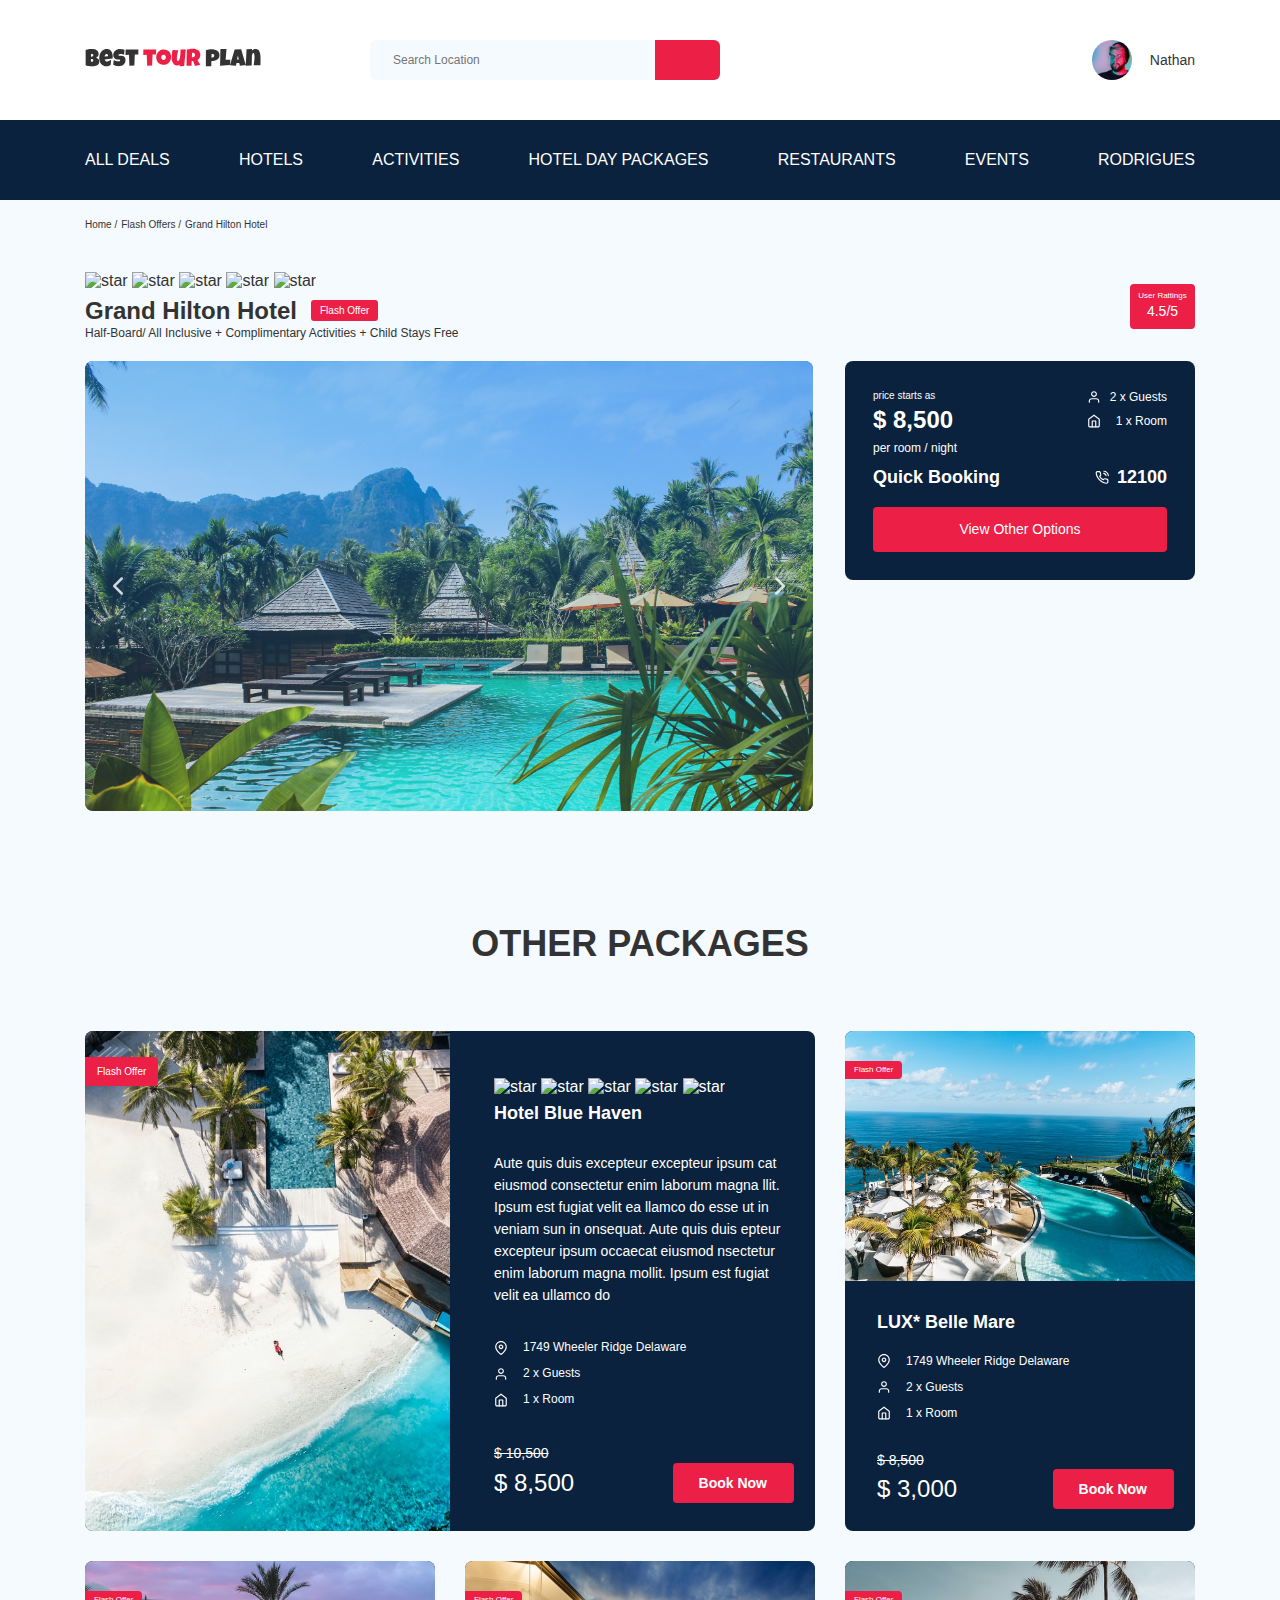
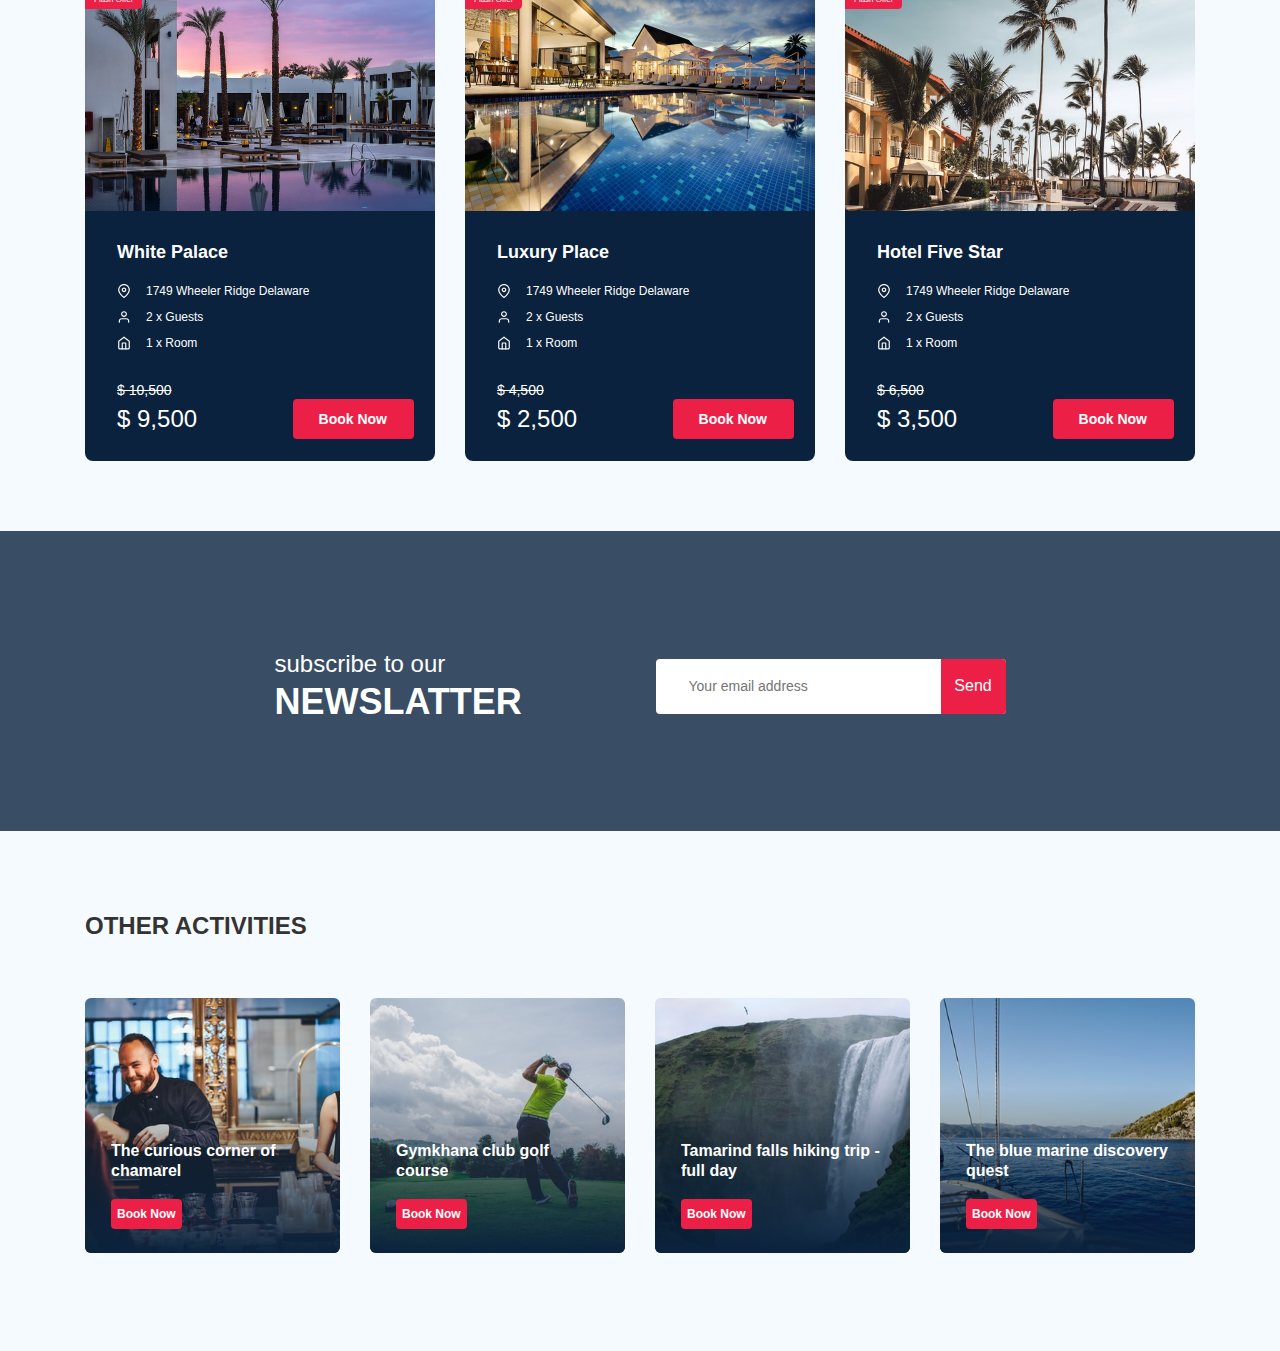
==== index.html @ 00c12ff8 "create: grid packages section with styles" ====
<!DOCTYPE html>
<html lang="en">
  <head>
    <meta charset="UTF-8" />
    <meta name="viewport" content="width=device-width, initial-scale=1.0" />
    <link rel="icon" href="favicon.ico" type="image/x-icon">
    <link rel="shortcut icon" href="favicon.ico" type="image/x-icon">
    <title>Best Tour Plan - Hotel Booking</title>
    <link rel="icon" href="favicon.ico" type="image/x-icon">
    <link rel="shortcut icon" href="favicon.ico" type="image/x-icon">
    <link
      href="https://fonts.googleapis.com/css2?family=Nunito:wght@400;700;800&display=swap"
      rel="stylesheet"
    />
    <link rel="stylesheet" href="css/swiper-bundle.min.css" />
    <link rel="stylesheet" href="css/style.css" />
    
  </head>
  <body>
    <header class="navbar">
      <div class="container">
        <div class="navbar-top">
          <a href="#" class="logo">
            <img
              src="img/horizontal-logo.svg"
              alt="Logo: Best Tour Plan"
              class="logo__image"
          /></a>

          <form action="#" class="search navbar__search">
            <input
              type="text"
              class="search__input"
              placeholder="Search Location"
            />
            <button class="search__button">
              <img
                src="img/search.svg"
                alt="Icon: search"
                class="search__icon"
              />
            </button>
          </form>

          <a href="#" class="user navbar__user">
            <img
              src="img/user-avatar.jpg"
              alt="avatar: Nathan"
              class="user__avatar"
            />
            <span class="user__name">Nathan</span>
          </a>

          <button class="menu-button navbar-top__menu-button">
            <span class="menu-button__line"></span>
            <span class="menu-button__line"></span>
            <span class="menu-button__line"></span>
          </button>
          <!-- /.navbar-top__menu-button -->
          <!-- /.user -->
        </div>
        <!-- /.navbar-top -->
      </div>
      <!-- /.container -->

      <div class="navbar-bottom">
        <div class="container">
          <nav class="navbar-menu">
            <a href="#" class="navbar-menu__link">All Deals</a>
            <a href="#" class="navbar-menu__link">Hotels</a>
            <a href="#" class="navbar-menu__link">Activities</a>
            <a href="#" class="navbar-menu__link">Hotel Day Packages</a>
            <a href="#" class="navbar-menu__link">Restaurants</a>
            <a href="#" class="navbar-menu__link">Events</a>
            <a href="#" class="navbar-menu__link">Rodrigues</a>
          </nav>
          <!-- /.navbar-menu -->
        </div>
        <!-- /.container -->
      </div>
      <!-- /.navbar-bottom -->
    </header>
    <nav class="breadcrumb">
      <div class="container">
        <ul class="breadcrumb-list">
          <li class="breadcrumb-list__item">
            <a class="breadcrumb-list__link" href="#">Home</a>
          </li>
          <li class="breadcrumb-list__item">
            <a class="breadcrumb-list__link" href="#">Flash Offers</a>
          </li>
          <li class="breadcrumb-list__item">Grand Hilton Hotel</li>
        </ul>
      </div>
      <!-- /.container -->
    </nav>
    <!-- /.breadcrumb -->
    <section class="hotel">
      <div class="container">
        <div class="hotel-info">
          <div class="hotel-info__text">
            <div class="hotel-wrapper">
              <div class="stars">
                <img src="img/Star.svg" alt="star" />
                <img src="img/Star.svg" alt="star" />
                <img src="img/Star.svg" alt="star" />
                <img src="img/Star.svg" alt="star" />
                <img src="img/Star.svg" alt="star" />
              </div>
              <h1 class="hotel-name hotel-info__name">Grand Hilton Hotel</h1>
              <span class="offer hotel-info__offer">Flash Offer</span>
            </div>
            <!-- /.hotel-wrapper -->
            <p class="hotel-description hotel-info__description">
              Half-Board/ All Inclusive + Complimentary Activities + Child Stays
              Free
            </p>
          </div>
          <!-- /.hotel-info__text -->
          <div class="rating hotel-info__rating">
            <span class="rating__text">User Rattings</span>
            <span class="rating__counter">4.5/5</span>
          </div>
          <!-- /.hotel-info__rating -->
        </div>
        <!-- /.hotel-info -->
        <div class="hotel-grid">
          <div class="slider hotel__slider">
            <!-- Slider main container -->
            <div class="swiper-container">
              <!-- Additional required wrapper -->
              <div class="swiper-wrapper">
                <!-- Slides -->
                <div class="swiper-slide first-image">
                  <img class="swiper-slide__image" src="img/slide-1.jpg" alt="hotel-bathroom" />
                </div>
                <div class="swiper-slide">
                  <img class="swiper-slide__image" src="img/slide-2.jpg" alt="hotel-restaurant" />
                </div>
                <div class="swiper-slide">
                  <img class="swiper-slide__image" src="img/slide-3.jpg" alt="hotel-building" />
                </div>
              </div>

              <!-- If we need navigation buttons -->
              <button class="slider-button slider-button__prev"></button>
              <button class="slider-button slider-button__next"></button>
            </div>
          </div>
          <!-- /.slider -->
          <div class="hotel-unit">
            <div class="booking">
              <div class="booking__info">
            <div class="booking__price">
              <span class="booking__start">price starts as</span>
              <strong class="booking__pricetag">$ 8,500</strong>
              <span class="booking__per-room">per room / night</span>
            </div>
            <!-- /.booking__price -->
            <div class="booking__room">
              <div class="booking__text">
                <img src="img/user.svg" alt="Icon:user" class="booking__icon">
                <span class="booking__description">2 x Guests</span>
              </div>
              <div class="booking__text">
                <img src="img/home.svg" alt="Icon:home" class="booking__icon">
                <span class="booking__description">1 x Room</span>
              </div>
            </div>
            <!-- /.booking__room -->
          </div>
          <!-- /.booking__info -->
          <div class="booking__call-center">
            <span class="booking__heading">Quick Booking</span>
            <a class="booking__number" href="tel:12100">
              <img src="img/phone-call.svg" alt="Icon: phone-call">
              <span class="booking__num">12100</span>
            </a>
          </div>
          <!-- /.booking_call-center -->
          <button class="button booking__button">View Other Options</button>
        </div>
        <!-- /.booking -->
        <div class="map">
          <iframe
            src="https://www.google.com/maps/embed?pb=!1m18!1m12!1m3!1d3162.9930053962426!2d126.97359001525719!3d37.55522857979992!2m3!1f0!2f0!3f0!3m2!1i1024!2i768!4f13.1!3m3!1m2!1s0x357ca25e29fbe843%3A0xcc66e35fd94ed149!2sMillennium%20Hilton%20Seoul!5e0!3m2!1sru!2sru!4v1595955848795!5m2!1sru!2sru"
            width="100%" height="213" frameborder="0" style="border:0;" allowfullscreen="" aria-hidden="false"
            tabindex="0"></iframe>
        </div>
        <!-- /.map -->
        </div>
        <!-- /.hotel-grid -->
      </div>
      <!-- /.container -->
    </section>
    <!-- /.hotel -->
    <section class="packages">
      <div class="container">
        <h2 class="packages__title">Other Packages</h2>
        <div class="packages-grid">
          <div class="packages__haven haven">
            <div class="packages__image-wrapper">
              <img src="img/grid-1.jpg" alt="first package photo" class="packages__image">
              <span class="offer packages__offer">Flash Offer</span>
            </div>
            <div class="packages__heaven-content">
              <div class="packages__hotel">
                <div class="stars">
                  <img src="img/Star.svg" alt="star" />
                  <img src="img/Star.svg" alt="star" />
                  <img src="img/Star.svg" alt="star" />
                  <img src="img/Star.svg" alt="star" />
                  <img src="img/Star.svg" alt="star" />
                </div>
                <h2 class="packages__hotel-title">Hotel Blue Haven</h2>
              </div>
              <!-- ./packages__hotel -->
              <p class="packages__article">Aute quis duis excepteur excepteur ipsum cat eiusmod consectetur enim laborum magna llit. Ipsum est fugiat velit ea
              llamco do esse ut in veniam sun in onsequat. Aute quis duis epteur excepteur ipsum occaecat eiusmod nsectetur enim
              laborum magna mollit. Ipsum est fugiat velit ea ullamco do
              </p>
              <div class="packages__info">
                <div class="packages__text">
                  <img src="img/map-pin.svg" alt="Icon:map-pin" class="packages__icon">
                  <span class="packages__description">1749 Wheeler Ridge Delaware</span>
                </div>
                <div class="packages__text">
                  <img src="img/user.svg" alt="Icon:user" class="packages__icon">
                  <span class="packages__description">2 x Guests</span>
                </div>
                <div class="packages__text">
                  <img src="img/home.svg" alt="Icon:home" class="packages__icon">
                  <span class="packages__description">1 x Room</span>
                </div>
              </div>
              <!-- /.packages__info -->
              <span class="packages__old-price">$ 10,500</span>
              <div class="packages__price">
                <span class="packages__new-price">$ 8,500</span>
                <button class="packages__button button">Book Now</button>
              </div>
              <!-- /.packages__price -->
            </div>
            <!-- /.packages__heaven-content -->
          </div>
          <div class="packages-item grid-item">
            <div class="packages__image-wrapper">
              <img src="img/grid-2.jpg" alt="second package photo" class="packages__image">
              <span class="offer packages__offer packages-item__offer">Flash Offer</span>
            </div>
            <div class="packages-item__content">
              <h2 class="packages-item__title">LUX* Belle Mare</h2>
              <div class="packages__info packages-item__info ">
                <div class="packages__text">
                  <img src="img/map-pin.svg" alt="Icon:map-pin" class="packages__icon">
                  <span class="packages__description">1749 Wheeler Ridge Delaware</span>
                </div>
                <div class="packages__text">
                  <img src="img/user.svg" alt="Icon:user" class="packages__icon">
                  <span class="packages__description">2 x Guests</span>
                </div>
                <div class="packages__text">
                  <img src="img/home.svg" alt="Icon:home" class="packages__icon">
                  <span class="packages__description">1 x Room</span>
                </div>
              </div>
              <!-- /.packages__info -->
              <span class="packages__old-price">$ 8,500</span>
              <div class="packages__price">
                <span class="packages__new-price">$ 3,000</span>
                <button class="packages__button button">Book Now</button>
              </div>
              <!-- /.packages__price -->
            </div>
            <!-- /.packages-item__content -->
          </div>
          <div class="packages-item grid-item">
            <div class="packages__image-wrapper">
              <img src="img/grid-3.jpg" alt="third package photo" class="packages__image">
              <span class="offer packages__offer packages-item__offer">Flash Offer</span>
            </div>
            <div class="packages-item__content">
              <h2 class="packages-item__title">White Palace</h2>
              <div class="packages__info packages-item__info ">
                <div class="packages__text">
                  <img src="img/map-pin.svg" alt="Icon:map-pin" class="packages__icon">
                  <span class="packages__description">1749 Wheeler Ridge Delaware</span>
                </div>
                <div class="packages__text">
                  <img src="img/user.svg" alt="Icon:user" class="packages__icon">
                  <span class="packages__description">2 x Guests</span>
                </div>
                <div class="packages__text">
                  <img src="img/home.svg" alt="Icon:home" class="packages__icon">
                  <span class="packages__description">1 x Room</span>
                </div>
              </div>
              <!-- /.packages__info -->
              <span class="packages__old-price">$ 10,500</span>
              <div class="packages__price">
                <span class="packages__new-price">$ 9,500</span>
                <button class="packages__button button">Book Now</button>
              </div>
              <!-- /.packages__price -->
            </div>
            <!-- /.packages-item__content -->
          </div>
          <div class="packages-item grid-item">
            <div class="packages__image-wrapper">
              <img src="img/grid-4.jpg" alt="fourth package photo" class="packages__image">
              <span class="offer packages__offer packages-item__offer">Flash Offer</span>
            </div>
            <div class="packages-item__content">
              <h2 class="packages-item__title">Luxury Place</h2>
              <div class="packages__info packages-item__info ">
                <div class="packages__text">
                  <img src="img/map-pin.svg" alt="Icon:map-pin" class="packages__icon">
                  <span class="packages__description">1749 Wheeler Ridge Delaware</span>
                </div>
                <div class="packages__text">
                  <img src="img/user.svg" alt="Icon:user" class="packages__icon">
                  <span class="packages__description">2 x Guests</span>
                </div>
                <div class="packages__text">
                  <img src="img/home.svg" alt="Icon:home" class="packages__icon">
                  <span class="packages__description">1 x Room</span>
                </div>
              </div>
              <!-- /.packages__info -->
              <span class="packages__old-price">$ 4,500</span>
              <div class="packages__price">
                <span class="packages__new-price">$ 2,500</span>
                <button class="packages__button button">Book Now</button>
              </div>
              <!-- /.packages__price -->
            </div>
            <!-- /.packages-item__content -->
          </div>
          <div class="packages-item grid-item">
            <div class="packages__image-wrapper">
              <img src="img/grid-5.jpg" alt="fifth package photo" class="packages__image">
              <span class="offer packages__offer packages-item__offer">Flash Offer</span>
            </div>
            <div class="packages-item__content">
              <h2 class="packages-item__title">Hotel Five Star</h2>
              <div class="packages__info packages-item__info ">
                <div class="packages__text">
                  <img src="img/map-pin.svg" alt="Icon:map-pin" class="packages__icon">
                  <span class="packages__description">1749 Wheeler Ridge Delaware</span>
                </div>
                <div class="packages__text">
                  <img src="img/user.svg" alt="Icon:user" class="packages__icon">
                  <span class="packages__description">2 x Guests</span>
                </div>
                <div class="packages__text">
                  <img src="img/home.svg" alt="Icon:home" class="packages__icon">
                  <span class="packages__description">1 x Room</span>
                </div>
              </div>
              <!-- /.packages__info -->
              <span class="packages__old-price">$ 6,500</span>
              <div class="packages__price">
                <span class="packages__new-price">$ 3,500</span>
                <button class="packages__button button">Book Now</button>
              </div>
              <!-- /.packages__price -->
            </div>
            <!-- /.packages-item__content -->
          </div>
        </div>
        <!-- /.packages-grid -->
      </div>
      <!-- /.container -->
    </section>
    <!-- /.packages -->
    <section class="newsletter">
      <div class="newsletter-wrapper">
        <h2 class="newsletter-title newsletter__title">
          subscribe to our
          <span class="newsletter-title__strong">newslatter</span>
        </h2>
        <form action="#" class="subscribe newsletter__subscribe">
          <input type="text" class="subscribe__input" placeholder="Your email address" />
          <button class="subscribe__button">Send</button>
        </form>
      </div>
    </section>
    <section class="activities">
      <div class="container">
        <h2 class="activities__title">Other Activities</h2>
        <div class="activities-wrapper">
          <div class="card activities__card">
            <img src="img/activity-1.jpg" alt="The curious corner of chamarel" class="card__image">
            <h3 class="card__title">The curious corner
            of chamarel</h3>
            <button class="card__button">Book Now</button>
          </div>
          <!-- /.card -->
          <div class="card activities__card">
            <img src="img/activity-2.jpg" alt="Gymkhana club golfcourse" class="card__image">
            <h3 class="card__title">Gymkhana club golf course</h3>
            <button class="card__button">Book Now</button>
          </div>
          <!-- /.card -->
          <div class="card activities__card">
            <img src="img/activity-3.jpg" alt="Tamarind falls hiking trip - full day" class="card__image">
            <h3 class="card__title">Tamarind falls hiking trip - full day</h3>
            <button class="card__button">Book Now</button>
          </div>
          <!-- /.card -->
          <div class="card activities__card">
            <img src="img/activity-4.jpg" alt="The blue marine discovery quest" class="card__image">
            <h3 class="card__title">The blue marine discovery quest</h3>
            <button class="card__button">Book Now</button>
          </div>
          <!-- /.card -->
        </div>
    </section>
    <script src="js/swiper-bundle.min.js"></script>
    <script src="js/main.js"></script>
  </body>
</html>
---- css/style.css ----
/*! normalize.css v8.0.1 | MIT License | github.com/necolas/normalize.css */
/* Document
   ========================================================================== */
/**
 * 1. Correct the line height in all browsers.
 * 2. Prevent adjustments of font size after orientation changes in iOS.
 */
html {
  line-height: 1.15;
  /* 1 */
  -webkit-text-size-adjust: 100%;
  /* 2 */
}

/* Sections
   ========================================================================== */
/**
 * Remove the margin in all browsers.
 */
body {
  margin: 0;
}

/**
 * Render the `main` element consistently in IE.
 */
main {
  display: block;
}

/**
 * Correct the font size and margin on `h1` elements within `section` and
 * `article` contexts in Chrome, Firefox, and Safari.
 */
h1 {
  font-size: 2em;
  margin: 0.67em 0;
}

/* Grouping content
   ========================================================================== */
/**
 * 1. Add the correct box sizing in Firefox.
 * 2. Show the overflow in Edge and IE.
 */
hr {
  -webkit-box-sizing: content-box;
          box-sizing: content-box;
  /* 1 */
  height: 0;
  /* 1 */
  overflow: visible;
  /* 2 */
}

/**
 * 1. Correct the inheritance and scaling of font size in all browsers.
 * 2. Correct the odd `em` font sizing in all browsers.
 */
pre {
  font-family: monospace, monospace;
  /* 1 */
  font-size: 1em;
  /* 2 */
}

/* Text-level semantics
   ========================================================================== */
/**
 * Remove the gray background on active links in IE 10.
 */
a {
  background-color: transparent;
}

/**
 * 1. Remove the bottom border in Chrome 57-
 * 2. Add the correct text decoration in Chrome, Edge, IE, Opera, and Safari.
 */
abbr[title] {
  border-bottom: none;
  /* 1 */
  text-decoration: underline;
  /* 2 */
  -webkit-text-decoration: underline dotted;
          text-decoration: underline dotted;
  /* 2 */
}

/**
 * Add the correct font weight in Chrome, Edge, and Safari.
 */
b,
strong {
  font-weight: bolder;
}

/**
 * 1. Correct the inheritance and scaling of font size in all browsers.
 * 2. Correct the odd `em` font sizing in all browsers.
 */
code,
kbd,
samp {
  font-family: monospace, monospace;
  /* 1 */
  font-size: 1em;
  /* 2 */
}

/**
 * Add the correct font size in all browsers.
 */
small {
  font-size: 80%;
}

/**
 * Prevent `sub` and `sup` elements from affecting the line height in
 * all browsers.
 */
sub,
sup {
  font-size: 75%;
  line-height: 0;
  position: relative;
  vertical-align: baseline;
}

sub {
  bottom: -0.25em;
}

sup {
  top: -0.5em;
}

/* Embedded content
   ========================================================================== */
/**
 * Remove the border on images inside links in IE 10.
 */
img {
  border-style: none;
}

/* Forms
   ========================================================================== */
/**
 * 1. Change the font styles in all browsers.
 * 2. Remove the margin in Firefox and Safari.
 */
button,
input,
optgroup,
select,
textarea {
  font-family: inherit;
  /* 1 */
  font-size: 100%;
  /* 1 */
  line-height: 1.15;
  /* 1 */
  margin: 0;
  /* 2 */
}

/**
 * Show the overflow in IE.
 * 1. Show the overflow in Edge.
 */
button,
input {
  /* 1 */
  overflow: visible;
}

/**
 * Remove the inheritance of text transform in Edge, Firefox, and IE.
 * 1. Remove the inheritance of text transform in Firefox.
 */
button,
select {
  /* 1 */
  text-transform: none;
}

/**
 * Correct the inability to style clickable types in iOS and Safari.
 */
button,
[type="button"],
[type="reset"],
[type="submit"] {
  -webkit-appearance: button;
}

/**
 * Remove the inner border and padding in Firefox.
 */
button::-moz-focus-inner,
[type="button"]::-moz-focus-inner,
[type="reset"]::-moz-focus-inner,
[type="submit"]::-moz-focus-inner {
  border-style: none;
  padding: 0;
}

/**
 * Restore the focus styles unset by the previous rule.
 */
button:-moz-focusring,
[type="button"]:-moz-focusring,
[type="reset"]:-moz-focusring,
[type="submit"]:-moz-focusring {
  outline: 1px dotted ButtonText;
}

/**
 * Correct the padding in Firefox.
 */
fieldset {
  padding: 0.35em 0.75em 0.625em;
}

/**
 * 1. Correct the text wrapping in Edge and IE.
 * 2. Correct the color inheritance from `fieldset` elements in IE.
 * 3. Remove the padding so developers are not caught out when they zero out
 *    `fieldset` elements in all browsers.
 */
legend {
  -webkit-box-sizing: border-box;
          box-sizing: border-box;
  /* 1 */
  color: inherit;
  /* 2 */
  display: table;
  /* 1 */
  max-width: 100%;
  /* 1 */
  padding: 0;
  /* 3 */
  white-space: normal;
  /* 1 */
}

/**
 * Add the correct vertical alignment in Chrome, Firefox, and Opera.
 */
progress {
  vertical-align: baseline;
}

/**
 * Remove the default vertical scrollbar in IE 10+.
 */
textarea {
  overflow: auto;
}

/**
 * 1. Add the correct box sizing in IE 10.
 * 2. Remove the padding in IE 10.
 */
[type="checkbox"],
[type="radio"] {
  -webkit-box-sizing: border-box;
          box-sizing: border-box;
  /* 1 */
  padding: 0;
  /* 2 */
}

/**
 * Correct the cursor style of increment and decrement buttons in Chrome.
 */
[type="number"]::-webkit-inner-spin-button,
[type="number"]::-webkit-outer-spin-button {
  height: auto;
}

/**
 * 1. Correct the odd appearance in Chrome and Safari.
 * 2. Correct the outline style in Safari.
 */
[type="search"] {
  -webkit-appearance: textfield;
  /* 1 */
  outline-offset: -2px;
  /* 2 */
}

/**
 * Remove the inner padding in Chrome and Safari on macOS.
 */
[type="search"]::-webkit-search-decoration {
  -webkit-appearance: none;
}

/**
 * 1. Correct the inability to style clickable types in iOS and Safari.
 * 2. Change font properties to `inherit` in Safari.
 */
::-webkit-file-upload-button {
  -webkit-appearance: button;
  /* 1 */
  font: inherit;
  /* 2 */
}

/* Interactive
   ========================================================================== */
/*
 * Add the correct display in Edge, IE 10+, and Firefox.
 */
details {
  display: block;
}

/*
 * Add the correct display in all browsers.
 */
summary {
  display: list-item;
}

/* Misc
   ========================================================================== */
/**
 * Add the correct display in IE 10+.
 */
template {
  display: none;
}

/**
 * Add the correct display in IE 10.
 */
[hidden] {
  display: none;
}

@font-face {
  font-family: Mulilight;
  src: url(../fonts/Mulilight.ttf), url(../fonts/Mulilight.woff2), url(../fonts/Mulilight.woff);
  font-weight: 300;
  font-style: normal;
  font-display: fallback;
}

@font-face {
  font-family: Muliregular;
  src: url(../fonts/Muliregular.woff), url(../fonts/Muliregular.ttf), url(../fonts/Muliregular.woff2);
  font-weight: 400;
  font-style: normal;
  font-display: fallback;
}

@font-face {
  font-family: Mulisemibold;
  src: url(../fonts/Mulisemibold.woff), url(../fonts/Mulisemibold.ttf), url(../fonts/Mulisemibold.woff2);
  font-weight: 600;
  font-style: normal;
  font-display: fallback;
}

@font-face {
  font-family: Mulibold;
  src: url(../fonts/Mulibold.woff), url(../fonts/Mulibold.ttf), url(../fonts/Mulibold.woff2);
  font-weight: 700;
  font-style: normal;
  font-display: fallback;
}

* {
  -webkit-box-sizing: border-box;
          box-sizing: border-box;
}

body {
  font-family: 'Muliregular', sans-serif;
  color: #333333;
  background-color: #F5FAFE;
}

.container {
  max-width: 1110px;
  margin: auto;
}

img {
  max-width: 100%;
}

.navbar {
  background-color: #fff;
}

.navbar-top {
  display: -webkit-box;
  display: -ms-flexbox;
  display: flex;
  -webkit-box-align: center;
      -ms-flex-align: center;
          align-items: center;
  -webkit-box-pack: justify;
      -ms-flex-pack: justify;
          justify-content: space-between;
  padding-top: 40px;
  padding-bottom: 40px;
}

.navbar-top__menu-button {
  display: none;
}

.navbar__search {
  margin-right: auto;
  margin-left: 108px;
}

.navbar-bottom {
  background-color: #0A223D;
}

.navbar-menu {
  display: -webkit-box;
  display: -ms-flexbox;
  display: flex;
  -webkit-box-pack: justify;
      -ms-flex-pack: justify;
          justify-content: space-between;
  padding: 31px 0;
}

.navbar-menu__link {
  text-decoration: none;
  color: #ffffff;
  text-transform: uppercase;
}

.logo {
  width: 177px;
}

.search {
  display: -webkit-box;
  display: -ms-flexbox;
  display: flex;
  position: relative;
  overflow: hidden;
  border-radius: 6px;
  height: 40px;
}

.search__input {
  width: 350px;
  height: 100%;
  background-color: #F5FAFE;
  border: none;
  font-size: 12px;
  color: #333333;
  line-height: 15px;
  padding-left: 23px;
  padding-right: 75px;
}

.search__button {
  position: absolute;
  top: 0;
  right: 0;
  width: 65px;
  height: 100%;
  background-color: #EC1F46;
  border: none;
  cursor: pointer;
}

.search__icon {
  width: 16px;
}

.user {
  display: -webkit-box;
  display: -ms-flexbox;
  display: flex;
  -webkit-box-align: center;
      -ms-flex-align: center;
          align-items: center;
  text-decoration: none;
}

.user__avatar {
  width: 40px;
  height: 40px;
  -o-object-fit: cover;
     object-fit: cover;
  border-radius: 50%;
}

.user__name {
  margin-left: 18px;
  font-size: 14px;
  line-height: 18px;
  color: #333333;
}

.breadcrumb-list {
  display: -webkit-box;
  display: -ms-flexbox;
  display: flex;
  -webkit-box-align: center;
      -ms-flex-align: center;
          align-items: center;
  padding: 18px 0;
  margin: 0;
  list-style: none;
}

.breadcrumb-list__item {
  font-size: 10px;
  line-height: 13px;
}

.breadcrumb-list__item:not(:last-child)::after {
  content: '/';
  margin-right: 4px;
}

.breadcrumb-list__link {
  text-decoration: none;
  color: inherit;
}

.rating-counter:last-child {
  font-size: 1px;
}

.hotel {
  padding-top: 23px;
  padding-bottom: 70px;
}

.hotel-unit {
  display: -webkit-box;
  display: -ms-flexbox;
  display: flex;
  -webkit-box-orient: vertical;
  -webkit-box-direction: normal;
      -ms-flex-direction: column;
          flex-direction: column;
  -webkit-box-pack: justify;
      -ms-flex-pack: justify;
          justify-content: space-between;
}

.hotel-grid {
  display: -webkit-box;
  display: -ms-flexbox;
  display: flex;
  -webkit-box-pack: justify;
      -ms-flex-pack: justify;
          justify-content: space-between;
}

.hotel-info {
  display: -webkit-box;
  display: -ms-flexbox;
  display: flex;
  -webkit-box-align: center;
      -ms-flex-align: center;
          align-items: center;
  -webkit-box-pack: justify;
      -ms-flex-pack: justify;
          justify-content: space-between;
  padding-bottom: 20px;
}

.hotel-info__offer {
  margin-top: 5px;
  margin-left: 14px;
}

.hotel-info__name {
  margin-top: 5px;
  margin-bottom: 0;
}

.hotel-info__description {
  margin: 5px 0;
}

.hotel-description {
  font-size: 12px;
  line-height: 15px;
  color: inherit;
  margin: 0;
}

.hotel-name {
  font-size: 24px;
  line-height: 30px;
  display: inline-block;
}

.hotel-wrapper {
  display: -webkit-box;
  display: -ms-flexbox;
  display: flex;
  -webkit-box-align: center;
      -ms-flex-align: center;
          align-items: center;
  -ms-flex-wrap: wrap;
      flex-wrap: wrap;
}

.stars {
  -ms-flex-preferred-size: 100%;
      flex-basis: 100%;
}

.offer {
  font-size: 10px;
  line-height: 13px;
  color: #ffffff;
  background-color: #EC1F46;
  padding: 4px 9px;
  border-radius: 3px;
}

.rating {
  max-width: 65px;
  min-height: 45px;
  border-radius: 4px;
  text-align: center;
  background-color: #EC1F46;
  color: #ffffff;
}

.rating__text {
  font-size: 8px;
  line-height: 10px;
}

.rating__counter {
  font-size: 14px;
  line-height: 18px;
}

.swiper-container {
  width: 100%;
  height: 100%;
  border-radius: 8px;
  position: relative;
}

.first-image::after {
  content: '';
  position: absolute;
  width: 100%;
  height: 100%;
  top: 0;
  bottom: 0;
  left: 0;
  right: 0;
  z-index: 9;
  background: -webkit-gradient(linear, left top, left bottom, from(rgba(0, 122, 223, 0.48)), to(rgba(255, 255, 255, 0.128)));
  background: linear-gradient(180deg, rgba(0, 122, 223, 0.48) 0%, rgba(255, 255, 255, 0.128) 100%);
}

.slider {
  width: 728px;
  height: 450px;
}

.slider-button {
  top: 50%;
  -webkit-transform: translateY(-50%);
          transform: translateY(-50%);
  position: absolute;
  width: 30px;
  height: 30px;
  border: none;
  z-index: 19;
  outline: none;
  border: none;
  cursor: pointer;
  background-repeat: no-repeat;
  background-position: center;
  background-size: 10px;
  background-color: transparent;
}

.slider-button__next {
  right: 18px;
  background-image: url(../img/arrow-next.svg);
}

.slider-button__prev {
  left: 18px;
  background-image: url(../img/arrow-prev.svg);
}

.booking {
  width: 350px;
  min-height: 210px;
  background-color: #0A223D;
  border-radius: 8px;
  color: #ffffff;
  padding: 28px;
}

.booking__info {
  display: -webkit-box;
  display: -ms-flexbox;
  display: flex;
  -webkit-box-pack: justify;
      -ms-flex-pack: justify;
          justify-content: space-between;
}

.booking__price {
  display: -webkit-box;
  display: -ms-flexbox;
  display: flex;
  -webkit-box-orient: vertical;
  -webkit-box-direction: normal;
      -ms-flex-direction: column;
          flex-direction: column;
  margin-bottom: 9px;
}

.booking__start {
  font-weight: normal;
  font-style: normal;
  font-size: 10px;
  line-height: 14px;
}

.booking__pricetag {
  font-style: normal;
  font-style: normal;
  font-weight: 800;
  font-size: 24px;
  line-height: 33px;
}

.booking__per-room {
  font-weight: normal;
  font-style: normal;
  font-size: 12px;
  line-height: 16px;
}

.booking__per-room {
  margin-top: 4px;
}

.booking__text {
  display: -webkit-box;
  display: -ms-flexbox;
  display: flex;
  -webkit-box-align: center;
      -ms-flex-align: center;
          align-items: center;
  -webkit-box-pack: justify;
      -ms-flex-pack: justify;
          justify-content: space-between;
  min-width: 80px;
  font-style: normal;
  font-weight: normal;
  font-size: 12px;
  line-height: 16px;
  margin-bottom: 8px;
}

.booking__call-center {
  display: -webkit-box;
  display: -ms-flexbox;
  display: flex;
  -webkit-box-pack: justify;
      -ms-flex-pack: justify;
          justify-content: space-between;
  -webkit-box-align: center;
      -ms-flex-align: center;
          align-items: center;
  margin-bottom: 17px;
}

.booking__heading {
  font-style: normal;
  font-weight: 600;
  font-size: 18px;
  line-height: 25px;
}

.booking__number {
  display: -webkit-box;
  display: -ms-flexbox;
  display: flex;
  -webkit-box-pack: justify;
      -ms-flex-pack: justify;
          justify-content: space-between;
  text-align: center;
  color: inherit;
  text-decoration: none;
}

.booking__num {
  margin-left: 8px;
  font-style: normal;
  font-weight: 600;
  font-size: 18px;
  line-height: 25px;
}

.booking__button {
  width: 100%;
  min-height: 45px;
  font-style: normal;
  line-height: 19px;
  font-size: 14px;
  background: #EC1F46;
  border: none;
  border-radius: 4px;
  color: inherit;
  cursor: pointer;
}

.map {
  width: 347px;
  height: 213px;
  border-radius: 10px;
  overflow: hidden;
}

.packages {
  padding-top: 40px;
  padding-bottom: 70px;
}

.packages__title {
  font-size: 36px;
  line-height: 45px;
  text-transform: uppercase;
  color: #333333;
  text-align: center;
  margin: 0;
  margin-bottom: 65px;
}

.packages-grid {
  display: -ms-grid;
  display: grid;
  -ms-grid-rows: 500px 500px;
  -ms-grid-columns: 350px 350px 350px;
      grid-template: 500px 500px / 350px 350px 350px;
  gap: 30px 30px;
}

.packages__haven {
  background-color: #0A223D;
  border-radius: 8px;
  -ms-grid-column: 1;
  -ms-grid-column-span: 2;
  grid-column: 1/3;
  color: #ffffff;
  display: -ms-grid;
  display: grid;
  -ms-grid-columns: 50% 50%;
      grid-template-columns: 50% 50%;
  overflow: hidden;
}

.packages__image-wrapper {
  position: relative;
}

.packages__image {
  position: absolute;
  width: 100%;
  height: 100%;
  left: 0;
  right: 0;
  top: 0;
  bottom: 0;
  -o-object-fit: cover;
     object-fit: cover;
}

.packages__offer {
  position: absolute;
  left: 0;
  top: 26px;
  z-index: 2;
  border-radius: 0 4px 4px 0;
  padding: 8px 12px;
}

.packages__heaven-content {
  padding: 47px 21px 30px 44px;
}

.packages__hotel {
  margin-bottom: 27px;
}

.packages__hotel-title {
  margin: 0;
  margin-top: 6px;
  font-style: normal;
  font-weight: bold;
  font-size: 18px;
  line-height: 23px;
}

.packages__article {
  font-size: 14px;
  line-height: 22px;
  margin: 0;
  margin-bottom: 34px;
}

.packages__text {
  margin-bottom: 11px;
  display: -webkit-box;
  display: -ms-flexbox;
  display: flex;
  -webkit-box-align: center;
      -ms-flex-align: center;
          align-items: center;
}

.packages__text:last-child {
  margin-bottom: 0;
}

.packages__description {
  margin-left: 15px;
  font-style: normal;
  font-weight: normal;
  font-size: 12px;
  line-height: 15px;
}

.packages__info {
  margin-bottom: 37px;
}

.packages__old-price {
  font-size: 14px;
  line-height: 18px;
  -webkit-text-decoration-line: line-through;
          text-decoration-line: line-through;
}

.packages__price {
  display: -webkit-box;
  display: -ms-flexbox;
  display: flex;
  -webkit-box-pack: justify;
      -ms-flex-pack: justify;
          justify-content: space-between;
  -webkit-box-align: center;
      -ms-flex-align: center;
          align-items: center;
}

.packages__new-price {
  font-size: 24px;
  line-height: 30px;
}

.packages__button {
  font-weight: 600;
  font-size: 14px;
  line-height: 19px;
  background: #EC1F46;
  border: none;
  outline: none;
  border-radius: 4px;
  color: inherit;
  cursor: pointer;
  padding: 11px 27px 10px 26px;
}

.packages-item {
  background-color: #0A223D;
  border-radius: 8px;
  color: #ffffff;
  display: -ms-grid;
  display: grid;
  -ms-grid-rows: 50% 50%;
      grid-template-rows: 50% 50%;
  overflow: hidden;
}

.packages-item__content {
  padding: 30px 21px 25px 32px;
}

.packages-item__info {
  margin-bottom: 30px;
}

.packages-item__title {
  margin: 0;
  margin-bottom: 20px;
  font-style: normal;
  font-weight: bold;
  font-size: 18px;
  line-height: 23px;
}

.packages-item__offer {
  top: 30px;
  padding: 4px 9px;
  font-size: 8px;
  line-height: 10px;
}

.newsletter {
  position: relative;
  padding: 98px 0 87px 0;
  background-image: url(../img/newsletter-bg.jpg);
  background-repeat: no-repeat;
  background-size: cover;
  background-position: center;
}

.newsletter::after {
  content: '';
  position: absolute;
  width: 100%;
  height: 100%;
  top: 0;
  bottom: 0;
  left: 0;
  right: 0;
  background-color: rgba(10, 34, 61, 0.8);
}

.newsletter-wrapper {
  position: relative;
  display: -webkit-box;
  display: -ms-flexbox;
  display: flex;
  -webkit-box-pack: justify;
      -ms-flex-pack: justify;
          justify-content: space-between;
  -webkit-box-align: center;
      -ms-flex-align: center;
          align-items: center;
  max-width: 731px;
  margin: auto;
  z-index: 2;
}

.newsletter-title {
  color: #ffffff;
  font-style: normal;
  font-weight: 300;
  font-size: 24px;
  line-height: 30px;
}

.newsletter-title__strong {
  font-style: normal;
  font-weight: 600;
  font-size: 36px;
  line-height: 45px;
  text-transform: uppercase;
  display: block;
}

.subscribe {
  position: relative;
  width: 350px;
  height: 55px;
  overflow: hidden;
  border-radius: 4px;
}

.subscribe__input {
  position: absolute;
  width: 100%;
  height: 100%;
  border: none;
  padding-left: 33px;
  padding-right: 75px;
  font-style: normal;
  font-weight: 300;
  font-size: 14px;
  line-height: 18px;
}

.subscribe__button {
  position: absolute;
  min-width: 65px;
  height: 100%;
  background-color: #EC1F46;
  border: none;
  cursor: pointer;
  color: #ffffff;
  right: 0;
  top: 0;
}

.activities {
  padding: 60px 0 98px 0;
}

.activities__title {
  font-weight: bold;
  font-size: 24px;
  line-height: 30px;
  text-transform: uppercase;
  margin-bottom: 57px;
}

.activities-wrapper {
  display: -webkit-box;
  display: -ms-flexbox;
  display: flex;
  -webkit-box-pack: justify;
      -ms-flex-pack: justify;
          justify-content: space-between;
}

.card {
  display: -webkit-box;
  display: -ms-flexbox;
  display: flex;
  -webkit-box-orient: vertical;
  -webkit-box-direction: normal;
      -ms-flex-direction: column;
          flex-direction: column;
  width: 255px;
  height: 255px;
  position: relative;
  border-radius: 6px;
  overflow: hidden;
  padding: 24px 26px;
  -webkit-box-align: start;
      -ms-flex-align: start;
          align-items: flex-start;
}

.card::before {
  content: '';
  position: absolute;
  left: 0;
  right: 0;
  top: 0;
  bottom: 0;
  background: linear-gradient(179.83deg, rgba(196, 196, 196, 0) 35.34%, #0A223D 99.85%);
  z-index: -1;
}

.card__image {
  position: absolute;
  width: 100%;
  height: 100%;
  left: 0;
  right: 0;
  top: 0;
  bottom: 0;
  -o-object-fit: cover;
     object-fit: cover;
  z-index: -2;
}

.card__title {
  font-size: 16px;
  line-height: 20px;
  color: #ffffff;
  margin-top: auto;
  margin-bottom: 18px;
}

.card__button {
  height: 30px;
  background-color: #EC1F46;
  color: #ffffff;
  font-weight: 600;
  font-size: 12px;
  line-height: 16px;
  border: none;
  cursor: pointer;
  border-radius: 4px;
}

@media (max-width: 1200px) {
  .container {
    max-width: 960px;
  }
  .slider {
    width: 590px;
  }
  .swiper-slide__image {
    height: 100%;
    -o-object-fit: cover;
       object-fit: cover;
  }
  .card {
    width: 230px;
  }
}

@media (max-width: 992px) {
  .container,
  .newsletter-wrapper {
    max-width: 700px;
  }
  .logo {
    width: 132px;
  }
  .search__input {
    width: 340px;
  }
  .navbar-top {
    padding-top: 30px;
    padding-bottom: 30px;
  }
  .navbar__search {
    margin-left: auto;
  }
  .navbar-menu {
    padding-top: 22px;
    padding-bottom: 22px;
  }
  .navbar-menu__link {
    font-size: 12px;
    line-height: 15px;
  }
  .hotel-grid {
    -webkit-box-orient: vertical;
    -webkit-box-direction: normal;
        -ms-flex-direction: column;
            flex-direction: column;
  }
  .hotel__slider {
    margin-bottom: 30px;
  }
  .hotel-unit {
    -webkit-box-orient: horizontal;
    -webkit-box-direction: normal;
        -ms-flex-direction: row;
            flex-direction: row;
  }
  .booking {
    width: 340px;
    height: 210px;
  }
  .map {
    width: 340px;
    height: 210px;
  }
  .slider {
    width: 100%;
  }
  .swiper-slide__image {
    width: 100%;
  }
  .activities-wrapper {
    -ms-flex-wrap: wrap;
        flex-wrap: wrap;
  }
  .activities__card {
    margin-bottom: 20px;
  }
  .card {
    width: 339px;
  }
}

@media (max-width: 768px) {
  .container,
  .newsletter-wrapper {
    max-width: 576px;
    width: 92%;
  }
  .navbar__search, .navbar__user, .navbar-menu {
    display: none;
  }
  .menu-button {
    display: -webkit-box;
    display: -ms-flexbox;
    display: flex;
    -webkit-box-pack: justify;
        -ms-flex-pack: justify;
            justify-content: space-between;
    -webkit-box-orient: vertical;
    -webkit-box-direction: normal;
        -ms-flex-direction: column;
            flex-direction: column;
    -ms-flex-line-pack: center;
        align-content: center;
    padding: 0;
    width: 16px;
    height: 11px;
    border: none;
    background-color: #ffffff;
    cursor: pointer;
  }
  .menu-button__line {
    width: 16px;
    height: 1px;
    background-color: #333333;
    display: block;
  }
  .stars {
    -ms-flex-preferred-size: auto;
        flex-basis: auto;
  }
  .hotel-name {
    -ms-flex-preferred-size: 100%;
        flex-basis: 100%;
  }
  .hotel-wrapper {
    -webkit-box-pack: justify;
        -ms-flex-pack: justify;
            justify-content: space-between;
  }
  .hotel-info__text {
    width: 100%;
  }
  .hotel-info__name {
    margin-top: 10px;
  }
  .hotel-info__rating {
    display: none;
  }
  .hotel-info__offer {
    -webkit-box-ordinal-group: 0;
        -ms-flex-order: -1;
            order: -1;
    margin-left: 0;
  }
  .hotel-unit {
    -webkit-box-orient: vertical;
    -webkit-box-direction: normal;
        -ms-flex-direction: column;
            flex-direction: column;
    min-height: 450px;
  }
  .slider {
    height: 350px;
  }
  .booking {
    width: 100%;
  }
  .map {
    width: 100%;
  }
  .newsletter-wrapper {
    -webkit-box-orient: vertical;
    -webkit-box-direction: normal;
        -ms-flex-direction: column;
            flex-direction: column;
    -webkit-box-align: start;
        -ms-flex-align: start;
            align-items: flex-start;
  }
  .card {
    width: 100%;
    height: 320px;
  }
}

@media (max-width: 576px) {
  .logo {
    width: 99px;
  }
  .navbar-top {
    padding-top: 22px;
    padding-bottom: 22px;
  }
  .slider {
    height: 250px;
  }
  .hotel-slider {
    margin-bottom: 20px;
  }
  .newsletter {
    padding-top: 76px;
    padding-bottom: 83px;
  }
  .newsletter__title {
    bottom: 37px;
  }
  .subscribe {
    width: 100%;
  }
  .card {
    height: 300px;
  }
}

@media (max-width: 480px) {
  .card {
    height: 255px;
  }
}
/*# sourceMappingURL=style.css.map */
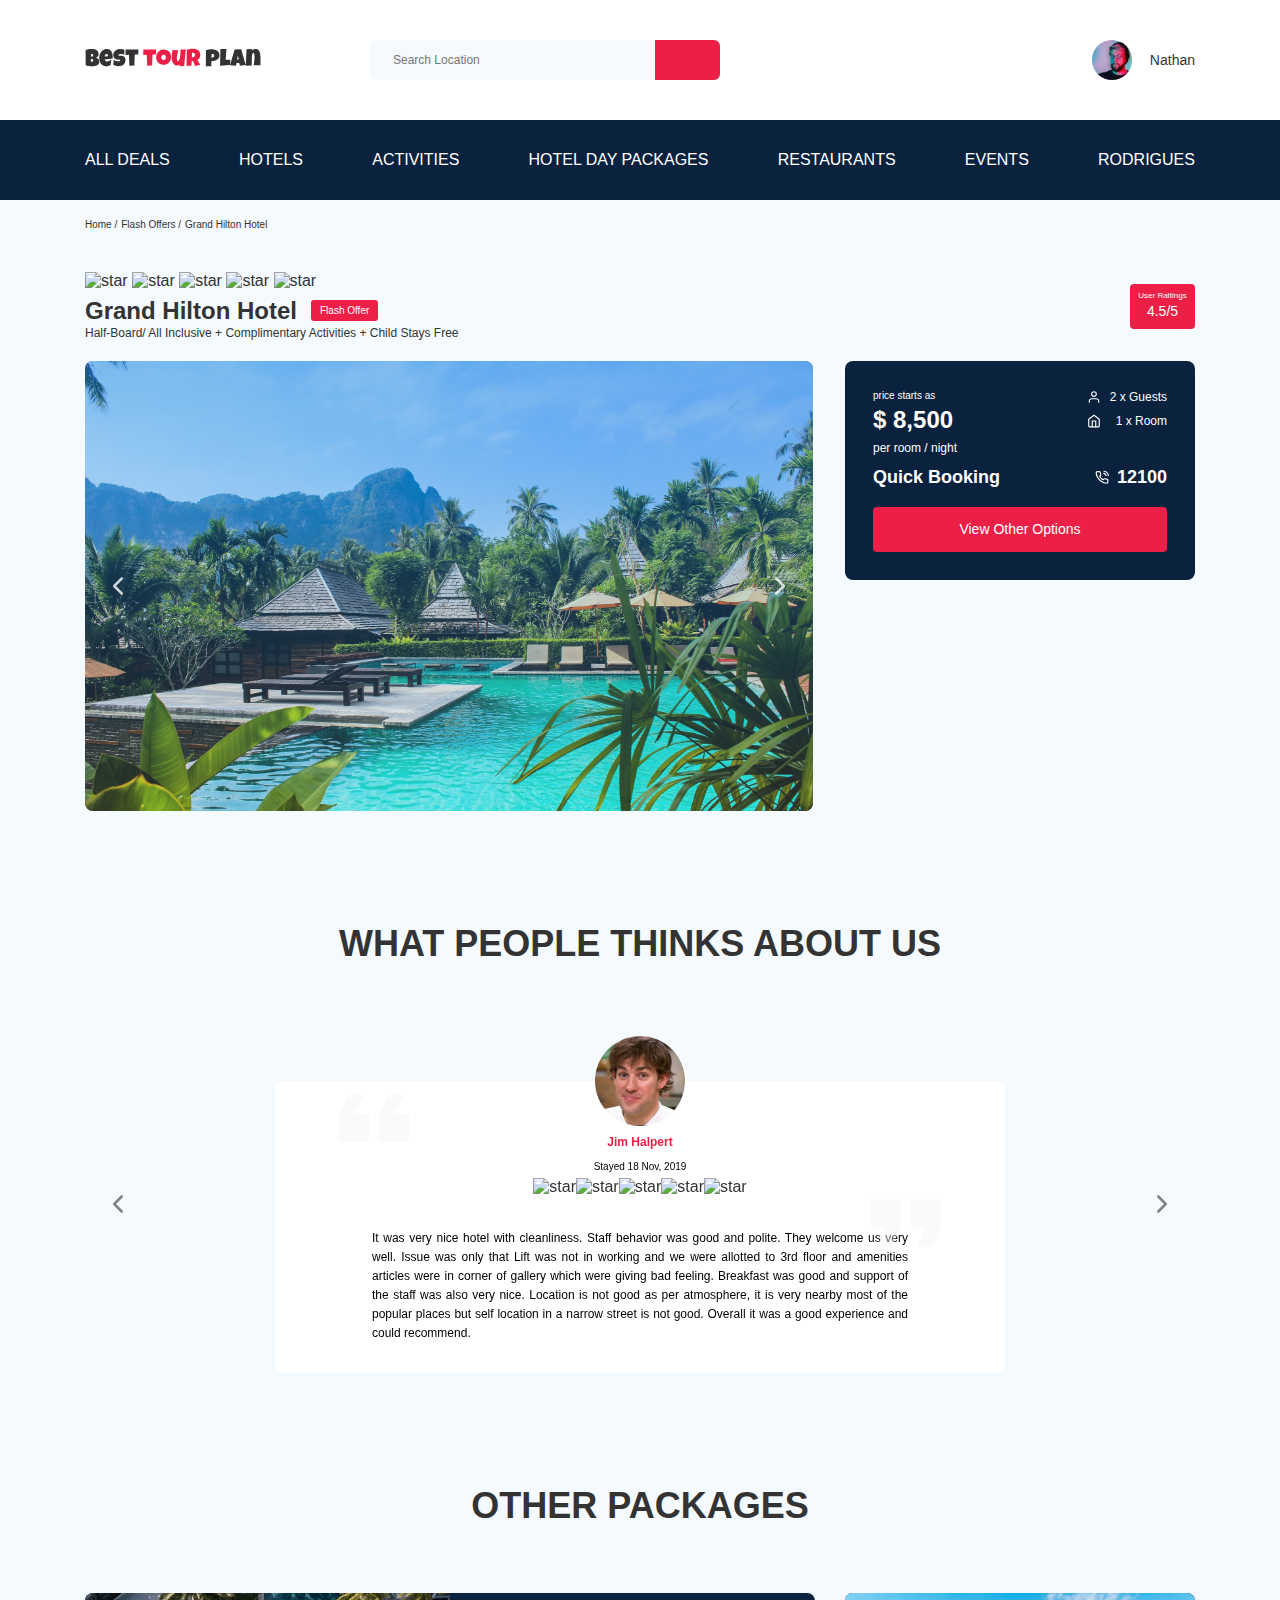
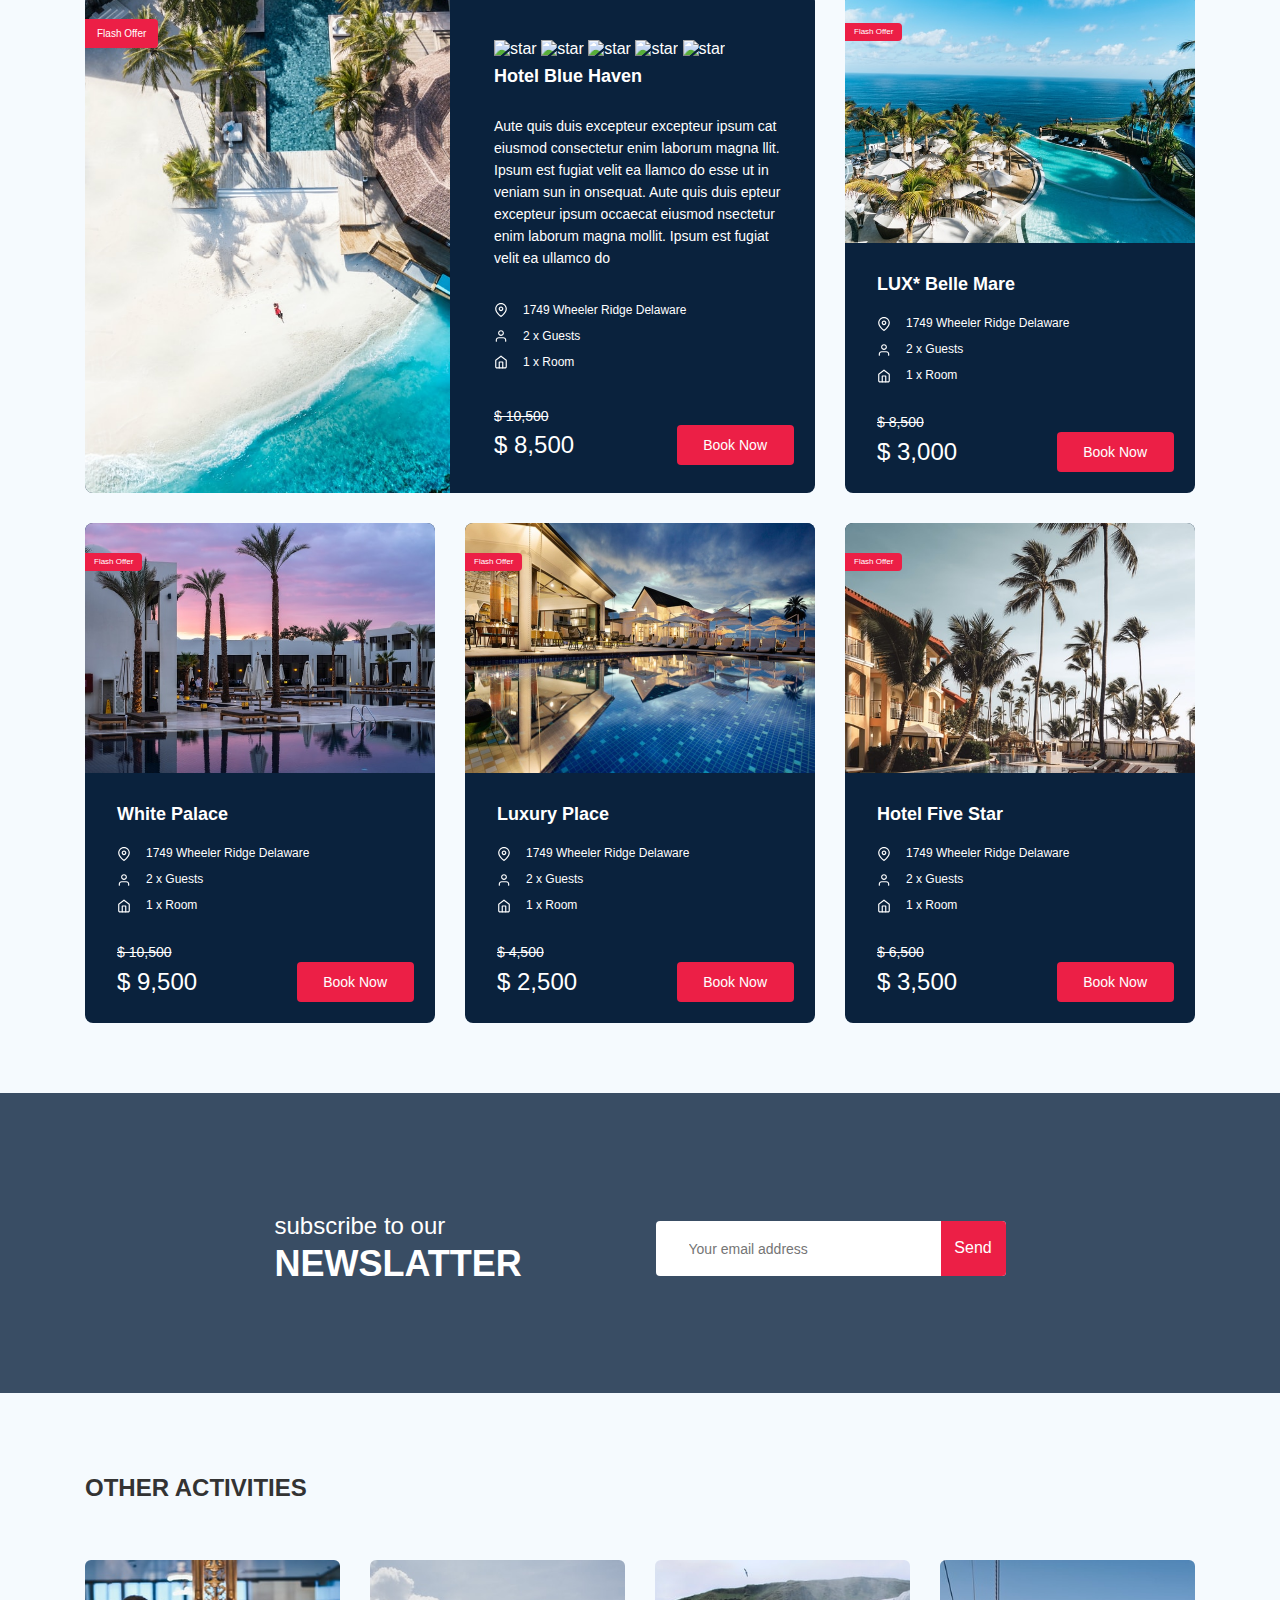
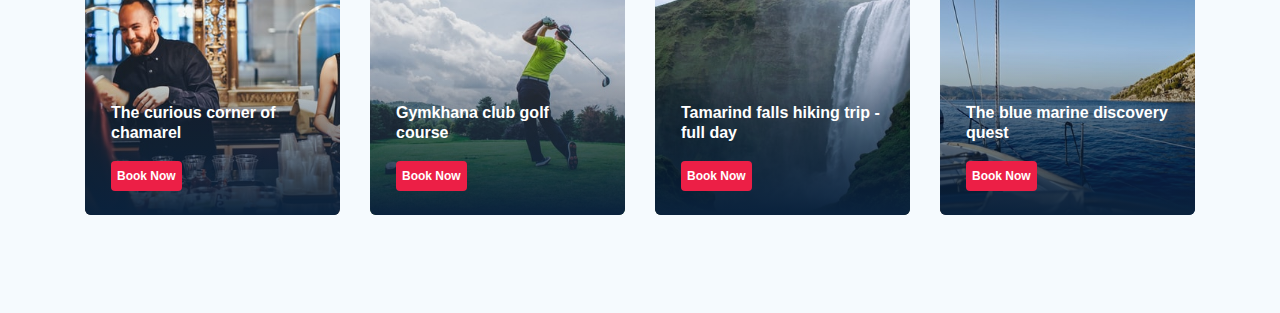
==== commit c0314bb2: "create: added second slider" ====
--- a/index.html
+++ b/index.html
@@ -127,11 +127,11 @@
         <div class="hotel-grid">
           <div class="slider hotel__slider">
             <!-- Slider main container -->
-            <div class="swiper-container">
+            <div class="swiper-container hotel-swiper">
               <!-- Additional required wrapper -->
               <div class="swiper-wrapper">
                 <!-- Slides -->
-                <div class="swiper-slide first-image">
+                <div class="swiper-slide first-image ">
                   <img class="swiper-slide__image" src="img/slide-1.jpg" alt="hotel-bathroom" />
                 </div>
                 <div class="swiper-slide">
@@ -194,6 +194,112 @@
       <!-- /.container -->
     </section>
     <!-- /.hotel -->
+    <section class="reviews">
+      <div class="container">
+        <h2 class="reviews__title">What people thinks about us</h2>
+        <div class="swiper-container reviews-slider">
+          <div class="swiper-wrapper reviews-wrapper">
+            <div class="swiper-slide">
+              <div class="reviews-slider__item">
+                <div class="reviews-slider__profile">
+                  <img src="img/jim.jpeg" alt="photo: Jim Halpert" class="reviews-slider__avatar">
+                  <h3 class="reviews-slider__username">Jim Halpert</h3>
+                  <span class="reviews-slider__date">Stayed 18 Nov, 2019</span>
+                  <div class="reviews-slider__rating">
+                    <img src="img/Star.svg" alt="star" />
+                    <img src="img/Star.svg" alt="star" />
+                    <img src="img/Star.svg" alt="star" />
+                    <img src="img/Star.svg" alt="star" />
+                    <img src="img/Star.svg" alt="star" />
+                  </div>
+
+                </div>
+                <!-- /.reviews-slider__profile -->
+                <p class="reviews-slider__text">
+                It was very nice hotel with cleanliness. Staff behavior was good and polite. They welcome us very well. Issue was only
+                that Lift was not in working and we were allotted to 3rd floor and amenities articles were in corner of gallery which
+                were giving bad feeling. Breakfast was good and support of the staff was also very nice. Location is not good as per
+                atmosphere, it is very nearby most of the popular places but self location in a narrow street is not good. Overall it
+                was a good experience and could recommend.
+              </p>
+              </div>
+              <!-- /.reviews-slider__item -->
+            </div>
+            <!-- /.swiper-slide -->
+            <div class="swiper-slide">
+              <div class="reviews-slider__item">
+                <div class="reviews-slider__profile">
+                  <img src="img/dwight.jpg" alt="photo: Dwight Schrute" class="reviews-slider__avatar">
+                  <h3 class="reviews-slider__username">Dwight Schrute</h3>
+                  <span class="reviews-slider__date">Stayed 13 Aug, 2019</span>
+                  <div class="reviews-slider__rating">
+                    <img src="img/Star.svg" alt="star" />
+                    <img src="img/Star.svg" alt="star" />
+                    <img src="img/Star.svg" alt="star" />
+                    <img src="img/Star.svg" alt="star" />
+                    <img src="img/Star.svg" alt="star" />
+                  </div>
+            
+                </div>
+                <!-- /.reviews-slider__profile -->
+                <p class="reviews-slider__text">
+                  It was very nice hotel with cleanliness. Staff behavior was good and polite. They welcome us very well. Issue was
+                  only
+                  that Lift was not in working and we were allotted to 3rd floor and amenities articles were in corner of gallery
+                  which
+                  were giving bad feeling. Breakfast was good and support of the staff was also very nice. Location is not good as
+                  per
+                  atmosphere, it is very nearby most of the popular places but self location in a narrow street is not good. Overall
+                  it
+                  was a good experience and could recommend.
+                </p>
+              </div>
+              <!-- /.reviews-slider__item -->
+            </div>
+            <!-- /.swiper-slide -->
+            <div class="swiper-slide">
+              <div class="reviews-slider__item">
+                <div class="reviews-slider__profile">
+                  <img src="img/prison-mike.jpg" alt="photo: Prison Mike" class="reviews-slider__avatar">
+                  <h3 class="reviews-slider__username">Prison Mike</h3>
+                  <span class="reviews-slider__date">Stayed 27 Jul, 2020</span>
+                  <div class="reviews-slider__rating">
+                    <img src="img/Star.svg" alt="star" />
+                    <img src="img/Star.svg" alt="star" />
+                    <img src="img/Star.svg" alt="star" />
+                    <img src="img/Star.svg" alt="star" />
+                    <img src="img/Star.svg" alt="star" />
+                  </div>
+            
+                </div>
+                <!-- /.reviews-slider__profile -->
+                <p class="reviews-slider__text">
+                  It was very nice hotel with cleanliness. Staff behavior was good and polite. They welcome us very well. Issue was
+                  only
+                  that Lift was not in working and we were allotted to 3rd floor and amenities articles were in corner of gallery
+                  which
+                  were giving bad feeling. Breakfast was good and support of the staff was also very nice. Location is not good as
+                  per
+                  atmosphere, it is very nearby most of the popular places but self location in a narrow street is not good. Overall
+                  it
+                  was a good experience and could recommend.
+                </p>
+              </div>
+              <!-- /.reviews-slider__item -->
+            </div>
+            <!-- /.swiper-slide -->
+            
+          </div>
+          <!-- ./swiper-wripper -->
+          <button class="reviews-slider__button reviews-slider__button--prev"></button>
+          <button class="reviews-slider__button reviews-slider__button--next"></button>
+        </div>
+        <!-- ./swiper-container -->
+      </div>
+      <!-- /.container -->
+    </section>
+    <!-- /.reviews -->
+    
     <section class="packages">
       <div class="container">
         <h2 class="packages__title">Other Packages</h2>
--- a/css/style.css
+++ b/css/style.css
@@ -648,7 +648,7 @@
   line-height: 18px;
 }
 
-.swiper-container {
+.hotel-swiper {
   width: 100%;
   height: 100%;
   border-radius: 8px;
@@ -669,7 +669,7 @@
   background: linear-gradient(180deg, rgba(0, 122, 223, 0.48) 0%, rgba(255, 255, 255, 0.128) 100%);
 }
 
-.slider {
+.hotel__slider {
   width: 728px;
   height: 450px;
 }
@@ -854,8 +854,8 @@
   display: -ms-grid;
   display: grid;
   -ms-grid-rows: 500px 500px;
-  -ms-grid-columns: 350px 350px 350px;
-      grid-template: 500px 500px / 350px 350px 350px;
+  -ms-grid-columns: 1fr 1fr 1fr;
+      grid-template: 500px 500px / 1fr 1fr 1fr;
   gap: 30px 30px;
 }
 
@@ -973,7 +973,6 @@
 }
 
 .packages__button {
-  font-weight: 600;
   font-size: 14px;
   line-height: 19px;
   background: #EC1F46;
@@ -1105,6 +1104,148 @@
   color: #ffffff;
   right: 0;
   top: 0;
+}
+
+.reviews {
+  padding: 40px 0 70px 0;
+}
+
+.reviews__title {
+  font-size: 36px;
+  line-height: 45px;
+  text-align: center;
+  text-transform: uppercase;
+  margin: 0;
+  margin-bottom: 70px;
+}
+
+.reviews-slider__button {
+  top: 50%;
+  -webkit-transform: translateY(-50%);
+          transform: translateY(-50%);
+  position: absolute;
+  width: 30px;
+  height: 30px;
+  border: none;
+  z-index: 19;
+  outline: none;
+  border: none;
+  cursor: pointer;
+  background-repeat: no-repeat;
+  background-position: center;
+  background-size: 10px;
+  background-color: transparent;
+}
+
+.reviews-slider__button--next {
+  right: 18px;
+  background-image: url(../img/arrow-right.svg);
+}
+
+.reviews-slider__button--prev {
+  left: 18px;
+  background-image: url(../img/arrow-left.svg);
+}
+
+.reviews-slider__item {
+  background-color: #fff;
+  padding: 0 97px 30px 97px;
+  border-radius: 8px;
+  display: -webkit-box;
+  display: -ms-flexbox;
+  display: flex;
+  -webkit-box-orient: vertical;
+  -webkit-box-direction: normal;
+      -ms-flex-direction: column;
+          flex-direction: column;
+  -webkit-box-align: center;
+      -ms-flex-align: center;
+          align-items: center;
+  margin: auto;
+  margin-top: 45px;
+  width: 730px;
+  position: relative;
+}
+
+.reviews-slider__item::before {
+  position: absolute;
+  content: '';
+  background-image: url(../img/quotes-left.svg);
+  background-repeat: no-repeat;
+  width: 70px;
+  height: 48px;
+  top: 13px;
+  left: 64px;
+}
+
+.reviews-slider__item::after {
+  position: absolute;
+  content: '';
+  background-image: url(../img/quotes-right.svg);
+  background-repeat: no-repeat;
+  width: 70px;
+  height: 48px;
+  top: 118px;
+  right: 64px;
+}
+
+.reviews-slider__profile {
+  display: -webkit-box;
+  display: -ms-flexbox;
+  display: flex;
+  -webkit-box-orient: vertical;
+  -webkit-box-direction: normal;
+      -ms-flex-direction: column;
+          flex-direction: column;
+  -webkit-box-align: center;
+      -ms-flex-align: center;
+          align-items: center;
+  margin-top: -45px;
+}
+
+.reviews-slider__avatar {
+  width: 90px;
+  height: 90px;
+  border-radius: 50%;
+  -o-object-fit: cover;
+     object-fit: cover;
+  margin-bottom: 9px;
+}
+
+.reviews-slider__username {
+  font-weight: bold;
+  font-size: 12px;
+  line-height: 15px;
+  color: #EC1F46;
+  margin: 0;
+  margin-bottom: 10px;
+}
+
+.reviews-slider__date {
+  font-style: normal;
+  font-weight: normal;
+  font-size: 10px;
+  line-height: 13px;
+  color: #000000;
+  margin-bottom: 5px;
+}
+
+.reviews-slider__rating {
+  margin-bottom: 33px;
+  display: -webkit-box;
+  display: -ms-flexbox;
+  display: flex;
+  -webkit-box-align: center;
+      -ms-flex-align: center;
+          align-items: center;
+}
+
+.reviews-slider__text {
+  margin: 0;
+  font-size: 12px;
+  line-height: 19px;
+  text-align: justify;
+  color: #000000;
 }
 
 .activities {
@@ -1195,7 +1336,7 @@
   .container {
     max-width: 960px;
   }
-  .slider {
+  .hotel__slider {
     width: 590px;
   }
   .swiper-slide__image {
@@ -1242,6 +1383,7 @@
   }
   .hotel__slider {
     margin-bottom: 30px;
+    width: 100%;
   }
   .hotel-unit {
     -webkit-box-orient: horizontal;
@@ -1256,9 +1398,6 @@
   .map {
     width: 340px;
     height: 210px;
-  }
-  .slider {
-    width: 100%;
   }
   .swiper-slide__image {
     width: 100%;
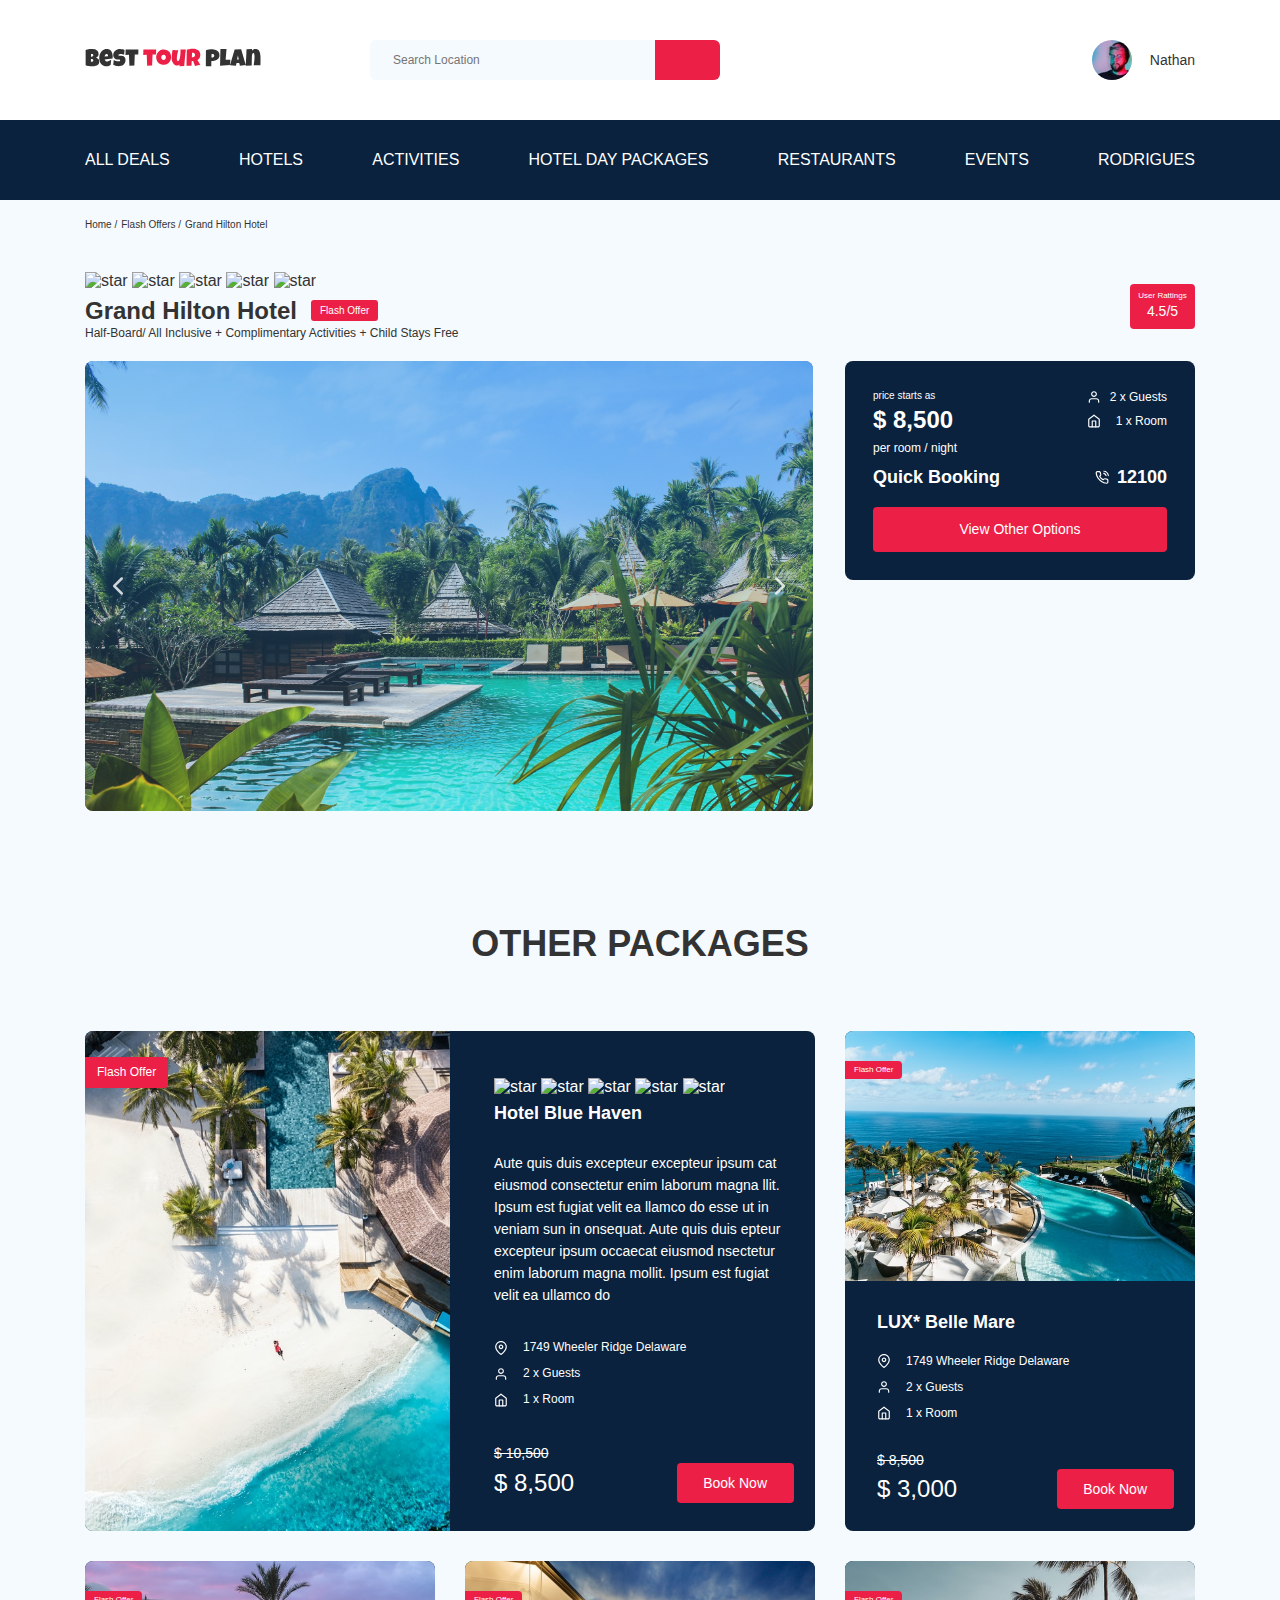
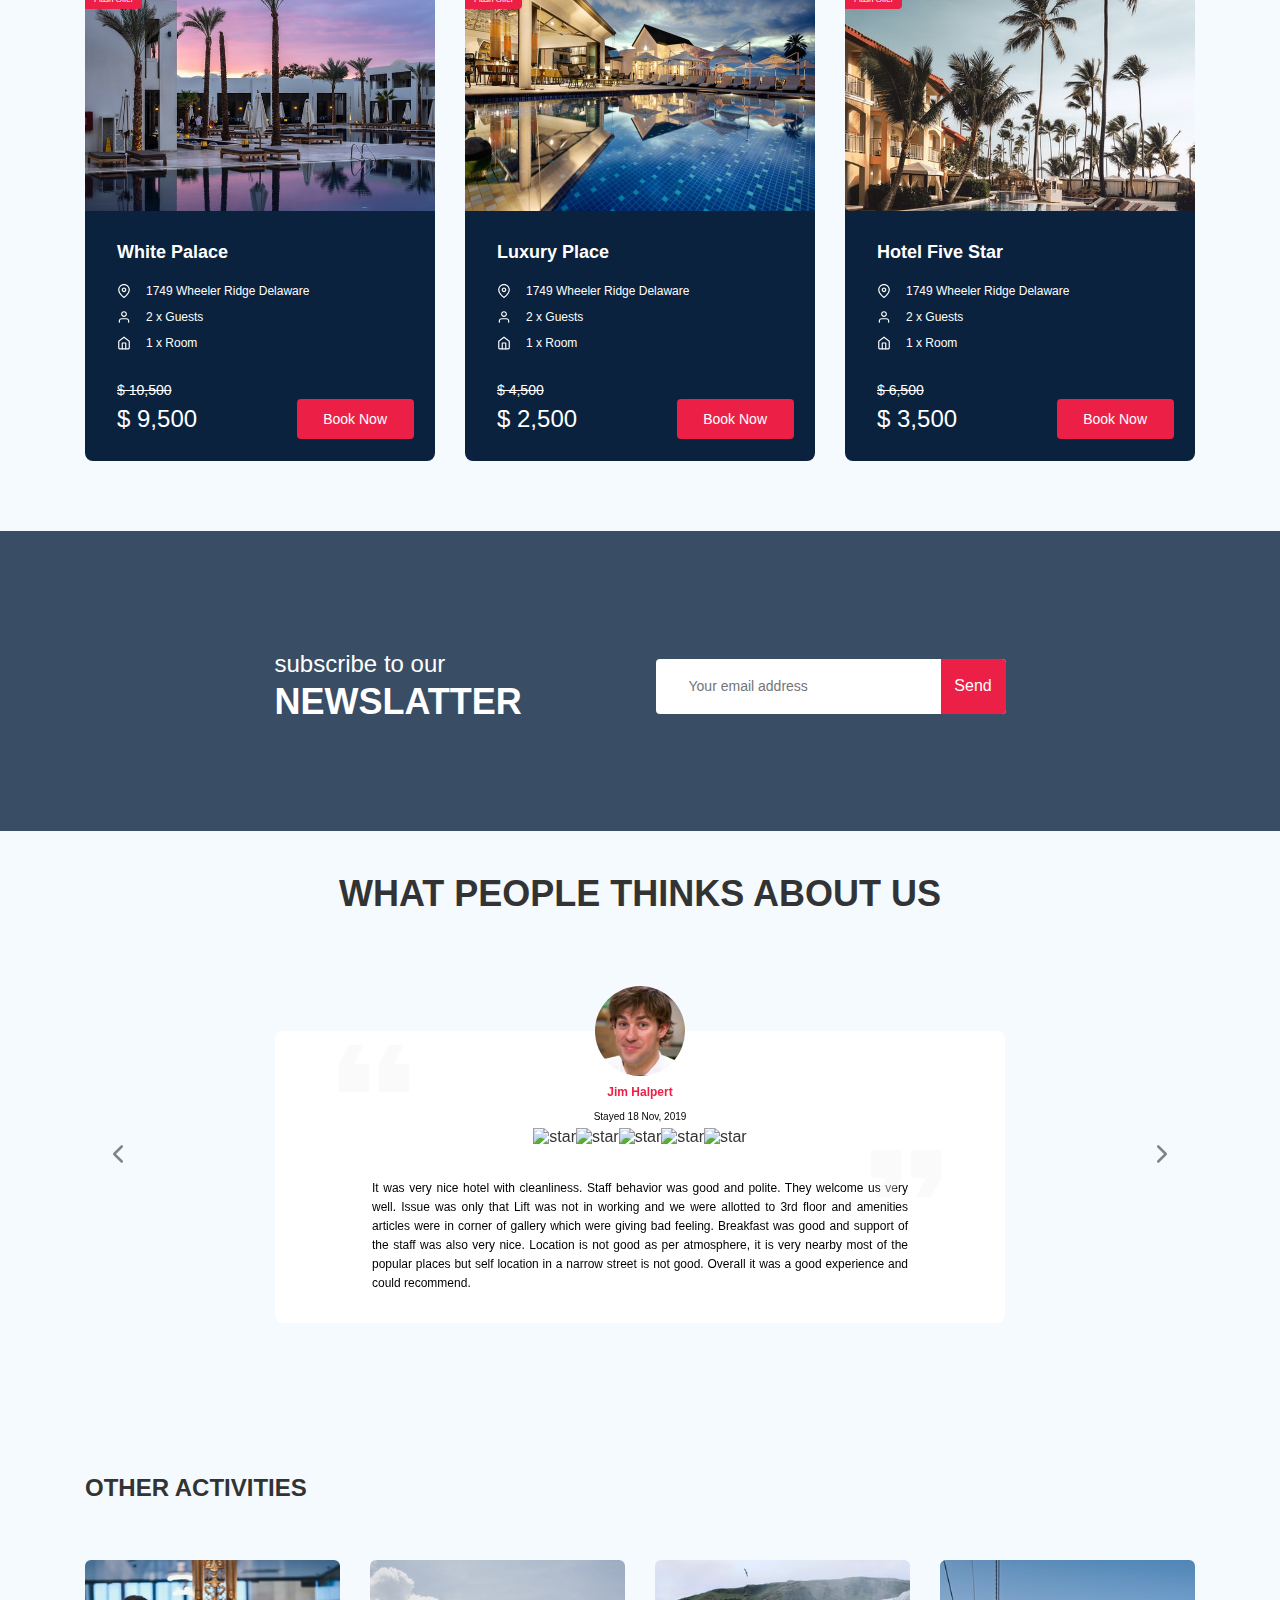
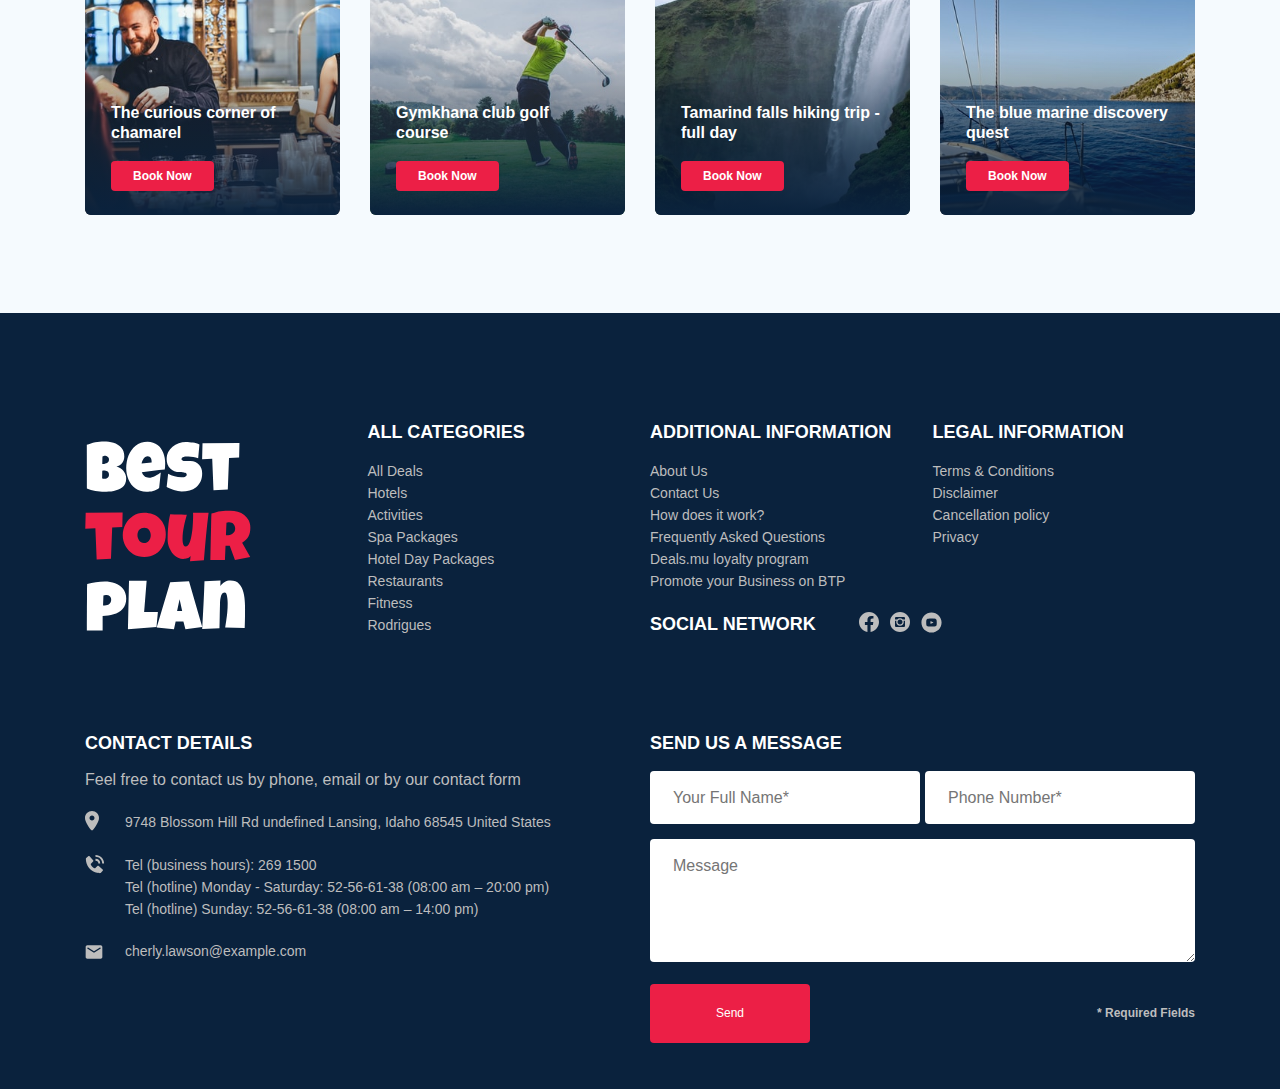
==== commit 64af3e47: "create: added footer" ====
--- a/index.html
+++ b/index.html
@@ -151,41 +151,42 @@
           <div class="hotel-unit">
             <div class="booking">
               <div class="booking__info">
-            <div class="booking__price">
-              <span class="booking__start">price starts as</span>
-              <strong class="booking__pricetag">$ 8,500</strong>
-              <span class="booking__per-room">per room / night</span>
-            </div>
-            <!-- /.booking__price -->
-            <div class="booking__room">
-              <div class="booking__text">
-                <img src="img/user.svg" alt="Icon:user" class="booking__icon">
-                <span class="booking__description">2 x Guests</span>
-              </div>
-              <div class="booking__text">
-                <img src="img/home.svg" alt="Icon:home" class="booking__icon">
-                <span class="booking__description">1 x Room</span>
-              </div>
-            </div>
-            <!-- /.booking__room -->
-          </div>
-          <!-- /.booking__info -->
-          <div class="booking__call-center">
-            <span class="booking__heading">Quick Booking</span>
-            <a class="booking__number" href="tel:12100">
-              <img src="img/phone-call.svg" alt="Icon: phone-call">
-              <span class="booking__num">12100</span>
-            </a>
-          </div>
-          <!-- /.booking_call-center -->
-          <button class="button booking__button">View Other Options</button>
-        </div>
-        <!-- /.booking -->
+                <div class="booking__price">
+                  <span class="booking__start">price starts as</span>
+                  <strong class="booking__pricetag">$ 8,500</strong>
+                  <span class="booking__per-room">per room / night</span>
+                </div>
+                <!-- /.booking__price -->
+                <div class="booking__room">
+                  <div class="booking__text">
+                    <img src="img/user.svg" alt="Icon:user" class="booking__icon">
+                    <span class="booking__description">2 x Guests</span>
+                  </div>
+                  <div class="booking__text">
+                    <img src="img/home.svg" alt="Icon:home" class="booking__icon">
+                    <span class="booking__description">1 x Room</span>
+                  </div>
+                </div>
+                <!-- /.booking__room -->
+              </div>
+              <!-- /.booking__info -->
+              <div class="booking__call-center">
+                <span class="booking__heading">Quick Booking</span>
+                <a class="booking__number" href="tel:12100">
+                  <img src="img/phone-call.svg" alt="Icon: phone-call">
+                 <span class="booking__num">12100</span>
+                </a>
+              </div>
+              <!-- /.booking_call-center -->
+              <button class="button booking__button">View Other Options</button>
+            </div>
+            <!-- /.booking -->
         <div class="map">
           <iframe
             src="https://www.google.com/maps/embed?pb=!1m18!1m12!1m3!1d3162.9930053962426!2d126.97359001525719!3d37.55522857979992!2m3!1f0!2f0!3f0!3m2!1i1024!2i768!4f13.1!3m3!1m2!1s0x357ca25e29fbe843%3A0xcc66e35fd94ed149!2sMillennium%20Hilton%20Seoul!5e0!3m2!1sru!2sru!4v1595955848795!5m2!1sru!2sru"
             width="100%" height="213" frameborder="0" style="border:0;" allowfullscreen="" aria-hidden="false"
-            tabindex="0"></iframe>
+            tabindex="0">
+          </iframe>
         </div>
         <!-- /.map -->
         </div>
@@ -194,6 +195,439 @@
       <!-- /.container -->
     </section>
     <!-- /.hotel -->
+    
+    
+    <section class="packages">
+      <div class="container">
+        <h2 class="packages__title">Other Packages</h2>
+        <div class="packages-grid">
+          <div class="packages__haven haven">
+            <div class="packages__image-wrapper">
+              <img src="img/grid-1.jpg" alt="first package photo" class="packages__image">
+              <span class="offer packages__offer">Flash Offer</span>
+            </div>
+            <div class="packages__heaven-content">
+              <div class="packages__hotel">
+                <div class="stars">
+                  <img src="img/Star.svg" alt="star" />
+                  <img src="img/Star.svg" alt="star" />
+                  <img src="img/Star.svg" alt="star" />
+                  <img src="img/Star.svg" alt="star" />
+                  <img src="img/Star.svg" alt="star" />
+                </div>
+                <h2 class="packages__hotel-title">Hotel Blue Haven</h2>
+              </div>
+              <!-- ./packages__hotel -->
+              <p class="packages__article">Aute quis duis excepteur excepteur ipsum cat eiusmod consectetur enim laborum magna llit. Ipsum est fugiat velit ea
+              llamco do esse ut in veniam sun in onsequat. Aute quis duis epteur excepteur ipsum occaecat eiusmod nsectetur enim
+              laborum magna mollit. Ipsum est fugiat velit ea ullamco do
+              </p>
+              <div class="packages__info">
+                <div class="packages__text">
+                  <img src="img/map-pin.svg" alt="Icon:map-pin" class="packages__icon">
+                  <span class="packages__description">1749 Wheeler Ridge Delaware</span>
+                </div>
+                <div class="packages__text">
+                  <img src="img/user.svg" alt="Icon:user" class="packages__icon">
+                  <span class="packages__description">2 x Guests</span>
+                </div>
+                <div class="packages__text">
+                  <img src="img/home.svg" alt="Icon:home" class="packages__icon">
+                  <span class="packages__description">1 x Room</span>
+                </div>
+              </div>
+              <!-- /.packages__info -->
+              <span class="packages__old-price">$ 10,500</span>
+              <div class="packages__price">
+                <span class="packages__new-price">$ 8,500</span>
+                <button class="packages__button button">Book Now</button>
+              </div>
+              <!-- /.packages__price -->
+            </div>
+            <!-- /.packages__heaven-content -->
+          </div>
+          <div class="packages-item grid-item">
+            <div class="packages__image-wrapper">
+              <img src="img/grid-2.jpg" alt="second package photo" class="packages__image">
+              <span class="offer packages__offer packages-item__offer">Flash Offer</span>
+            </div>
+            <div class="packages-item__content">
+              <h2 class="packages-item__title">LUX* Belle Mare</h2>
+              <div class="packages__info packages-item__info ">
+                <div class="packages__text">
+                  <img src="img/map-pin.svg" alt="Icon:map-pin" class="packages__icon">
+                  <span class="packages__description">1749 Wheeler Ridge Delaware</span>
+                </div>
+                <div class="packages__text">
+                  <img src="img/user.svg" alt="Icon:user" class="packages__icon">
+                  <span class="packages__description">2 x Guests</span>
+                </div>
+                <div class="packages__text">
+                  <img src="img/home.svg" alt="Icon:home" class="packages__icon">
+                  <span class="packages__description">1 x Room</span>
+                </div>
+              </div>
+              <!-- /.packages__info -->
+              <span class="packages__old-price">$ 8,500</span>
+              <div class="packages__price">
+                <span class="packages__new-price">$ 3,000</span>
+                <button class="packages__button button">Book Now</button>
+              </div>
+              <!-- /.packages__price -->
+            </div>
+            <!-- /.packages-item__content -->
+          </div>
+          <div class="packages-item grid-item">
+            <div class="packages__image-wrapper">
+              <img src="img/grid-3.jpg" alt="third package photo" class="packages__image">
+              <span class="offer packages__offer packages-item__offer">Flash Offer</span>
+            </div>
+            <div class="packages-item__content">
+              <h2 class="packages-item__title">White Palace</h2>
+              <div class="packages__info packages-item__info ">
+                <div class="packages__text">
+                  <img src="img/map-pin.svg" alt="Icon:map-pin" class="packages__icon">
+                  <span class="packages__description">1749 Wheeler Ridge Delaware</span>
+                </div>
+                <div class="packages__text">
+                  <img src="img/user.svg" alt="Icon:user" class="packages__icon">
+                  <span class="packages__description">2 x Guests</span>
+                </div>
+                <div class="packages__text">
+                  <img src="img/home.svg" alt="Icon:home" class="packages__icon">
+                  <span class="packages__description">1 x Room</span>
+                </div>
+              </div>
+              <!-- /.packages__info -->
+              <span class="packages__old-price">$ 10,500</span>
+              <div class="packages__price">
+                <span class="packages__new-price">$ 9,500</span>
+                <button class="packages__button button">Book Now</button>
+              </div>
+              <!-- /.packages__price -->
+            </div>
+            <!-- /.packages-item__content -->
+          </div>
+          <div class="packages-item grid-item">
+            <div class="packages__image-wrapper">
+              <img src="img/grid-4.jpg" alt="fourth package photo" class="packages__image">
+              <span class="offer packages__offer packages-item__offer">Flash Offer</span>
+            </div>
+            <div class="packages-item__content">
+              <h2 class="packages-item__title">Luxury Place</h2>
+              <div class="packages__info packages-item__info ">
+                <div class="packages__text">
+                  <img src="img/map-pin.svg" alt="Icon:map-pin" class="packages__icon">
+                  <span class="packages__description">1749 Wheeler Ridge Delaware</span>
+                </div>
+                <div class="packages__text">
+                  <img src="img/user.svg" alt="Icon:user" class="packages__icon">
+                  <span class="packages__description">2 x Guests</span>
+                </div>
+                <div class="packages__text">
+                  <img src="img/home.svg" alt="Icon:home" class="packages__icon">
+                  <span class="packages__description">1 x Room</span>
+                </div>
+              </div>
+              <!-- /.packages__info -->
+              <span class="packages__old-price">$ 4,500</span>
+              <div class="packages__price">
+                <span class="packages__new-price">$ 2,500</span>
+                <button class="packages__button button">Book Now</button>
+              </div>
+              <!-- /.packages__price -->
+            </div>
+            <!-- /.packages-item__content -->
+          </div>
+          <div class="packages-item grid-item">
+            <div class="packages__image-wrapper">
+              <img src="img/grid-5.jpg" alt="fifth package photo" class="packages__image">
+              <span class="offer packages__offer packages-item__offer">Flash Offer</span>
+            </div>
+            <div class="packages-item__content">
+              <h2 class="packages-item__title">Hotel Five Star</h2>
+              <div class="packages__info packages-item__info ">
+                <div class="packages__text">
+                  <img src="img/map-pin.svg" alt="Icon:map-pin" class="packages__icon">
+                  <span class="packages__description">1749 Wheeler Ridge Delaware</span>
+                </div>
+                <div class="packages__text">
+                  <img src="img/user.svg" alt="Icon:user" class="packages__icon">
+                  <span class="packages__description">2 x Guests</span>
+                </div>
+                <div class="packages__text">
+                  <img src="img/home.svg" alt="Icon:home" class="packages__icon">
+                  <span class="packages__description">1 x Room</span>
+                </div>
+              </div>
+              <!-- /.packages__info -->
+              <span class="packages__old-price">$ 6,500</span>
+              <div class="packages__price">
+                <span class="packages__new-price">$ 3,500</span>
+                <button class="packages__button button">Book Now</button>
+              </div>
+              <!-- /.packages__price -->
+            </div>
+            <!-- /.packages-item__content -->
+          </div>
+        </div>
+        <!-- /.packages-grid -->
+
+        <div class="swiper-container packages-slider">
+          <!-- Additional required wrapper -->
+          <div class="swiper-wrapper packages-wrapper">
+            <!-- Slides -->
+            <div class="swiper-slide packages-slider__slide packages-slide">
+              <img src="img/grid-1.jpg" alt="photo: Hotel Blue Haven" class="packages-slide__image">
+              <span class="offer packages__offer packages-slide__offer">Flash Offer</span>
+              <div class="packages__heaven-content packages-slide__card">
+                <div class="packages__hotel packages-slide__hotel">
+                  <div class="packages-slide__stars ">
+                    <img src="img/Star.svg" alt="star" />
+                    <img src="img/Star.svg" alt="star" />
+                    <img src="img/Star.svg" alt="star" />
+                    <img src="img/Star.svg" alt="star" />
+                    <img src="img/Star.svg" alt="star" />
+                  </div>
+                  <h2 class="packages__hotel-title packages-slide__hotel-title">Hotel Blue Haven</h2>
+                </div>
+                <!-- ./packages__hotel -->
+                <p class="packages__article packages-slide__article">Aute quis duis excepteur excepteur ipsum cat eiusmod consectetur enim laborum magna llit.
+                  Ipsum est fugiat velit ea
+                  llamco do esse ut in veniam sun in onsequat. Aute quis duis epteur excepteur ipsum occaecat eiusmod nsectetur enim
+                  laborum magna mollit. Ipsum est fugiat velit ea ullamco do
+                </p>
+                <div class="packages__info packages-slide__info">
+                  <div class="packages__text packages-slide__text">
+                    <img src="img/map-pin.svg" alt="Icon:map-pin" class="packages__icon packages-slide__icon">
+                    <span class="packages__description packages-slide__description">1749 Wheeler Ridge Delaware</span>
+                  </div>
+                  <div class="packages__text packages-slide__text">
+                    <img src="img/user.svg" alt="Icon:user" class="packages__icon packages-slide__icon">
+                    <span class="packages__description packages-slide__description">2 x Guests</span>
+                  </div>
+                  <div class="packages__text packages-slide__text">
+                    <img src="img/home.svg" alt="Icon:home" class="packages__icon packages-slide__icon">
+                    <span class="packages__description packages-slide__description">1 x Room</span>
+                  </div>
+                </div>
+                <!-- /.packages__info -->
+                <span class="packages__old-price packages-slide__old-price">$ 10,500</span>
+                <div class="packages__price packages-slide__price">
+                  <span class="packages__new-price packages-slide__new-price">$ 8,500</span>
+                  <button class="packages__button button packages-slide__button">Book Now</button>
+                </div>
+                <!-- /.packages__price -->
+              </div>
+              <!-- /.packages__heaven-content -->
+            </div>
+            <div class="swiper-slide packages-slider__slide packages-slide">
+              <img src="img/grid-2.jpg" alt="photo:LUX Belle Mare" class="packages-slide__image">
+              <span class="offer packages__offer packages-slide__offer">Flash Offer</span>
+              <div class="packages__heaven-content packages-slide__card">
+                <div class="packages__hotel packages-slide__hotel">
+                  <div class="packages-slide__stars ">
+                    <img src="img/Star.svg" alt="star" />
+                    <img src="img/Star.svg" alt="star" />
+                    <img src="img/Star.svg" alt="star" />
+                    <img src="img/Star.svg" alt="star" />
+                    <img src="img/Star.svg" alt="star" />
+                  </div>
+                  <h2 class="packages__hotel-title packages-slide__hotel-title">LUX* Belle Mare</h2>
+                </div>
+                <!-- ./packages__hotel -->
+                <p class="packages__article packages-slide__article">Aute quis duis excepteur excepteur ipsum cat eiusmod
+                  consectetur enim laborum magna llit.
+                  Ipsum est fugiat velit ea
+                  llamco do esse ut in veniam sun in onsequat. Aute quis duis epteur excepteur ipsum occaecat eiusmod nsectetur enim
+                  laborum magna mollit. Ipsum est fugiat velit ea ullamco do
+                </p>
+                <div class="packages__info packages-slide__info">
+                  <div class="packages__text packages-slide__text">
+                    <img src="img/map-pin.svg" alt="Icon:map-pin" class="packages__icon packages-slide__icon">
+                    <span class="packages__description packages-slide__description">1749 Wheeler Ridge Delaware</span>
+                  </div>
+                  <div class="packages__text packages-slide__text">
+                    <img src="img/user.svg" alt="Icon:user" class="packages__icon packages-slide__icon">
+                    <span class="packages__description packages-slide__description">2 x Guests</span>
+                  </div>
+                  <div class="packages__text packages-slide__text">
+                    <img src="img/home.svg" alt="Icon:home" class="packages__icon packages-slide__icon">
+                    <span class="packages__description packages-slide__description">1 x Room</span>
+                  </div>
+                </div>
+                <!-- /.packages__info -->
+                <span class="packages__old-price packages-slide__old-price">$ 8,500</span>
+                <div class="packages__price packages-slide__price">
+                  <span class="packages__new-price packages-slide__new-price">$ 3,000</span>
+                  <button class="packages__button button packages-slide__button">Book Now</button>
+                </div>
+                <!-- /.packages__price -->
+              </div>
+              <!-- /.packages__heaven-content -->
+            </div>
+            <div class="swiper-slide packages-slider__slide packages-slide">
+              <img src="img/grid-3.jpg" alt="photo: White Palace" class="packages-slide__image">
+              <span class="offer packages__offer packages-slide__offer">Flash Offer</span>
+              <div class="packages__heaven-content packages-slide__card">
+                <div class="packages__hotel packages-slide__hotel">
+                  <div class="packages-slide__stars ">
+                    <img src="img/Star.svg" alt="star" />
+                    <img src="img/Star.svg" alt="star" />
+                    <img src="img/Star.svg" alt="star" />
+                    <img src="img/Star.svg" alt="star" />
+                    <img src="img/Star.svg" alt="star" />
+                  </div>
+                  <h2 class="packages__hotel-title packages-slide__hotel-title">White Palace</h2>
+                </div>
+                <!-- ./packages__hotel -->
+                <p class="packages__article packages-slide__article">Aute quis duis excepteur excepteur ipsum cat eiusmod
+                  consectetur enim laborum magna llit.
+                  Ipsum est fugiat velit ea
+                  llamco do esse ut in veniam sun in onsequat. Aute quis duis epteur excepteur ipsum occaecat eiusmod nsectetur enim
+                  laborum magna mollit. Ipsum est fugiat velit ea ullamco do
+                </p>
+                <div class="packages__info packages-slide__info">
+                  <div class="packages__text packages-slide__text">
+                    <img src="img/map-pin.svg" alt="Icon:map-pin" class="packages__icon packages-slide__icon">
+                    <span class="packages__description packages-slide__description">1749 Wheeler Ridge Delaware</span>
+                  </div>
+                  <div class="packages__text packages-slide__text">
+                    <img src="img/user.svg" alt="Icon:user" class="packages__icon packages-slide__icon">
+                    <span class="packages__description packages-slide__description">2 x Guests</span>
+                  </div>
+                  <div class="packages__text packages-slide__text">
+                    <img src="img/home.svg" alt="Icon:home" class="packages__icon packages-slide__icon">
+                    <span class="packages__description packages-slide__description">1 x Room</span>
+                  </div>
+                </div>
+                <!-- /.packages__info -->
+                <span class="packages__old-price packages-slide__old-price">$ 10,500</span>
+                <div class="packages__price packages-slide__price">
+                  <span class="packages__new-price packages-slide__new-price">$ 9,500</span>
+                  <button class="packages__button button packages-slide__button">Book Now</button>
+                </div>
+                <!-- /.packages__price -->
+              </div>
+              <!-- /.packages__heaven-content -->
+            </div>
+            <div class="swiper-slide packages-slider__slide packages-slide">
+              <img src="img/grid-4.jpg" alt="photo:Luxury Place" class="packages-slide__image">
+              <span class="offer packages__offer packages-slide__offer">Flash Offer</span>
+              <div class="packages__heaven-content packages-slide__card">
+                <div class="packages__hotel packages-slide__hotel">
+                  <div class="packages-slide__stars ">
+                    <img src="img/Star.svg" alt="star" />
+                    <img src="img/Star.svg" alt="star" />
+                    <img src="img/Star.svg" alt="star" />
+                    <img src="img/Star.svg" alt="star" />
+                    <img src="img/Star.svg" alt="star" />
+                  </div>
+                  <h2 class="packages__hotel-title packages-slide__hotel-title">Luxury Place</h2>
+                </div>
+                <!-- ./packages__hotel -->
+                <p class="packages__article packages-slide__article">Aute quis duis excepteur excepteur ipsum cat eiusmod
+                  consectetur enim laborum magna llit.
+                  Ipsum est fugiat velit ea
+                  llamco do esse ut in veniam sun in onsequat. Aute quis duis epteur excepteur ipsum occaecat eiusmod nsectetur enim
+                  laborum magna mollit. Ipsum est fugiat velit ea ullamco do
+                </p>
+                <div class="packages__info packages-slide__info">
+                  <div class="packages__text packages-slide__text">
+                    <img src="img/map-pin.svg" alt="Icon:map-pin" class="packages__icon packages-slide__icon">
+                    <span class="packages__description packages-slide__description">1749 Wheeler Ridge Delaware</span>
+                  </div>
+                  <div class="packages__text packages-slide__text">
+                    <img src="img/user.svg" alt="Icon:user" class="packages__icon packages-slide__icon">
+                    <span class="packages__description packages-slide__description">2 x Guests</span>
+                  </div>
+                  <div class="packages__text packages-slide__text">
+                    <img src="img/home.svg" alt="Icon:home" class="packages__icon packages-slide__icon">
+                    <span class="packages__description packages-slide__description">1 x Room</span>
+                  </div>
+                </div>
+                <!-- /.packages__info -->
+                <span class="packages__old-price packages-slide__old-price">$ 4,500</span>
+                <div class="packages__price packages-slide__price">
+                  <span class="packages__new-price packages-slide__new-price">$ 2,500</span>
+                  <button class="packages__button button packages-slide__button">Book Now</button>
+                </div>
+                <!-- /.packages__price -->
+              </div>
+              <!-- /.packages__heaven-content -->
+            </div>
+            <div class="swiper-slide packages-slider__slide packages-slide">
+              <img src="img/grid-5.jpg" alt="photo:Hotel Five Star" class="packages-slide__image">
+              <span class="offer packages__offer packages-slide__offer">Flash Offer</span>
+              <div class="packages__heaven-content packages-slide__card">
+                <div class="packages__hotel packages-slide__hotel">
+                  <div class="packages-slide__stars ">
+                    <img src="img/Star.svg" alt="star" />
+                    <img src="img/Star.svg" alt="star" />
+                    <img src="img/Star.svg" alt="star" />
+                    <img src="img/Star.svg" alt="star" />
+                    <img src="img/Star.svg" alt="star" />
+                  </div>
+                  <h2 class="packages__hotel-title packages-slide__hotel-title">Hotel Five Star</h2>
+                </div>
+                <!-- ./packages__hotel -->
+                <p class="packages__article packages-slide__article">Aute quis duis excepteur excepteur ipsum cat eiusmod
+                  consectetur enim laborum magna llit.
+                  Ipsum est fugiat velit ea
+                  llamco do esse ut in veniam sun in onsequat. Aute quis duis epteur excepteur ipsum occaecat eiusmod nsectetur enim
+                  laborum magna mollit. Ipsum est fugiat velit ea ullamco do
+                </p>
+                <div class="packages__info packages-slide__info">
+                  <div class="packages__text packages-slide__text">
+                    <img src="img/map-pin.svg" alt="Icon:map-pin" class="packages__icon packages-slide__icon">
+                    <span class="packages__description packages-slide__description">1749 Wheeler Ridge Delaware</span>
+                  </div>
+                  <div class="packages__text packages-slide__text">
+                    <img src="img/user.svg" alt="Icon:user" class="packages__icon packages-slide__icon">
+                    <span class="packages__description packages-slide__description">2 x Guests</span>
+                  </div>
+                  <div class="packages__text packages-slide__text">
+                    <img src="img/home.svg" alt="Icon:home" class="packages__icon packages-slide__icon">
+                    <span class="packages__description packages-slide__description">1 x Room</span>
+                  </div>
+                </div>
+                <!-- /.packages__info -->
+                <span class="packages__old-price packages-slide__old-price">$ 6,500</span>
+                <div class="packages__price packages-slide__price">
+                  <span class="packages__new-price packages-slide__new-price">$ 3,500</span>
+                  <button class="packages__button button packages-slide__button">Book Now</button>
+                </div>
+                <!-- /.packages__price -->
+              </div>
+              <!-- /.packages__heaven-content -->
+            </div>
+            
+            
+            
+          </div>
+          <!-- If we need pagination -->
+          <div class="swiper-pagination"></div>
+        
+        </div>
+        <!-- /. -->
+      </div>
+      <!-- /.container -->
+    </section>
+    <!-- /.packages -->
+    <div class="parallax-window" data-parallax="scroll" data-z-index="-100" data-image-src="img/newsletter-bg.jpg">
+      <section class="newsletter">
+        <div class="newsletter-wrapper">
+          <h2 class="newsletter-title newsletter__title">
+            subscribe to our
+            <span class="newsletter-title__strong">newslatter</span>
+          </h2>
+          <form action="#" class="subscribe newsletter__subscribe">
+            <input type="text" class="subscribe__input" placeholder="Your email address" />
+            <button class="subscribe__button">Send</button>
+          </form>
+        </div>
+      </section>
+    </div>
     <section class="reviews">
       <div class="container">
         <h2 class="reviews__title">What people thinks about us</h2>
@@ -212,16 +646,20 @@
                     <img src="img/Star.svg" alt="star" />
                     <img src="img/Star.svg" alt="star" />
                   </div>
-
+    
                 </div>
                 <!-- /.reviews-slider__profile -->
                 <p class="reviews-slider__text">
-                It was very nice hotel with cleanliness. Staff behavior was good and polite. They welcome us very well. Issue was only
-                that Lift was not in working and we were allotted to 3rd floor and amenities articles were in corner of gallery which
-                were giving bad feeling. Breakfast was good and support of the staff was also very nice. Location is not good as per
-                atmosphere, it is very nearby most of the popular places but self location in a narrow street is not good. Overall it
-                was a good experience and could recommend.
-              </p>
+                  It was very nice hotel with cleanliness. Staff behavior was good and polite. They welcome us very well.
+                  Issue was only
+                  that Lift was not in working and we were allotted to 3rd floor and amenities articles were in corner of
+                  gallery which
+                  were giving bad feeling. Breakfast was good and support of the staff was also very nice. Location is not
+                  good as per
+                  atmosphere, it is very nearby most of the popular places but self location in a narrow street is not good.
+                  Overall it
+                  was a good experience and could recommend.
+                </p>
               </div>
               <!-- /.reviews-slider__item -->
             </div>
@@ -239,17 +677,21 @@
                     <img src="img/Star.svg" alt="star" />
                     <img src="img/Star.svg" alt="star" />
                   </div>
-            
+    
                 </div>
                 <!-- /.reviews-slider__profile -->
                 <p class="reviews-slider__text">
-                  It was very nice hotel with cleanliness. Staff behavior was good and polite. They welcome us very well. Issue was
+                  It was very nice hotel with cleanliness. Staff behavior was good and polite. They welcome us very well.
+                  Issue was
                   only
-                  that Lift was not in working and we were allotted to 3rd floor and amenities articles were in corner of gallery
+                  that Lift was not in working and we were allotted to 3rd floor and amenities articles were in corner of
+                  gallery
                   which
-                  were giving bad feeling. Breakfast was good and support of the staff was also very nice. Location is not good as
+                  were giving bad feeling. Breakfast was good and support of the staff was also very nice. Location is not
+                  good as
                   per
-                  atmosphere, it is very nearby most of the popular places but self location in a narrow street is not good. Overall
+                  atmosphere, it is very nearby most of the popular places but self location in a narrow street is not good.
+                  Overall
                   it
                   was a good experience and could recommend.
                 </p>
@@ -270,17 +712,21 @@
                     <img src="img/Star.svg" alt="star" />
                     <img src="img/Star.svg" alt="star" />
                   </div>
-            
+    
                 </div>
                 <!-- /.reviews-slider__profile -->
                 <p class="reviews-slider__text">
-                  It was very nice hotel with cleanliness. Staff behavior was good and polite. They welcome us very well. Issue was
+                  It was very nice hotel with cleanliness. Staff behavior was good and polite. They welcome us very well.
+                  Issue was
                   only
-                  that Lift was not in working and we were allotted to 3rd floor and amenities articles were in corner of gallery
+                  that Lift was not in working and we were allotted to 3rd floor and amenities articles were in corner of
+                  gallery
                   which
-                  were giving bad feeling. Breakfast was good and support of the staff was also very nice. Location is not good as
+                  were giving bad feeling. Breakfast was good and support of the staff was also very nice. Location is not
+                  good as
                   per
-                  atmosphere, it is very nearby most of the popular places but self location in a narrow street is not good. Overall
+                  atmosphere, it is very nearby most of the popular places but self location in a narrow street is not good.
+                  Overall
                   it
                   was a good experience and could recommend.
                 </p>
@@ -288,7 +734,7 @@
               <!-- /.reviews-slider__item -->
             </div>
             <!-- /.swiper-slide -->
-            
+    
           </div>
           <!-- ./swiper-wripper -->
           <button class="reviews-slider__button reviews-slider__button--prev"></button>
@@ -300,197 +746,6 @@
     </section>
     <!-- /.reviews -->
     
-    <section class="packages">
-      <div class="container">
-        <h2 class="packages__title">Other Packages</h2>
-        <div class="packages-grid">
-          <div class="packages__haven haven">
-            <div class="packages__image-wrapper">
-              <img src="img/grid-1.jpg" alt="first package photo" class="packages__image">
-              <span class="offer packages__offer">Flash Offer</span>
-            </div>
-            <div class="packages__heaven-content">
-              <div class="packages__hotel">
-                <div class="stars">
-                  <img src="img/Star.svg" alt="star" />
-                  <img src="img/Star.svg" alt="star" />
-                  <img src="img/Star.svg" alt="star" />
-                  <img src="img/Star.svg" alt="star" />
-                  <img src="img/Star.svg" alt="star" />
-                </div>
-                <h2 class="packages__hotel-title">Hotel Blue Haven</h2>
-              </div>
-              <!-- ./packages__hotel -->
-              <p class="packages__article">Aute quis duis excepteur excepteur ipsum cat eiusmod consectetur enim laborum magna llit. Ipsum est fugiat velit ea
-              llamco do esse ut in veniam sun in onsequat. Aute quis duis epteur excepteur ipsum occaecat eiusmod nsectetur enim
-              laborum magna mollit. Ipsum est fugiat velit ea ullamco do
-              </p>
-              <div class="packages__info">
-                <div class="packages__text">
-                  <img src="img/map-pin.svg" alt="Icon:map-pin" class="packages__icon">
-                  <span class="packages__description">1749 Wheeler Ridge Delaware</span>
-                </div>
-                <div class="packages__text">
-                  <img src="img/user.svg" alt="Icon:user" class="packages__icon">
-                  <span class="packages__description">2 x Guests</span>
-                </div>
-                <div class="packages__text">
-                  <img src="img/home.svg" alt="Icon:home" class="packages__icon">
-                  <span class="packages__description">1 x Room</span>
-                </div>
-              </div>
-              <!-- /.packages__info -->
-              <span class="packages__old-price">$ 10,500</span>
-              <div class="packages__price">
-                <span class="packages__new-price">$ 8,500</span>
-                <button class="packages__button button">Book Now</button>
-              </div>
-              <!-- /.packages__price -->
-            </div>
-            <!-- /.packages__heaven-content -->
-          </div>
-          <div class="packages-item grid-item">
-            <div class="packages__image-wrapper">
-              <img src="img/grid-2.jpg" alt="second package photo" class="packages__image">
-              <span class="offer packages__offer packages-item__offer">Flash Offer</span>
-            </div>
-            <div class="packages-item__content">
-              <h2 class="packages-item__title">LUX* Belle Mare</h2>
-              <div class="packages__info packages-item__info ">
-                <div class="packages__text">
-                  <img src="img/map-pin.svg" alt="Icon:map-pin" class="packages__icon">
-                  <span class="packages__description">1749 Wheeler Ridge Delaware</span>
-                </div>
-                <div class="packages__text">
-                  <img src="img/user.svg" alt="Icon:user" class="packages__icon">
-                  <span class="packages__description">2 x Guests</span>
-                </div>
-                <div class="packages__text">
-                  <img src="img/home.svg" alt="Icon:home" class="packages__icon">
-                  <span class="packages__description">1 x Room</span>
-                </div>
-              </div>
-              <!-- /.packages__info -->
-              <span class="packages__old-price">$ 8,500</span>
-              <div class="packages__price">
-                <span class="packages__new-price">$ 3,000</span>
-                <button class="packages__button button">Book Now</button>
-              </div>
-              <!-- /.packages__price -->
-            </div>
-            <!-- /.packages-item__content -->
-          </div>
-          <div class="packages-item grid-item">
-            <div class="packages__image-wrapper">
-              <img src="img/grid-3.jpg" alt="third package photo" class="packages__image">
-              <span class="offer packages__offer packages-item__offer">Flash Offer</span>
-            </div>
-            <div class="packages-item__content">
-              <h2 class="packages-item__title">White Palace</h2>
-              <div class="packages__info packages-item__info ">
-                <div class="packages__text">
-                  <img src="img/map-pin.svg" alt="Icon:map-pin" class="packages__icon">
-                  <span class="packages__description">1749 Wheeler Ridge Delaware</span>
-                </div>
-                <div class="packages__text">
-                  <img src="img/user.svg" alt="Icon:user" class="packages__icon">
-                  <span class="packages__description">2 x Guests</span>
-                </div>
-                <div class="packages__text">
-                  <img src="img/home.svg" alt="Icon:home" class="packages__icon">
-                  <span class="packages__description">1 x Room</span>
-                </div>
-              </div>
-              <!-- /.packages__info -->
-              <span class="packages__old-price">$ 10,500</span>
-              <div class="packages__price">
-                <span class="packages__new-price">$ 9,500</span>
-                <button class="packages__button button">Book Now</button>
-              </div>
-              <!-- /.packages__price -->
-            </div>
-            <!-- /.packages-item__content -->
-          </div>
-          <div class="packages-item grid-item">
-            <div class="packages__image-wrapper">
-              <img src="img/grid-4.jpg" alt="fourth package photo" class="packages__image">
-              <span class="offer packages__offer packages-item__offer">Flash Offer</span>
-            </div>
-            <div class="packages-item__content">
-              <h2 class="packages-item__title">Luxury Place</h2>
-              <div class="packages__info packages-item__info ">
-                <div class="packages__text">
-                  <img src="img/map-pin.svg" alt="Icon:map-pin" class="packages__icon">
-                  <span class="packages__description">1749 Wheeler Ridge Delaware</span>
-                </div>
-                <div class="packages__text">
-                  <img src="img/user.svg" alt="Icon:user" class="packages__icon">
-                  <span class="packages__description">2 x Guests</span>
-                </div>
-                <div class="packages__text">
-                  <img src="img/home.svg" alt="Icon:home" class="packages__icon">
-                  <span class="packages__description">1 x Room</span>
-                </div>
-              </div>
-              <!-- /.packages__info -->
-              <span class="packages__old-price">$ 4,500</span>
-              <div class="packages__price">
-                <span class="packages__new-price">$ 2,500</span>
-                <button class="packages__button button">Book Now</button>
-              </div>
-              <!-- /.packages__price -->
-            </div>
-            <!-- /.packages-item__content -->
-          </div>
-          <div class="packages-item grid-item">
-            <div class="packages__image-wrapper">
-              <img src="img/grid-5.jpg" alt="fifth package photo" class="packages__image">
-              <span class="offer packages__offer packages-item__offer">Flash Offer</span>
-            </div>
-            <div class="packages-item__content">
-              <h2 class="packages-item__title">Hotel Five Star</h2>
-              <div class="packages__info packages-item__info ">
-                <div class="packages__text">
-                  <img src="img/map-pin.svg" alt="Icon:map-pin" class="packages__icon">
-                  <span class="packages__description">1749 Wheeler Ridge Delaware</span>
-                </div>
-                <div class="packages__text">
-                  <img src="img/user.svg" alt="Icon:user" class="packages__icon">
-                  <span class="packages__description">2 x Guests</span>
-                </div>
-                <div class="packages__text">
-                  <img src="img/home.svg" alt="Icon:home" class="packages__icon">
-                  <span class="packages__description">1 x Room</span>
-                </div>
-              </div>
-              <!-- /.packages__info -->
-              <span class="packages__old-price">$ 6,500</span>
-              <div class="packages__price">
-                <span class="packages__new-price">$ 3,500</span>
-                <button class="packages__button button">Book Now</button>
-              </div>
-              <!-- /.packages__price -->
-            </div>
-            <!-- /.packages-item__content -->
-          </div>
-        </div>
-        <!-- /.packages-grid -->
-      </div>
-      <!-- /.container -->
-    </section>
-    <!-- /.packages -->
-    <section class="newsletter">
-      <div class="newsletter-wrapper">
-        <h2 class="newsletter-title newsletter__title">
-          subscribe to our
-          <span class="newsletter-title__strong">newslatter</span>
-        </h2>
-        <form action="#" class="subscribe newsletter__subscribe">
-          <input type="text" class="subscribe__input" placeholder="Your email address" />
-          <button class="subscribe__button">Send</button>
-        </form>
-      </div>
-    </section>
     <section class="activities">
       <div class="container">
         <h2 class="activities__title">Other Activities</h2>
@@ -522,7 +777,120 @@
           <!-- /.card -->
         </div>
     </section>
+    <footer class="footer">
+      <div class="container">
+        <div class="footer-wrapper">
+          <img src="img/vertical-logo.svg" alt="Logo: Best Tour Plan" class="footer__logo">
+          <div class="footer__list footer__categories">
+            <h3 class="footer__title">ALL CATEGORIES</h3>
+            <ul class="footer__ul">
+              <li class="footer__item"><a href="#" class="footer__link">All Deals</a></li>
+              <li class="footer__item"><a href="#" class="footer__link">Hotels</a></li>
+              <li class="footer__item"><a href="#" class="footer__link">Activities</a></li>
+              <li class="footer__item"><a href="#" class="footer__link">Spa Packages</a></li>
+              <li class="footer__item"><a href="#" class="footer__link">Hotel Day Packages</a></li>
+              <li class="footer__item"><a href="#" class="footer__link">Restaurants</a></li>
+              <li class="footer__item"><a href="#" class="footer__link">Fitness</a></li>
+              <li class="footer__item"><a href="#" class="footer__link">Rodrigues</a></li>
+            </ul>
+          </div>
+          <!-- /.footer__list -->
+          <div class="footer__list footer__additional">
+            <h3 class="footer__title">ADDITIONAL INFORMATION</h3>
+            <ul class="footer__ul">
+              <li class="footer__item"><a href="#" class="footer__link">About Us</a></li>
+              <li class="footer__item"><a href="#" class="footer__link">Contact Us</a></li>
+              <li class="footer__item"><a href="#" class="footer__link">How does it work?</a></li>
+              <li class="footer__item"><a href="#" class="footer__link">Frequently Asked Questions</a></li>
+              <li class="footer__item"><a href="#" class="footer__link">Deals.mu loyalty program</a></li>
+              <li class="footer__item"><a href="#" class="footer__link">Promote your Business on BTP</a></li>
+            </ul>
+          </div>
+          <!-- /.footer__list -->
+          <div class="footer__social-network">
+            <h3 class="footer__title footer__title--inline">Social Network</h3>
+            <div class="footer__social-links social-links">
+              <a href="#" class="social-links__link"><img src="img/facebook.svg" alt="icon: facebook"></a>
+              <a href="#" class="social-links__link"><img src="img/instagram.svg" alt="icon: instagram"></a>
+              <a href="#" class="social-links__link"><img src="img/youtube.svg" alt="icon: youtube"></a>
+              
+            </div>
+          </div>
+          <!-- /.footer__social-links -->
+          <div class="footer__list footer__legal">
+            <h3 class="footer__title">LEGAL INFORMATION</h3>
+            <ul class="footer__ul">
+              <li class="footer__item"><a href="#" class="footer__link" >Terms & Conditions</a></li>
+              <li class="footer__item"><a href="#" class="footer__link" >Disclaimer</a></li>
+              <li class="footer__item"><a href="#" class="footer__link" >Cancellation policy</a></li>
+              <li class="footer__item"><a href="#" class="footer__link" >Privacy</a></li>
+            </ul>
+          </div>
+          <!-- /.footer__list -->
+          <div class="footer__contact-details">
+            <h3 class="footer__title">Contact Details</h3>
+            <p class="footer__text">Feel free to contact us by phone, email or by our contact form</p>
+            <ul class="footer__ul">
+              <li class="footer__item footer__item--mb-2">
+                <div class="footer__icon-wrapper">
+                  <img src="img/map-marker.svg" alt="icon: map-marker" class="footer__icon">
+                </div>
+                <a href="#" class="footer__link">9748 Blossom Hill Rd undefined Lansing, Idaho 68545 United States</a>
+              </li>
+              <li class="footer__item footer-item footer__item--mb-2">
+                <div class="footer__icon-wrapper">
+                  <img src="img/fone-call.svg" alt="icon: phone-call" class="footer__icon">
+                </div>
+              <div class="footer-item__wrapper">
+                <div class="footer-item__link">
+                  Tel (business hours):
+                  <a href="tel:269-1500" class="footer__link">269 1500</a>
+                </div>
+                <div class="footer-item__link">
+                  Tel (hotline) Monday - Saturday:
+                  <a href="tel:52-56-61-38" class="footer__link">52-56-61-38</a>
+                  (08:00 am – 20:00 pm)
+                </div>
+                <div class="footer-item__link">
+                  Tel (hotline) Sunday:
+                  <a href="tel:52-56-61-38" class="footer__link">52-56-61-38</a>
+                  (08:00 am – 14:00 pm)
+                </div>
+              </div>
+              <!-- /.footer-item__wrapper -->
+              </li>
+              <li class="footer__item footer__item--mb-2">
+                <div class="footer__icon-wrapper">
+                  <img src="img/email.svg" alt="icon: email" class="footer__icon">
+                </div>
+                <a href="mailto:cherly.lawson@example.com" class="footer__link">cherly.lawson@example.com</a>
+              </li>
+            </ul>
+          </div>
+          <!-- /.footer__contact-details -->
+          <div class="footer__contact-form">
+            <h3 class="footer__title">Send us a message</h3>
+            <form action="#" class="footer__form">
+              <input type="text" class="input footer__input" placeholder="Your Full Name*">
+              <input type="text" class="input footer__input" placeholder="Phone Number*">
+              <textarea cols="30" rows="10" class="footer__message" placeholder="Message"></textarea>
+            </form>
+            <div class="footer__fields">
+              <button type="submit" class="button footer__button">Send</button>
+              <span class="footer__info">* Required Fields</span>
+            </div>
+          </div>
+          <!-- /.footer__contact-us -->
+        </div>
+        <!-- /.footer-wrapper -->
+      </div>
+      <!-- /.container -->
+    </footer>
+    <!-- /.footer -->
     <script src="js/swiper-bundle.min.js"></script>
     <script src="js/main.js"></script>
+    <script src="https://ajax.googleapis.com/ajax/libs/jquery/1.11.0/jquery.min.js"></script>
+    <script src="js/parallax.min.js"></script>
   </body>
 </html>
+     --- a/css/style.css
+++ b/css/style.css
@@ -391,6 +391,10 @@
 
 img {
   max-width: 100%;
+}
+
+button {
+  cursor: pointer;
 }
 
 .navbar {
@@ -896,6 +900,8 @@
   z-index: 2;
   border-radius: 0 4px 4px 0;
   padding: 8px 12px;
+  font-size: 12px;
+  line-height: 15px;
 }
 
 .packages__heaven-content {
@@ -1019,10 +1025,69 @@
   line-height: 10px;
 }
 
+.packages-slider {
+  height: 500px;
+  max-width: 700px;
+  border-radius: 8px;
+  overflow: hidden;
+  display: none;
+}
+
+.packages-slide {
+  position: relative;
+  border-radius: 8px;
+  overflow: hidden;
+  display: -webkit-box;
+  display: -ms-flexbox;
+  display: flex;
+  -webkit-box-pack: end;
+      -ms-flex-pack: end;
+          justify-content: end;
+  -webkit-box-align: end;
+      -ms-flex-align: end;
+          align-items: end;
+}
+
+.packages-slide__image {
+  position: absolute;
+  top: 0;
+  bottom: 0;
+  left: 0;
+  right: 0;
+  width: 100%;
+  height: 100%;
+  -o-object-fit: cover;
+     object-fit: cover;
+  z-index: -11;
+}
+
+.packages-slide__card {
+  color: #ffffff;
+  position: absolute;
+  min-height: 40%;
+  width: 40%;
+  right: 15px;
+  top: 15px;
+  padding: 0 10px 10px 10px;
+  background-color: #0a223dd8;
+  border-radius: 8px;
+}
+
+.packages-slide__article {
+  margin-bottom: 30px;
+}
+
+.packages-slide__info {
+  margin-bottom: 32px;
+}
+
+.swiper-pagination-bullet-active {
+  background: #EC1F46;
+}
+
 .newsletter {
   position: relative;
   padding: 98px 0 87px 0;
-  background-image: url(../img/newsletter-bg.jpg);
   background-repeat: no-repeat;
   background-size: cover;
   background-position: center;
@@ -1100,6 +1165,7 @@
   height: 100%;
   background-color: #EC1F46;
   border: none;
+  outline: none;
   cursor: pointer;
   color: #ffffff;
   right: 0;
@@ -1163,7 +1229,7 @@
           align-items: center;
   margin: auto;
   margin-top: 45px;
-  width: 730px;
+  max-width: 730px;
   position: relative;
 }
 
@@ -1321,7 +1387,7 @@
 }
 
 .card__button {
-  height: 30px;
+  padding: 7px 22px;
   background-color: #EC1F46;
   color: #ffffff;
   font-weight: 600;
@@ -1332,6 +1398,195 @@
   border-radius: 4px;
 }
 
+.footer {
+  background-color: #0A223D;
+  color: #ffffff;
+  padding-top: 108px;
+  padding-bottom: 46px;
+}
+
+.footer-wrapper {
+  display: -ms-grid;
+  display: grid;
+  -ms-grid-columns: (minmax(min-content, 1fr))[4];
+      grid-template-columns: repeat(4, minmax(-webkit-min-content, 1fr));
+      grid-template-columns: repeat(4, minmax(min-content, 1fr));
+  grid-gap: 20px;
+  grid-auto-rows: minmax(40px, -webkit-min-content);
+  grid-auto-rows: minmax(40px, min-content);
+  -webkit-box-align: start;
+      -ms-flex-align: start;
+          align-items: start;
+}
+
+.footer__logo {
+  width: 166px;
+  -ms-flex-item-align: center;
+      -ms-grid-row-align: center;
+      align-self: center;
+  -ms-grid-row: 1;
+  -ms-grid-row-span: 2;
+  grid-row: 1 / 3;
+}
+
+.footer__categories {
+  -ms-grid-row: 1;
+  -ms-grid-row-span: 3;
+  grid-row: 1 / 4;
+}
+
+.footer__social-links {
+  display: -webkit-box;
+  display: -ms-flexbox;
+  display: flex;
+  -webkit-box-pack: justify;
+      -ms-flex-pack: justify;
+          justify-content: space-between;
+  min-width: 83px;
+}
+
+.footer__social-network {
+  display: -webkit-box;
+  display: -ms-flexbox;
+  display: flex;
+  -webkit-box-align: center;
+      -ms-flex-align: center;
+          align-items: center;
+  -ms-grid-row: 2;
+  -ms-grid-row-span: 2;
+  grid-row: 2 / 4;
+  -ms-grid-column: 3;
+  -ms-grid-column-span: 2;
+  grid-column: 3 / 5;
+}
+
+.footer__contact-details {
+  -ms-grid-column: 1;
+  -ms-grid-column-span: 2;
+  grid-column: 1 / 3;
+}
+
+.footer__contact-form {
+  grid-column: span 2;
+}
+
+.footer__form {
+  display: -webkit-box;
+  display: -ms-flexbox;
+  display: flex;
+  -webkit-box-align: start;
+      -ms-flex-align: start;
+          align-items: start;
+  -webkit-box-pack: justify;
+      -ms-flex-pack: justify;
+          justify-content: space-between;
+  -ms-flex-wrap: wrap;
+      flex-wrap: wrap;
+}
+
+.footer__ul {
+  margin: 0;
+  padding: 0;
+  list-style: none;
+}
+
+.footer__item {
+  color: #BDBDBD;
+  font-style: normal;
+  font-weight: normal;
+  font-size: 14px;
+  line-height: 22px;
+  display: -webkit-box;
+  display: -ms-flexbox;
+  display: flex;
+}
+
+.footer__item--mb-2 {
+  margin-bottom: 20px;
+}
+
+.footer__link {
+  text-decoration: none;
+  color: #BDBDBD;
+}
+
+.footer__title {
+  font-style: normal;
+  font-weight: bold;
+  font-size: 18px;
+  line-height: 23px;
+  text-transform: uppercase;
+  margin: 0;
+  margin-bottom: 16px;
+}
+
+.footer__title--inline {
+  margin: 0;
+  margin-right: 43px;
+}
+
+.footer__text {
+  color: #BDBDBD;
+  margin-bottom: 22px;
+}
+
+.footer__icon {
+  margin-bottom: -3px;
+}
+
+.footer__icon-wrapper {
+  min-width: 40px;
+}
+
+.footer__input {
+  color: #ffffff;
+  border-radius: 4px;
+  border: none;
+  padding: 18px 40px 17px 23px;
+  margin-bottom: 15px;
+}
+
+.footer__message {
+  color: #ffffff;
+  border-radius: 4px;
+  border: none;
+  -ms-flex-preferred-size: 100%;
+      flex-basis: 100%;
+  height: 123px;
+  padding: 18px 23px;
+  margin-bottom: 22px;
+}
+
+.footer__button {
+  font-style: normal;
+  font-size: 12px;
+  line-height: 15px;
+  color: #ffffff;
+  background-color: #EC1F46;
+  padding: 22px 66px;
+  border-radius: 4px;
+  border: none;
+}
+
+.footer__info {
+  font-style: normal;
+  font-weight: bold;
+  font-size: 12px;
+  color: #BDBDBD;
+}
+
+.footer__fields {
+  display: -webkit-box;
+  display: -ms-flexbox;
+  display: flex;
+  -webkit-box-pack: justify;
+      -ms-flex-pack: justify;
+          justify-content: space-between;
+  -webkit-box-align: center;
+      -ms-flex-align: center;
+          align-items: center;
+}
+
 @media (max-width: 1200px) {
   .container {
     max-width: 960px;
@@ -1411,6 +1666,17 @@
   }
   .card {
     width: 339px;
+  }
+  .reviews-slider__item {
+    max-width: 580px;
+    padding-left: 62px;
+    padding-right: 62px;
+  }
+  .packages-grid {
+    display: none;
+  }
+  .packages-slider {
+    display: block;
   }
 }
 
@@ -1506,6 +1772,55 @@
     width: 100%;
     height: 320px;
   }
+  .reviews-slider__item {
+    max-width: 480px;
+    padding-left: 50px;
+    padding-right: 50px;
+    padding-bottom: 36px;
+  }
+  .reviews-slider__button {
+    top: 45px;
+  }
+  .reviews-slider__button--prev {
+    left: 50%;
+    margin-left: -90px;
+    -webkit-transform: translate(-50%, -50%);
+            transform: translate(-50%, -50%);
+  }
+  .reviews-slider__button--prev--next {
+    right: 50%;
+    margin-right: -90px;
+    -webkit-transform: translate(50%, -50%);
+            transform: translate(50%, -50%);
+  }
+  .packages-slide__card {
+    width: 50%;
+  }
+}
+
+@media (max-width: 630px) {
+  .packages-slide__card {
+    width: 290px;
+    top: 178px;
+  }
+  .packages__article {
+    display: none;
+  }
+  .packages__price {
+    -webkit-box-orient: vertical;
+    -webkit-box-direction: normal;
+        -ms-flex-direction: column;
+            flex-direction: column;
+    -webkit-box-align: baseline;
+        -ms-flex-align: baseline;
+            align-items: baseline;
+  }
+  .packages__new-price {
+    margin-bottom: 5px;
+  }
+  .packages__button {
+    width: 100%;
+  }
 }
 
 @media (max-width: 576px) {
@@ -1535,11 +1850,28 @@
   .card {
     height: 300px;
   }
+  .reviews-slider__item {
+    max-width: 480px;
+    padding-left: 30px;
+    padding-right: 30px;
+  }
+  .reviews-slider__item::after, .reviews-slider__item::before {
+    display: none;
+  }
 }
 
 @media (max-width: 480px) {
   .card {
     height: 255px;
   }
+  .packages-slide__card {
+    width: 72%;
+  }
+}
+
+@media (max-width: 350px) {
+  .packages-slide__card {
+    width: 91%;
+  }
 }
 /*# sourceMappingURL=style.css.map */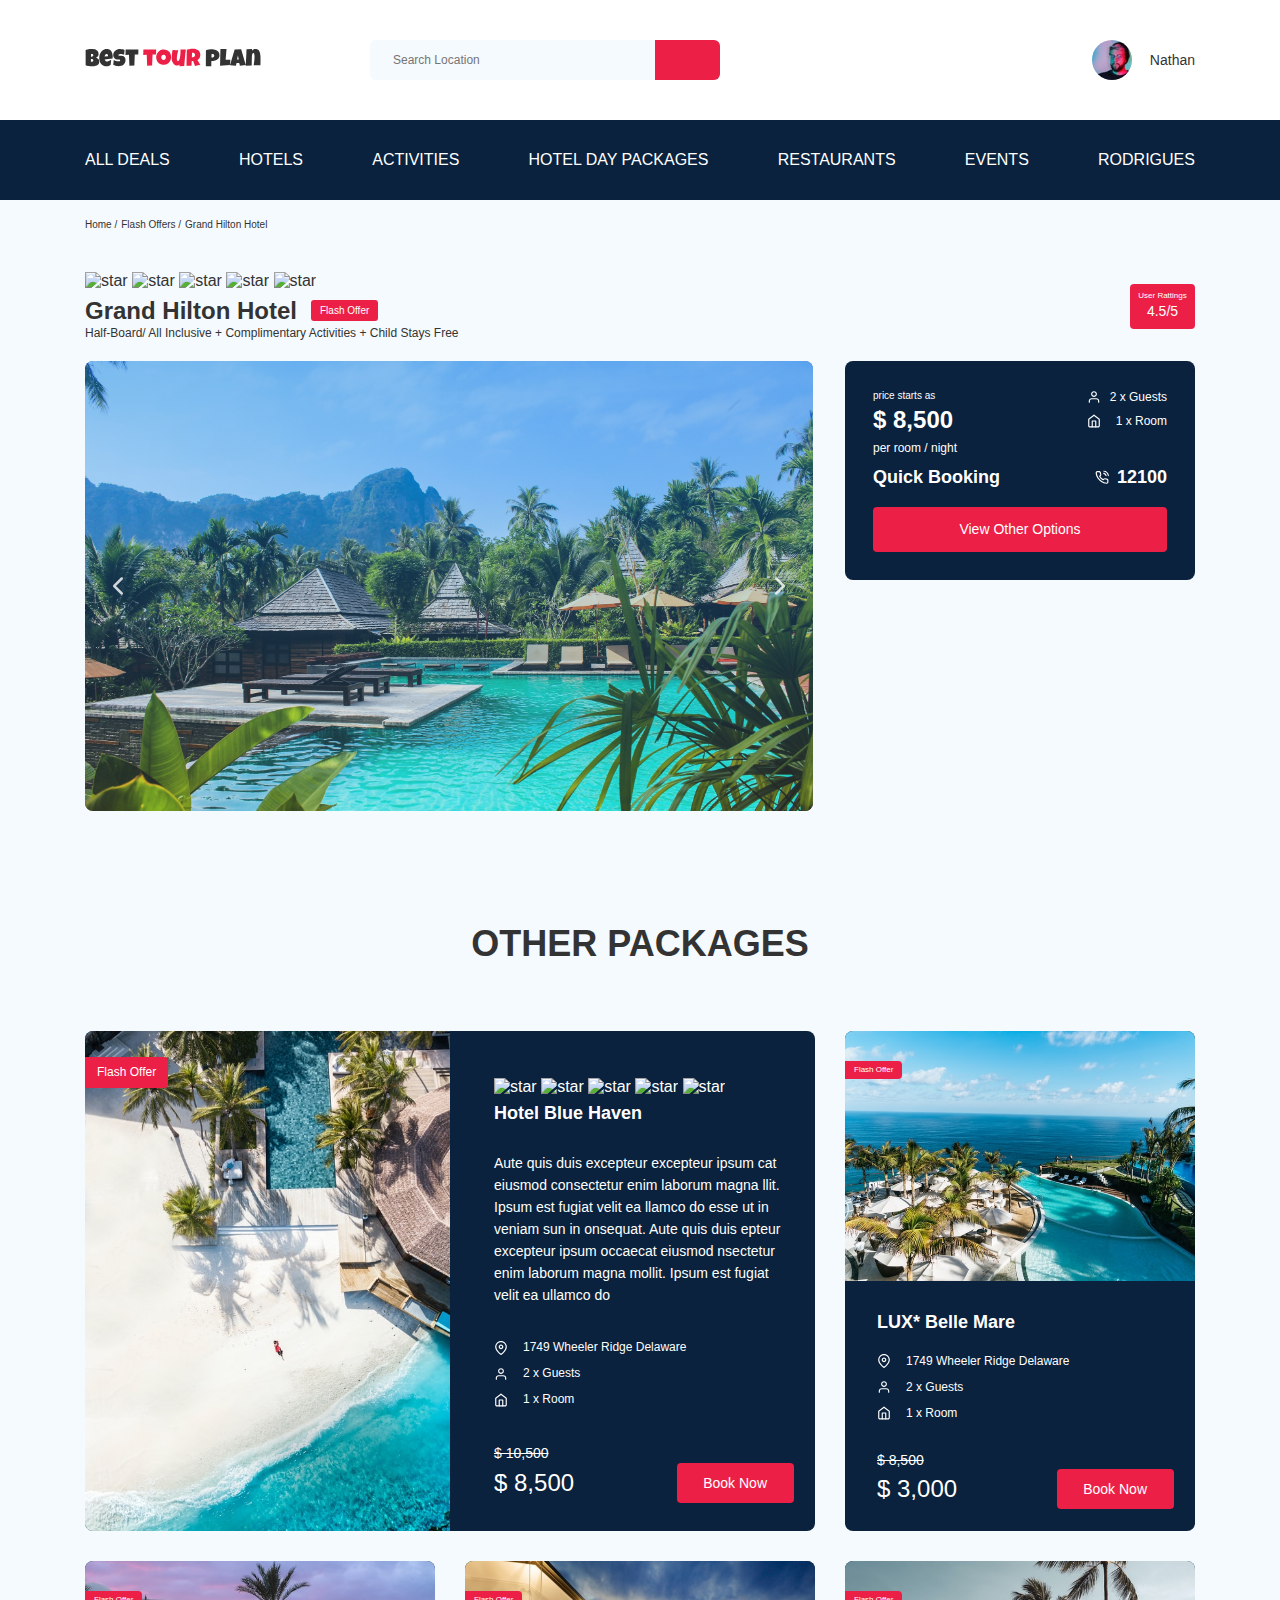
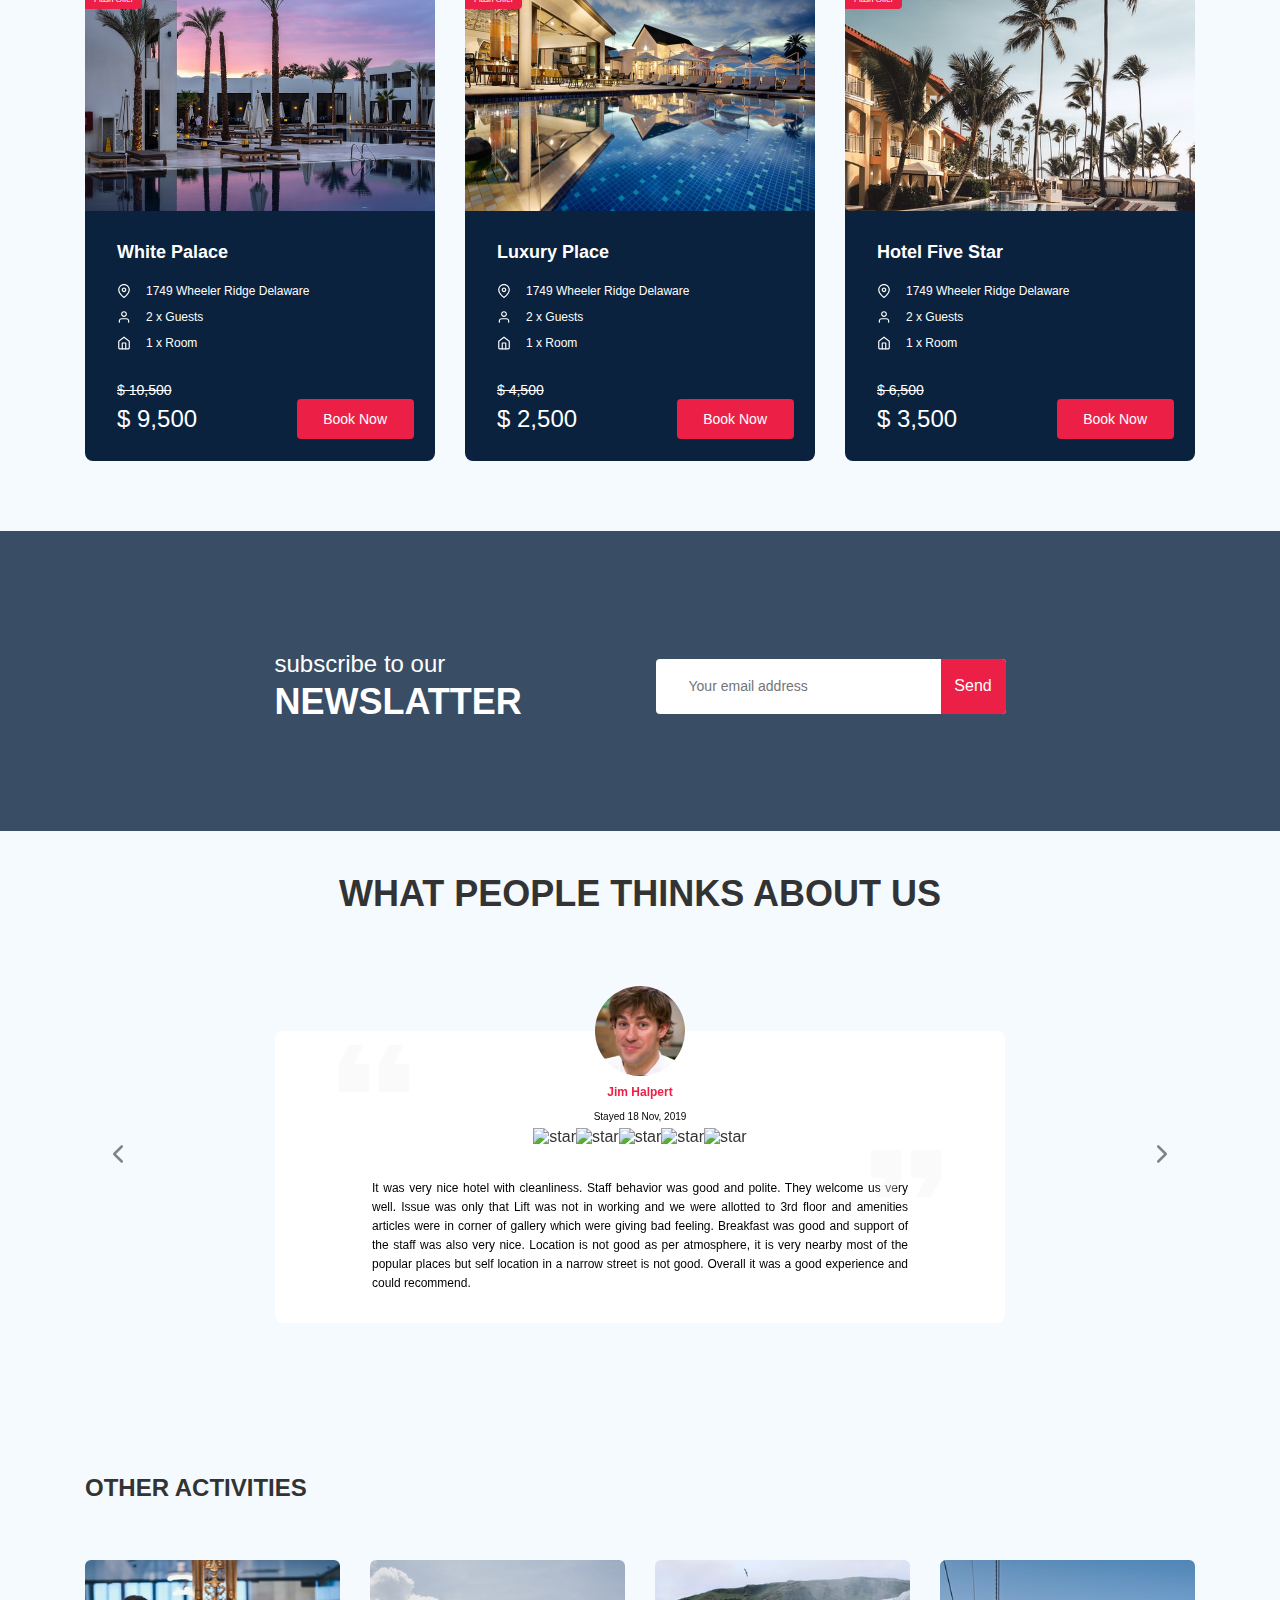
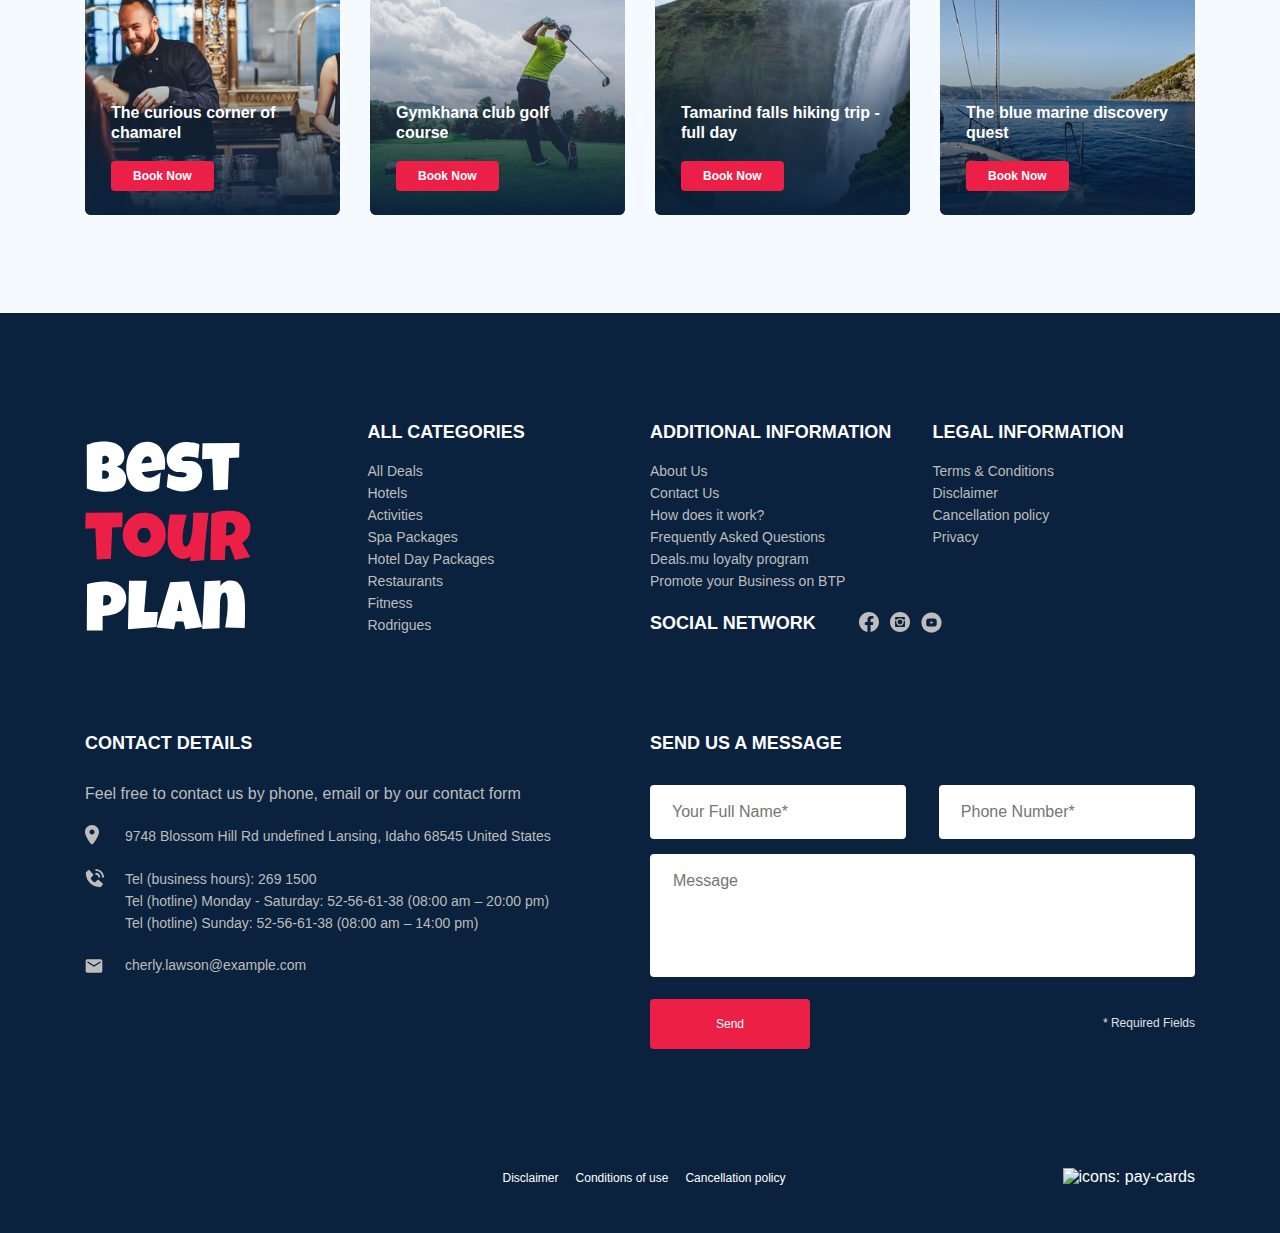
==== commit 9d7bf02d: "create: modal window" ====
--- a/index.html
+++ b/index.html
@@ -1,105 +1,212 @@
 <!DOCTYPE html>
 <html lang="en">
-  <head>
-    <meta charset="UTF-8" />
-    <meta name="viewport" content="width=device-width, initial-scale=1.0" />
-    <link rel="icon" href="favicon.ico" type="image/x-icon">
-    <link rel="shortcut icon" href="favicon.ico" type="image/x-icon">
-    <title>Best Tour Plan - Hotel Booking</title>
-    <link rel="icon" href="favicon.ico" type="image/x-icon">
-    <link rel="shortcut icon" href="favicon.ico" type="image/x-icon">
-    <link
-      href="https://fonts.googleapis.com/css2?family=Nunito:wght@400;700;800&display=swap"
-      rel="stylesheet"
-    />
-    <link rel="stylesheet" href="css/swiper-bundle.min.css" />
-    <link rel="stylesheet" href="css/style.css" />
-    
-  </head>
-  <body>
-    <header class="navbar">
+
+<head>
+  <meta charset="UTF-8" />
+  <meta name="viewport" content="width=device-width, initial-scale=1.0" />
+  <link rel="icon" href="favicon.ico" type="image/x-icon" />
+  <link rel="shortcut icon" href="favicon.ico" type="image/x-icon" />
+  <title>Best Tour Plan - Hotel Booking</title>
+  <link rel="icon" href="favicon.ico" type="image/x-icon" />
+  <link rel="shortcut icon" href="favicon.ico" type="image/x-icon" />
+  <link href="https://fonts.googleapis.com/css2?family=Nunito:wght@400;700;800&display=swap" rel="stylesheet" />
+  <link rel="stylesheet" href="css/swiper-bundle.min.css" />
+  <link rel="stylesheet" href="css/style.css" />
+</head>
+
+<body>
+  <header class="navbar navbar__mobile_fixed">
+    <div class="container">
+      <div class="navbar-top">
+        <a href="#" class="logo">
+          <img src="img/horizontal-logo.svg" alt="Logo: Best Tour Plan" class="logo__image" /></a>
+
+        <form action="#" class="search navbar__search navbar__search_mobile_hidden">
+          <input type="text" class="search__input" placeholder="Search Location" />
+          <button class="search__button">
+            <img src="img/search.svg" alt="Icon: search" class="search__icon" />
+          </button>
+        </form>
+
+        <a href="#" class="user navbar__user navbar__user_mobile_hidden">
+          <img src="img/user-avatar.jpg" alt="avatar: Nathan" class="user__avatar" />
+          <span class="user__name">Nathan</span>
+        </a>
+
+        <button class="menu-button navbar-top__menu-button">
+          <span class="menu-button__line"></span>
+          <span class="menu-button__line"></span>
+          <span class="menu-button__line"></span>
+        </button>
+        <!-- /.navbar-top__menu-button -->
+        <!-- /.user -->
+      </div>
+      <!-- /.navbar-top -->
+    </div>
+    <!-- /.container -->
+
+    <div class="navbar-bottom">
       <div class="container">
-        <div class="navbar-top">
-          <a href="#" class="logo">
-            <img
-              src="img/horizontal-logo.svg"
-              alt="Logo: Best Tour Plan"
-              class="logo__image"
-          /></a>
-
-          <form action="#" class="search navbar__search">
-            <input
-              type="text"
-              class="search__input"
-              placeholder="Search Location"
-            />
-            <button class="search__button">
-              <img
-                src="img/search.svg"
-                alt="Icon: search"
-                class="search__icon"
-              />
-            </button>
-          </form>
-
-          <a href="#" class="user navbar__user">
-            <img
-              src="img/user-avatar.jpg"
-              alt="avatar: Nathan"
-              class="user__avatar"
-            />
-            <span class="user__name">Nathan</span>
-          </a>
-
-          <button class="menu-button navbar-top__menu-button">
-            <span class="menu-button__line"></span>
-            <span class="menu-button__line"></span>
-            <span class="menu-button__line"></span>
-          </button>
-          <!-- /.navbar-top__menu-button -->
-          <!-- /.user -->
-        </div>
-        <!-- /.navbar-top -->
+        <nav class="navbar-menu">
+          <div class="navbar-menu__link navbar-menu__link_mobile_visible navbar-menu__link_mobile_visible_user">
+            <a href="#" class="user navbar__user navbar__user_mobile_visible">
+              <img src="img/user-avatar.jpg" alt="avatar: Nathan" class="user__avatar" />
+              <span class="user__name user__name_light">Nathan</span>
+            </a>
+          </div>
+          <!-- /.navbar-menu__link -->
+          <div class="navbar-menu__link navbar-menu__link_mobile_visible">
+            <form action="#"
+              class="search navbar__search navbar__search_mobile_visible navbar__search_mobile_visible_input">
+              <input type="text" class="search__input search__input_visible" placeholder="Search Location" />
+              <button class="search__button">
+                <img src="img/search.svg" alt="Icon: search" class="search__icon" />
+              </button>
+            </form>
+          </div>
+          <!-- /.navbar-menu__link -->
+          <a href="#" class="navbar-menu__link">All Deals</a>
+          <a href="#" class="navbar-menu__link">Hotels</a>
+          <a href="#" class="navbar-menu__link">Activities</a>
+          <a href="#" class="navbar-menu__link">Hotel Day Packages</a>
+          <a href="#" class="navbar-menu__link">Restaurants</a>
+          <a href="#" class="navbar-menu__link">Events</a>
+          <a href="#" class="navbar-menu__link">Rodrigues</a>
+        </nav>
+        <!-- /.navbar-menu -->
       </div>
       <!-- /.container -->
-
-      <div class="navbar-bottom">
-        <div class="container">
-          <nav class="navbar-menu">
-            <a href="#" class="navbar-menu__link">All Deals</a>
-            <a href="#" class="navbar-menu__link">Hotels</a>
-            <a href="#" class="navbar-menu__link">Activities</a>
-            <a href="#" class="navbar-menu__link">Hotel Day Packages</a>
-            <a href="#" class="navbar-menu__link">Restaurants</a>
-            <a href="#" class="navbar-menu__link">Events</a>
-            <a href="#" class="navbar-menu__link">Rodrigues</a>
-          </nav>
-          <!-- /.navbar-menu -->
-        </div>
-        <!-- /.container -->
-      </div>
-      <!-- /.navbar-bottom -->
-    </header>
-    <nav class="breadcrumb">
-      <div class="container">
-        <ul class="breadcrumb-list">
-          <li class="breadcrumb-list__item">
-            <a class="breadcrumb-list__link" href="#">Home</a>
-          </li>
-          <li class="breadcrumb-list__item">
-            <a class="breadcrumb-list__link" href="#">Flash Offers</a>
-          </li>
-          <li class="breadcrumb-list__item">Grand Hilton Hotel</li>
-        </ul>
-      </div>
-      <!-- /.container -->
-    </nav>
-    <!-- /.breadcrumb -->
-    <section class="hotel">
-      <div class="container">
-        <div class="hotel-info">
-          <div class="hotel-info__text">
-            <div class="hotel-wrapper">
+    </div>
+    <!-- /.navbar-bottom -->
+  </header>
+  <nav class="breadcrumb">
+    <div class="container">
+      <ul class="breadcrumb-list">
+        <li class="breadcrumb-list__item">
+          <a class="breadcrumb-list__link" href="#">Home</a>
+        </li>
+        <li class="breadcrumb-list__item">
+          <a class="breadcrumb-list__link" href="#">Flash Offers</a>
+        </li>
+        <li class="breadcrumb-list__item">Grand Hilton Hotel</li>
+      </ul>
+    </div>
+    <!-- /.container -->
+  </nav>
+  <!-- /.breadcrumb -->
+  <section class="hotel">
+    <div class="container">
+      <div class="hotel-info">
+        <div class="hotel-info__text">
+          <div class="hotel-wrapper">
+            <div class="stars">
+              <img src="img/Star.svg" alt="star" />
+              <img src="img/Star.svg" alt="star" />
+              <img src="img/Star.svg" alt="star" />
+              <img src="img/Star.svg" alt="star" />
+              <img src="img/Star.svg" alt="star" />
+            </div>
+            <h1 class="hotel-name hotel-info__name">Grand Hilton Hotel</h1>
+            <span class="offer hotel-info__offer">Flash Offer</span>
+          </div>
+          <!-- /.hotel-wrapper -->
+          <p class="hotel-description hotel-info__description">
+            Half-Board/ All Inclusive + Complimentary Activities + Child Stays
+            Free
+          </p>
+        </div>
+        <!-- /.hotel-info__text -->
+        <div class="rating hotel-info__rating">
+          <span class="rating__text">User Rattings</span>
+          <span class="rating__counter">4.5/5</span>
+        </div>
+        <!-- /.hotel-info__rating -->
+      </div>
+      <!-- /.hotel-info -->
+      <div class="hotel-grid">
+        <div class="slider hotel__slider">
+          <!-- Slider main container -->
+          <div class="swiper-container hotel-swiper">
+            <!-- Additional required wrapper -->
+            <div class="swiper-wrapper">
+              <!-- Slides -->
+              <div class="swiper-slide first-image">
+                <img class="swiper-slide__image" src="img/slide-1.jpg" alt="hotel-bathroom" />
+              </div>
+              <div class="swiper-slide">
+                <img class="swiper-slide__image" src="img/slide-2.jpg" alt="hotel-restaurant" />
+              </div>
+              <div class="swiper-slide">
+                <img class="swiper-slide__image" src="img/slide-3.jpg" alt="hotel-building" />
+              </div>
+            </div>
+
+            <!-- If we need navigation buttons -->
+            <button class="slider-button slider-button__prev"></button>
+            <button class="slider-button slider-button__next"></button>
+          </div>
+        </div>
+        <!-- /.slider -->
+        <div class="hotel-unit">
+          <div class="booking">
+            <div class="booking__info">
+              <div class="booking__price">
+                <span class="booking__start">price starts as</span>
+                <strong class="booking__pricetag">$ 8,500</strong>
+                <span class="booking__per-room">per room / night</span>
+              </div>
+              <!-- /.booking__price -->
+              <div class="booking__room">
+                <div class="booking__text">
+                  <img src="img/user.svg" alt="Icon:user" class="booking__icon" />
+                  <span class="booking__description">2 x Guests</span>
+                </div>
+                <div class="booking__text">
+                  <img src="img/home.svg" alt="Icon:home" class="booking__icon" />
+                  <span class="booking__description">1 x Room</span>
+                </div>
+              </div>
+              <!-- /.booking__room -->
+            </div>
+            <!-- /.booking__info -->
+            <div class="booking__call-center">
+              <span class="booking__heading">Quick Booking</span>
+              <a class="booking__number" href="tel:12100">
+                <img src="img/phone-call.svg" alt="Icon: phone-call" />
+                <span class="booking__num">12100</span>
+              </a>
+            </div>
+            <!-- /.booking_call-center -->
+            <button data-toggle="modal" class="button booking__button">View Other Options</button>
+          </div>
+          <!-- /.booking -->
+
+          <div class="map">
+            <iframe class="map__frame"
+              src="https://www.google.com/maps/embed?pb=!1m18!1m12!1m3!1d3162.9930053962426!2d126.97359001525719!3d37.55522857979992!2m3!1f0!2f0!3f0!3m2!1i1024!2i768!4f13.1!3m3!1m2!1s0x357ca25e29fbe843%3A0xcc66e35fd94ed149!2sMillennium%20Hilton%20Seoul!5e0!3m2!1sru!2sru!4v1595955848795!5m2!1sru!2sru"
+              height="213" style="border: 0;" allowfullscreen="" aria-hidden="false" tabindex="0">
+            </iframe>
+          </div>
+          <!-- /.map -->
+        </div>
+      </div>
+      <!-- /.hotel-grid -->
+    </div>
+    <!-- /.container -->
+  </section>
+  <!-- /.hotel -->
+
+  <section class="packages">
+    <div class="container">
+      <h2 class="packages__title">Other Packages</h2>
+      <div class="packages-grid">
+        <div class="packages__haven haven">
+          <div class="packages__image-wrapper">
+            <img src="img/grid-1.jpg" alt="first package photo" class="packages__image" />
+            <span class="offer packages__offer">Flash Offer</span>
+          </div>
+          <div class="packages__heaven-content">
+            <div class="packages__hotel">
               <div class="stars">
                 <img src="img/Star.svg" alt="star" />
                 <img src="img/Star.svg" alt="star" />
@@ -107,740 +214,683 @@
                 <img src="img/Star.svg" alt="star" />
                 <img src="img/Star.svg" alt="star" />
               </div>
-              <h1 class="hotel-name hotel-info__name">Grand Hilton Hotel</h1>
-              <span class="offer hotel-info__offer">Flash Offer</span>
-            </div>
-            <!-- /.hotel-wrapper -->
-            <p class="hotel-description hotel-info__description">
-              Half-Board/ All Inclusive + Complimentary Activities + Child Stays
-              Free
+              <h2 class="packages__hotel-title">Hotel Blue Haven</h2>
+            </div>
+            <!-- ./packages__hotel -->
+            <p class="packages__article">
+              Aute quis duis excepteur excepteur ipsum cat eiusmod consectetur
+              enim laborum magna llit. Ipsum est fugiat velit ea llamco do
+              esse ut in veniam sun in onsequat. Aute quis duis epteur
+              excepteur ipsum occaecat eiusmod nsectetur enim laborum magna
+              mollit. Ipsum est fugiat velit ea ullamco do
             </p>
-          </div>
-          <!-- /.hotel-info__text -->
-          <div class="rating hotel-info__rating">
-            <span class="rating__text">User Rattings</span>
-            <span class="rating__counter">4.5/5</span>
-          </div>
-          <!-- /.hotel-info__rating -->
-        </div>
-        <!-- /.hotel-info -->
-        <div class="hotel-grid">
-          <div class="slider hotel__slider">
-            <!-- Slider main container -->
-            <div class="swiper-container hotel-swiper">
-              <!-- Additional required wrapper -->
-              <div class="swiper-wrapper">
-                <!-- Slides -->
-                <div class="swiper-slide first-image ">
-                  <img class="swiper-slide__image" src="img/slide-1.jpg" alt="hotel-bathroom" />
-                </div>
-                <div class="swiper-slide">
-                  <img class="swiper-slide__image" src="img/slide-2.jpg" alt="hotel-restaurant" />
-                </div>
-                <div class="swiper-slide">
-                  <img class="swiper-slide__image" src="img/slide-3.jpg" alt="hotel-building" />
-                </div>
-              </div>
-
-              <!-- If we need navigation buttons -->
-              <button class="slider-button slider-button__prev"></button>
-              <button class="slider-button slider-button__next"></button>
-            </div>
-          </div>
-          <!-- /.slider -->
-          <div class="hotel-unit">
-            <div class="booking">
-              <div class="booking__info">
-                <div class="booking__price">
-                  <span class="booking__start">price starts as</span>
-                  <strong class="booking__pricetag">$ 8,500</strong>
-                  <span class="booking__per-room">per room / night</span>
-                </div>
-                <!-- /.booking__price -->
-                <div class="booking__room">
-                  <div class="booking__text">
-                    <img src="img/user.svg" alt="Icon:user" class="booking__icon">
-                    <span class="booking__description">2 x Guests</span>
-                  </div>
-                  <div class="booking__text">
-                    <img src="img/home.svg" alt="Icon:home" class="booking__icon">
-                    <span class="booking__description">1 x Room</span>
-                  </div>
-                </div>
-                <!-- /.booking__room -->
-              </div>
-              <!-- /.booking__info -->
-              <div class="booking__call-center">
-                <span class="booking__heading">Quick Booking</span>
-                <a class="booking__number" href="tel:12100">
-                  <img src="img/phone-call.svg" alt="Icon: phone-call">
-                 <span class="booking__num">12100</span>
-                </a>
-              </div>
-              <!-- /.booking_call-center -->
-              <button class="button booking__button">View Other Options</button>
-            </div>
-            <!-- /.booking -->
-        <div class="map">
-          <iframe
-            src="https://www.google.com/maps/embed?pb=!1m18!1m12!1m3!1d3162.9930053962426!2d126.97359001525719!3d37.55522857979992!2m3!1f0!2f0!3f0!3m2!1i1024!2i768!4f13.1!3m3!1m2!1s0x357ca25e29fbe843%3A0xcc66e35fd94ed149!2sMillennium%20Hilton%20Seoul!5e0!3m2!1sru!2sru!4v1595955848795!5m2!1sru!2sru"
-            width="100%" height="213" frameborder="0" style="border:0;" allowfullscreen="" aria-hidden="false"
-            tabindex="0">
-          </iframe>
-        </div>
-        <!-- /.map -->
-        </div>
-        <!-- /.hotel-grid -->
-      </div>
-      <!-- /.container -->
+            <div class="packages__info">
+              <div class="packages__text">
+                <img src="img/map-pin.svg" alt="Icon:map-pin" class="packages__icon" />
+                <span class="packages__description">1749 Wheeler Ridge Delaware</span>
+              </div>
+              <div class="packages__text">
+                <img src="img/user.svg" alt="Icon:user" class="packages__icon" />
+                <span class="packages__description">2 x Guests</span>
+              </div>
+              <div class="packages__text">
+                <img src="img/home.svg" alt="Icon:home" class="packages__icon" />
+                <span class="packages__description">1 x Room</span>
+              </div>
+            </div>
+            <!-- /.packages__info -->
+            <span class="packages__old-price">$ 10,500</span>
+            <div class="packages__price">
+              <span class="packages__new-price">$ 8,500</span>
+              <button class="packages__button button">Book Now</button>
+            </div>
+            <!-- /.packages__price -->
+          </div>
+          <!-- /.packages__heaven-content -->
+        </div>
+        <div class="packages-item grid-item">
+          <div class="packages__image-wrapper">
+            <img src="img/grid-2.jpg" alt="second package photo" class="packages__image" />
+            <span class="offer packages__offer packages-item__offer">Flash Offer</span>
+          </div>
+          <div class="packages-item__content">
+            <h2 class="packages-item__title">LUX* Belle Mare</h2>
+            <div class="packages__info packages-item__info">
+              <div class="packages__text">
+                <img src="img/map-pin.svg" alt="Icon:map-pin" class="packages__icon" />
+                <span class="packages__description">1749 Wheeler Ridge Delaware</span>
+              </div>
+              <div class="packages__text">
+                <img src="img/user.svg" alt="Icon:user" class="packages__icon" />
+                <span class="packages__description">2 x Guests</span>
+              </div>
+              <div class="packages__text">
+                <img src="img/home.svg" alt="Icon:home" class="packages__icon" />
+                <span class="packages__description">1 x Room</span>
+              </div>
+            </div>
+            <!-- /.packages__info -->
+            <span class="packages__old-price">$ 8,500</span>
+            <div class="packages__price">
+              <span class="packages__new-price">$ 3,000</span>
+              <button class="packages__button button">Book Now</button>
+            </div>
+            <!-- /.packages__price -->
+          </div>
+          <!-- /.packages-item__content -->
+        </div>
+        <div class="packages-item grid-item">
+          <div class="packages__image-wrapper">
+            <img src="img/grid-3.jpg" alt="third package photo" class="packages__image" />
+            <span class="offer packages__offer packages-item__offer">Flash Offer</span>
+          </div>
+          <div class="packages-item__content">
+            <h2 class="packages-item__title">White Palace</h2>
+            <div class="packages__info packages-item__info">
+              <div class="packages__text">
+                <img src="img/map-pin.svg" alt="Icon:map-pin" class="packages__icon" />
+                <span class="packages__description">1749 Wheeler Ridge Delaware</span>
+              </div>
+              <div class="packages__text">
+                <img src="img/user.svg" alt="Icon:user" class="packages__icon" />
+                <span class="packages__description">2 x Guests</span>
+              </div>
+              <div class="packages__text">
+                <img src="img/home.svg" alt="Icon:home" class="packages__icon" />
+                <span class="packages__description">1 x Room</span>
+              </div>
+            </div>
+            <!-- /.packages__info -->
+            <span class="packages__old-price">$ 10,500</span>
+            <div class="packages__price">
+              <span class="packages__new-price">$ 9,500</span>
+              <button class="packages__button button">Book Now</button>
+            </div>
+            <!-- /.packages__price -->
+          </div>
+          <!-- /.packages-item__content -->
+        </div>
+        <div class="packages-item grid-item">
+          <div class="packages__image-wrapper">
+            <img src="img/grid-4.jpg" alt="fourth package photo" class="packages__image" />
+            <span class="offer packages__offer packages-item__offer">Flash Offer</span>
+          </div>
+          <div class="packages-item__content">
+            <h2 class="packages-item__title">Luxury Place</h2>
+            <div class="packages__info packages-item__info">
+              <div class="packages__text">
+                <img src="img/map-pin.svg" alt="Icon:map-pin" class="packages__icon" />
+                <span class="packages__description">1749 Wheeler Ridge Delaware</span>
+              </div>
+              <div class="packages__text">
+                <img src="img/user.svg" alt="Icon:user" class="packages__icon" />
+                <span class="packages__description">2 x Guests</span>
+              </div>
+              <div class="packages__text">
+                <img src="img/home.svg" alt="Icon:home" class="packages__icon" />
+                <span class="packages__description">1 x Room</span>
+              </div>
+            </div>
+            <!-- /.packages__info -->
+            <span class="packages__old-price">$ 4,500</span>
+            <div class="packages__price">
+              <span class="packages__new-price">$ 2,500</span>
+              <button class="packages__button button">Book Now</button>
+            </div>
+            <!-- /.packages__price -->
+          </div>
+          <!-- /.packages-item__content -->
+        </div>
+        <div class="packages-item grid-item">
+          <div class="packages__image-wrapper">
+            <img src="img/grid-5.jpg" alt="fifth package photo" class="packages__image" />
+            <span class="offer packages__offer packages-item__offer">Flash Offer</span>
+          </div>
+          <div class="packages-item__content">
+            <h2 class="packages-item__title">Hotel Five Star</h2>
+            <div class="packages__info packages-item__info">
+              <div class="packages__text">
+                <img src="img/map-pin.svg" alt="Icon:map-pin" class="packages__icon" />
+                <span class="packages__description">1749 Wheeler Ridge Delaware</span>
+              </div>
+              <div class="packages__text">
+                <img src="img/user.svg" alt="Icon:user" class="packages__icon" />
+                <span class="packages__description">2 x Guests</span>
+              </div>
+              <div class="packages__text">
+                <img src="img/home.svg" alt="Icon:home" class="packages__icon" />
+                <span class="packages__description">1 x Room</span>
+              </div>
+            </div>
+            <!-- /.packages__info -->
+            <span class="packages__old-price">$ 6,500</span>
+            <div class="packages__price">
+              <span class="packages__new-price">$ 3,500</span>
+              <button class="packages__button button">Book Now</button>
+            </div>
+            <!-- /.packages__price -->
+          </div>
+          <!-- /.packages-item__content -->
+        </div>
+      </div>
+      <!-- /.packages-grid -->
+
+      <div class="swiper-container packages-slider">
+        <!-- Additional required wrapper -->
+        <div class="swiper-wrapper packages-wrapper">
+          <!-- Slides -->
+          <div class="swiper-slide packages-slider__slide packages-slide">
+            <img src="img/grid-1.jpg" alt="photo: Hotel Blue Haven" class="packages-slide__image" />
+            <span class="offer packages__offer packages-slide__offer">Flash Offer</span>
+            <div class="packages__heaven-content packages-slide__card">
+              <div class="packages__hotel packages-slide__hotel">
+                <div class="packages-slide__stars">
+                  <img src="img/Star.svg" alt="star" />
+                  <img src="img/Star.svg" alt="star" />
+                  <img src="img/Star.svg" alt="star" />
+                  <img src="img/Star.svg" alt="star" />
+                  <img src="img/Star.svg" alt="star" />
+                </div>
+                <h2 class="packages__hotel-title packages-slide__hotel-title">
+                  Hotel Blue Haven
+                </h2>
+              </div>
+              <!-- ./packages__hotel -->
+              <p class="packages__article packages-slide__article">
+                Aute quis duis excepteur excepteur ipsum cat eiusmod
+                consectetur enim laborum magna llit. Ipsum est fugiat velit ea
+                llamco do esse ut in veniam sun in onsequat. Aute quis duis
+                epteur excepteur ipsum occaecat eiusmod nsectetur enim laborum
+                magna mollit. Ipsum est fugiat velit ea ullamco do
+              </p>
+              <div class="packages__info packages-slide__info">
+                <div class="packages__text packages-slide__text">
+                  <img src="img/map-pin.svg" alt="Icon:map-pin" class="packages__icon packages-slide__icon" />
+                  <span class="packages__description packages-slide__description">1749 Wheeler Ridge Delaware</span>
+                </div>
+                <div class="packages__text packages-slide__text">
+                  <img src="img/user.svg" alt="Icon:user" class="packages__icon packages-slide__icon" />
+                  <span class="packages__description packages-slide__description">2 x Guests</span>
+                </div>
+                <div class="packages__text packages-slide__text">
+                  <img src="img/home.svg" alt="Icon:home" class="packages__icon packages-slide__icon" />
+                  <span class="packages__description packages-slide__description">1 x Room</span>
+                </div>
+              </div>
+              <!-- /.packages__info -->
+              <span class="packages__old-price packages-slide__old-price">$ 10,500</span>
+              <div class="packages__price packages-slide__price">
+                <span class="packages__new-price packages-slide__new-price">$ 8,500</span>
+                <button class="packages__button button packages-slide__button">
+                  Book Now
+                </button>
+              </div>
+              <!-- /.packages__price -->
+            </div>
+            <!-- /.packages__heaven-content -->
+          </div>
+          <div class="swiper-slide packages-slider__slide packages-slide">
+            <img src="img/grid-2.jpg" alt="photo:LUX Belle Mare" class="packages-slide__image" />
+            <span class="offer packages__offer packages-slide__offer">Flash Offer</span>
+            <div class="packages__heaven-content packages-slide__card">
+              <div class="packages__hotel packages-slide__hotel">
+                <div class="packages-slide__stars">
+                  <img src="img/Star.svg" alt="star" />
+                  <img src="img/Star.svg" alt="star" />
+                  <img src="img/Star.svg" alt="star" />
+                  <img src="img/Star.svg" alt="star" />
+                  <img src="img/Star.svg" alt="star" />
+                </div>
+                <h2 class="packages__hotel-title packages-slide__hotel-title">
+                  LUX* Belle Mare
+                </h2>
+              </div>
+              <!-- ./packages__hotel -->
+              <p class="packages__article packages-slide__article">
+                Aute quis duis excepteur excepteur ipsum cat eiusmod
+                consectetur enim laborum magna llit. Ipsum est fugiat velit ea
+                llamco do esse ut in veniam sun in onsequat. Aute quis duis
+                epteur excepteur ipsum occaecat eiusmod nsectetur enim laborum
+                magna mollit. Ipsum est fugiat velit ea ullamco do
+              </p>
+              <div class="packages__info packages-slide__info">
+                <div class="packages__text packages-slide__text">
+                  <img src="img/map-pin.svg" alt="Icon:map-pin" class="packages__icon packages-slide__icon" />
+                  <span class="packages__description packages-slide__description">1749 Wheeler Ridge Delaware</span>
+                </div>
+                <div class="packages__text packages-slide__text">
+                  <img src="img/user.svg" alt="Icon:user" class="packages__icon packages-slide__icon" />
+                  <span class="packages__description packages-slide__description">2 x Guests</span>
+                </div>
+                <div class="packages__text packages-slide__text">
+                  <img src="img/home.svg" alt="Icon:home" class="packages__icon packages-slide__icon" />
+                  <span class="packages__description packages-slide__description">1 x Room</span>
+                </div>
+              </div>
+              <!-- /.packages__info -->
+              <span class="packages__old-price packages-slide__old-price">$ 8,500</span>
+              <div class="packages__price packages-slide__price">
+                <span class="packages__new-price packages-slide__new-price">$ 3,000</span>
+                <button class="packages__button button packages-slide__button">
+                  Book Now
+                </button>
+              </div>
+              <!-- /.packages__price -->
+            </div>
+            <!-- /.packages__heaven-content -->
+          </div>
+          <div class="swiper-slide packages-slider__slide packages-slide">
+            <img src="img/grid-3.jpg" alt="photo: White Palace" class="packages-slide__image" />
+            <span class="offer packages__offer packages-slide__offer">Flash Offer</span>
+            <div class="packages__heaven-content packages-slide__card">
+              <div class="packages__hotel packages-slide__hotel">
+                <div class="packages-slide__stars">
+                  <img src="img/Star.svg" alt="star" />
+                  <img src="img/Star.svg" alt="star" />
+                  <img src="img/Star.svg" alt="star" />
+                  <img src="img/Star.svg" alt="star" />
+                  <img src="img/Star.svg" alt="star" />
+                </div>
+                <h2 class="packages__hotel-title packages-slide__hotel-title">
+                  White Palace
+                </h2>
+              </div>
+              <!-- ./packages__hotel -->
+              <p class="packages__article packages-slide__article">
+                Aute quis duis excepteur excepteur ipsum cat eiusmod
+                consectetur enim laborum magna llit. Ipsum est fugiat velit ea
+                llamco do esse ut in veniam sun in onsequat. Aute quis duis
+                epteur excepteur ipsum occaecat eiusmod nsectetur enim laborum
+                magna mollit. Ipsum est fugiat velit ea ullamco do
+              </p>
+              <div class="packages__info packages-slide__info">
+                <div class="packages__text packages-slide__text">
+                  <img src="img/map-pin.svg" alt="Icon:map-pin" class="packages__icon packages-slide__icon" />
+                  <span class="packages__description packages-slide__description">1749 Wheeler Ridge Delaware</span>
+                </div>
+                <div class="packages__text packages-slide__text">
+                  <img src="img/user.svg" alt="Icon:user" class="packages__icon packages-slide__icon" />
+                  <span class="packages__description packages-slide__description">2 x Guests</span>
+                </div>
+                <div class="packages__text packages-slide__text">
+                  <img src="img/home.svg" alt="Icon:home" class="packages__icon packages-slide__icon" />
+                  <span class="packages__description packages-slide__description">1 x Room</span>
+                </div>
+              </div>
+              <!-- /.packages__info -->
+              <span class="packages__old-price packages-slide__old-price">$ 10,500</span>
+              <div class="packages__price packages-slide__price">
+                <span class="packages__new-price packages-slide__new-price">$ 9,500</span>
+                <button class="packages__button button packages-slide__button">
+                  Book Now
+                </button>
+              </div>
+              <!-- /.packages__price -->
+            </div>
+            <!-- /.packages__heaven-content -->
+          </div>
+          <div class="swiper-slide packages-slider__slide packages-slide">
+            <img src="img/grid-4.jpg" alt="photo:Luxury Place" class="packages-slide__image" />
+            <span class="offer packages__offer packages-slide__offer">Flash Offer</span>
+            <div class="packages__heaven-content packages-slide__card">
+              <div class="packages__hotel packages-slide__hotel">
+                <div class="packages-slide__stars">
+                  <img src="img/Star.svg" alt="star" />
+                  <img src="img/Star.svg" alt="star" />
+                  <img src="img/Star.svg" alt="star" />
+                  <img src="img/Star.svg" alt="star" />
+                  <img src="img/Star.svg" alt="star" />
+                </div>
+                <h2 class="packages__hotel-title packages-slide__hotel-title">
+                  Luxury Place
+                </h2>
+              </div>
+              <!-- ./packages__hotel -->
+              <p class="packages__article packages-slide__article">
+                Aute quis duis excepteur excepteur ipsum cat eiusmod
+                consectetur enim laborum magna llit. Ipsum est fugiat velit ea
+                llamco do esse ut in veniam sun in onsequat. Aute quis duis
+                epteur excepteur ipsum occaecat eiusmod nsectetur enim laborum
+                magna mollit. Ipsum est fugiat velit ea ullamco do
+              </p>
+              <div class="packages__info packages-slide__info">
+                <div class="packages__text packages-slide__text">
+                  <img src="img/map-pin.svg" alt="Icon:map-pin" class="packages__icon packages-slide__icon" />
+                  <span class="packages__description packages-slide__description">1749 Wheeler Ridge Delaware</span>
+                </div>
+                <div class="packages__text packages-slide__text">
+                  <img src="img/user.svg" alt="Icon:user" class="packages__icon packages-slide__icon" />
+                  <span class="packages__description packages-slide__description">2 x Guests</span>
+                </div>
+                <div class="packages__text packages-slide__text">
+                  <img src="img/home.svg" alt="Icon:home" class="packages__icon packages-slide__icon" />
+                  <span class="packages__description packages-slide__description">1 x Room</span>
+                </div>
+              </div>
+              <!-- /.packages__info -->
+              <span class="packages__old-price packages-slide__old-price">$ 4,500</span>
+              <div class="packages__price packages-slide__price">
+                <span class="packages__new-price packages-slide__new-price">$ 2,500</span>
+                <button class="packages__button button packages-slide__button">
+                  Book Now
+                </button>
+              </div>
+              <!-- /.packages__price -->
+            </div>
+            <!-- /.packages__heaven-content -->
+          </div>
+          <div class="swiper-slide packages-slider__slide packages-slide">
+            <img src="img/grid-5.jpg" alt="photo:Hotel Five Star" class="packages-slide__image" />
+            <span class="offer packages__offer packages-slide__offer">Flash Offer</span>
+            <div class="packages__heaven-content packages-slide__card">
+              <div class="packages__hotel packages-slide__hotel">
+                <div class="packages-slide__stars">
+                  <img src="img/Star.svg" alt="star" />
+                  <img src="img/Star.svg" alt="star" />
+                  <img src="img/Star.svg" alt="star" />
+                  <img src="img/Star.svg" alt="star" />
+                  <img src="img/Star.svg" alt="star" />
+                </div>
+                <h2 class="packages__hotel-title packages-slide__hotel-title">
+                  Hotel Five Star
+                </h2>
+              </div>
+              <!-- ./packages__hotel -->
+              <p class="packages__article packages-slide__article">
+                Aute quis duis excepteur excepteur ipsum cat eiusmod
+                consectetur enim laborum magna llit. Ipsum est fugiat velit ea
+                llamco do esse ut in veniam sun in onsequat. Aute quis duis
+                epteur excepteur ipsum occaecat eiusmod nsectetur enim laborum
+                magna mollit. Ipsum est fugiat velit ea ullamco do
+              </p>
+              <div class="packages__info packages-slide__info">
+                <div class="packages__text packages-slide__text">
+                  <img src="img/map-pin.svg" alt="Icon:map-pin" class="packages__icon packages-slide__icon" />
+                  <span class="packages__description packages-slide__description">1749 Wheeler Ridge Delaware</span>
+                </div>
+                <div class="packages__text packages-slide__text">
+                  <img src="img/user.svg" alt="Icon:user" class="packages__icon packages-slide__icon" />
+                  <span class="packages__description packages-slide__description">2 x Guests</span>
+                </div>
+                <div class="packages__text packages-slide__text">
+                  <img src="img/home.svg" alt="Icon:home" class="packages__icon packages-slide__icon" />
+                  <span class="packages__description packages-slide__description">1 x Room</span>
+                </div>
+              </div>
+              <!-- /.packages__info -->
+              <span class="packages__old-price packages-slide__old-price">$ 6,500</span>
+              <div class="packages__price packages-slide__price">
+                <span class="packages__new-price packages-slide__new-price">$ 3,500</span>
+                <button class="packages__button button packages-slide__button">
+                  Book Now
+                </button>
+              </div>
+              <!-- /.packages__price -->
+            </div>
+            <!-- /.packages__heaven-content -->
+          </div>
+        </div>
+        <!-- If we need pagination -->
+        <div class="swiper-pagination"></div>
+      </div>
+      <!-- /. -->
+    </div>
+    <!-- /.container -->
+  </section>
+  <!-- /.packages -->
+  <div class="parallax-window" data-parallax="scroll" data-z-index="-100" data-image-src="img/newsletter-bg.jpg">
+    <section class="newsletter">
+      <div class="newsletter-wrapper">
+        <h2 class="newsletter-title newsletter__title">
+          subscribe to our
+          <span class="newsletter-title__strong">newslatter</span>
+        </h2>
+        <form action="#" class="subscribe newsletter__subscribe">
+          <input type="text" class="subscribe__input" placeholder="Your email address" />
+          <button class="subscribe__button">Send</button>
+        </form>
+      </div>
     </section>
-    <!-- /.hotel -->
-    
-    
-    <section class="packages">
-      <div class="container">
-        <h2 class="packages__title">Other Packages</h2>
-        <div class="packages-grid">
-          <div class="packages__haven haven">
-            <div class="packages__image-wrapper">
-              <img src="img/grid-1.jpg" alt="first package photo" class="packages__image">
-              <span class="offer packages__offer">Flash Offer</span>
-            </div>
-            <div class="packages__heaven-content">
-              <div class="packages__hotel">
-                <div class="stars">
-                  <img src="img/Star.svg" alt="star" />
-                  <img src="img/Star.svg" alt="star" />
-                  <img src="img/Star.svg" alt="star" />
-                  <img src="img/Star.svg" alt="star" />
-                  <img src="img/Star.svg" alt="star" />
-                </div>
-                <h2 class="packages__hotel-title">Hotel Blue Haven</h2>
-              </div>
-              <!-- ./packages__hotel -->
-              <p class="packages__article">Aute quis duis excepteur excepteur ipsum cat eiusmod consectetur enim laborum magna llit. Ipsum est fugiat velit ea
-              llamco do esse ut in veniam sun in onsequat. Aute quis duis epteur excepteur ipsum occaecat eiusmod nsectetur enim
-              laborum magna mollit. Ipsum est fugiat velit ea ullamco do
+  </div>
+  <section class="reviews">
+    <div class="container">
+      <h2 class="reviews__title">What people thinks about us</h2>
+      <div class="swiper-container reviews-slider">
+        <div class="swiper-wrapper reviews-wrapper">
+          <div class="swiper-slide">
+            <div class="reviews-slider__item">
+              <div class="reviews-slider__profile">
+                <img src="img/jim.jpeg" alt="photo: Jim Halpert" class="reviews-slider__avatar" />
+                <h3 class="reviews-slider__username">Jim Halpert</h3>
+                <span class="reviews-slider__date">Stayed 18 Nov, 2019</span>
+                <div class="reviews-slider__rating">
+                  <img src="img/Star.svg" alt="star" />
+                  <img src="img/Star.svg" alt="star" />
+                  <img src="img/Star.svg" alt="star" />
+                  <img src="img/Star.svg" alt="star" />
+                  <img src="img/Star.svg" alt="star" />
+                </div>
+              </div>
+              <!-- /.reviews-slider__profile -->
+              <p class="reviews-slider__text">
+                It was very nice hotel with cleanliness. Staff behavior was
+                good and polite. They welcome us very well. Issue was only
+                that Lift was not in working and we were allotted to 3rd floor
+                and amenities articles were in corner of gallery which were
+                giving bad feeling. Breakfast was good and support of the
+                staff was also very nice. Location is not good as per
+                atmosphere, it is very nearby most of the popular places but
+                self location in a narrow street is not good. Overall it was a
+                good experience and could recommend.
               </p>
-              <div class="packages__info">
-                <div class="packages__text">
-                  <img src="img/map-pin.svg" alt="Icon:map-pin" class="packages__icon">
-                  <span class="packages__description">1749 Wheeler Ridge Delaware</span>
-                </div>
-                <div class="packages__text">
-                  <img src="img/user.svg" alt="Icon:user" class="packages__icon">
-                  <span class="packages__description">2 x Guests</span>
-                </div>
-                <div class="packages__text">
-                  <img src="img/home.svg" alt="Icon:home" class="packages__icon">
-                  <span class="packages__description">1 x Room</span>
-                </div>
-              </div>
-              <!-- /.packages__info -->
-              <span class="packages__old-price">$ 10,500</span>
-              <div class="packages__price">
-                <span class="packages__new-price">$ 8,500</span>
-                <button class="packages__button button">Book Now</button>
-              </div>
-              <!-- /.packages__price -->
-            </div>
-            <!-- /.packages__heaven-content -->
-          </div>
-          <div class="packages-item grid-item">
-            <div class="packages__image-wrapper">
-              <img src="img/grid-2.jpg" alt="second package photo" class="packages__image">
-              <span class="offer packages__offer packages-item__offer">Flash Offer</span>
-            </div>
-            <div class="packages-item__content">
-              <h2 class="packages-item__title">LUX* Belle Mare</h2>
-              <div class="packages__info packages-item__info ">
-                <div class="packages__text">
-                  <img src="img/map-pin.svg" alt="Icon:map-pin" class="packages__icon">
-                  <span class="packages__description">1749 Wheeler Ridge Delaware</span>
-                </div>
-                <div class="packages__text">
-                  <img src="img/user.svg" alt="Icon:user" class="packages__icon">
-                  <span class="packages__description">2 x Guests</span>
-                </div>
-                <div class="packages__text">
-                  <img src="img/home.svg" alt="Icon:home" class="packages__icon">
-                  <span class="packages__description">1 x Room</span>
-                </div>
-              </div>
-              <!-- /.packages__info -->
-              <span class="packages__old-price">$ 8,500</span>
-              <div class="packages__price">
-                <span class="packages__new-price">$ 3,000</span>
-                <button class="packages__button button">Book Now</button>
-              </div>
-              <!-- /.packages__price -->
-            </div>
-            <!-- /.packages-item__content -->
-          </div>
-          <div class="packages-item grid-item">
-            <div class="packages__image-wrapper">
-              <img src="img/grid-3.jpg" alt="third package photo" class="packages__image">
-              <span class="offer packages__offer packages-item__offer">Flash Offer</span>
-            </div>
-            <div class="packages-item__content">
-              <h2 class="packages-item__title">White Palace</h2>
-              <div class="packages__info packages-item__info ">
-                <div class="packages__text">
-                  <img src="img/map-pin.svg" alt="Icon:map-pin" class="packages__icon">
-                  <span class="packages__description">1749 Wheeler Ridge Delaware</span>
-                </div>
-                <div class="packages__text">
-                  <img src="img/user.svg" alt="Icon:user" class="packages__icon">
-                  <span class="packages__description">2 x Guests</span>
-                </div>
-                <div class="packages__text">
-                  <img src="img/home.svg" alt="Icon:home" class="packages__icon">
-                  <span class="packages__description">1 x Room</span>
-                </div>
-              </div>
-              <!-- /.packages__info -->
-              <span class="packages__old-price">$ 10,500</span>
-              <div class="packages__price">
-                <span class="packages__new-price">$ 9,500</span>
-                <button class="packages__button button">Book Now</button>
-              </div>
-              <!-- /.packages__price -->
-            </div>
-            <!-- /.packages-item__content -->
-          </div>
-          <div class="packages-item grid-item">
-            <div class="packages__image-wrapper">
-              <img src="img/grid-4.jpg" alt="fourth package photo" class="packages__image">
-              <span class="offer packages__offer packages-item__offer">Flash Offer</span>
-            </div>
-            <div class="packages-item__content">
-              <h2 class="packages-item__title">Luxury Place</h2>
-              <div class="packages__info packages-item__info ">
-                <div class="packages__text">
-                  <img src="img/map-pin.svg" alt="Icon:map-pin" class="packages__icon">
-                  <span class="packages__description">1749 Wheeler Ridge Delaware</span>
-                </div>
-                <div class="packages__text">
-                  <img src="img/user.svg" alt="Icon:user" class="packages__icon">
-                  <span class="packages__description">2 x Guests</span>
-                </div>
-                <div class="packages__text">
-                  <img src="img/home.svg" alt="Icon:home" class="packages__icon">
-                  <span class="packages__description">1 x Room</span>
-                </div>
-              </div>
-              <!-- /.packages__info -->
-              <span class="packages__old-price">$ 4,500</span>
-              <div class="packages__price">
-                <span class="packages__new-price">$ 2,500</span>
-                <button class="packages__button button">Book Now</button>
-              </div>
-              <!-- /.packages__price -->
-            </div>
-            <!-- /.packages-item__content -->
-          </div>
-          <div class="packages-item grid-item">
-            <div class="packages__image-wrapper">
-              <img src="img/grid-5.jpg" alt="fifth package photo" class="packages__image">
-              <span class="offer packages__offer packages-item__offer">Flash Offer</span>
-            </div>
-            <div class="packages-item__content">
-              <h2 class="packages-item__title">Hotel Five Star</h2>
-              <div class="packages__info packages-item__info ">
-                <div class="packages__text">
-                  <img src="img/map-pin.svg" alt="Icon:map-pin" class="packages__icon">
-                  <span class="packages__description">1749 Wheeler Ridge Delaware</span>
-                </div>
-                <div class="packages__text">
-                  <img src="img/user.svg" alt="Icon:user" class="packages__icon">
-                  <span class="packages__description">2 x Guests</span>
-                </div>
-                <div class="packages__text">
-                  <img src="img/home.svg" alt="Icon:home" class="packages__icon">
-                  <span class="packages__description">1 x Room</span>
-                </div>
-              </div>
-              <!-- /.packages__info -->
-              <span class="packages__old-price">$ 6,500</span>
-              <div class="packages__price">
-                <span class="packages__new-price">$ 3,500</span>
-                <button class="packages__button button">Book Now</button>
-              </div>
-              <!-- /.packages__price -->
-            </div>
-            <!-- /.packages-item__content -->
-          </div>
-        </div>
-        <!-- /.packages-grid -->
-
-        <div class="swiper-container packages-slider">
-          <!-- Additional required wrapper -->
-          <div class="swiper-wrapper packages-wrapper">
-            <!-- Slides -->
-            <div class="swiper-slide packages-slider__slide packages-slide">
-              <img src="img/grid-1.jpg" alt="photo: Hotel Blue Haven" class="packages-slide__image">
-              <span class="offer packages__offer packages-slide__offer">Flash Offer</span>
-              <div class="packages__heaven-content packages-slide__card">
-                <div class="packages__hotel packages-slide__hotel">
-                  <div class="packages-slide__stars ">
-                    <img src="img/Star.svg" alt="star" />
-                    <img src="img/Star.svg" alt="star" />
-                    <img src="img/Star.svg" alt="star" />
-                    <img src="img/Star.svg" alt="star" />
-                    <img src="img/Star.svg" alt="star" />
-                  </div>
-                  <h2 class="packages__hotel-title packages-slide__hotel-title">Hotel Blue Haven</h2>
-                </div>
-                <!-- ./packages__hotel -->
-                <p class="packages__article packages-slide__article">Aute quis duis excepteur excepteur ipsum cat eiusmod consectetur enim laborum magna llit.
-                  Ipsum est fugiat velit ea
-                  llamco do esse ut in veniam sun in onsequat. Aute quis duis epteur excepteur ipsum occaecat eiusmod nsectetur enim
-                  laborum magna mollit. Ipsum est fugiat velit ea ullamco do
-                </p>
-                <div class="packages__info packages-slide__info">
-                  <div class="packages__text packages-slide__text">
-                    <img src="img/map-pin.svg" alt="Icon:map-pin" class="packages__icon packages-slide__icon">
-                    <span class="packages__description packages-slide__description">1749 Wheeler Ridge Delaware</span>
-                  </div>
-                  <div class="packages__text packages-slide__text">
-                    <img src="img/user.svg" alt="Icon:user" class="packages__icon packages-slide__icon">
-                    <span class="packages__description packages-slide__description">2 x Guests</span>
-                  </div>
-                  <div class="packages__text packages-slide__text">
-                    <img src="img/home.svg" alt="Icon:home" class="packages__icon packages-slide__icon">
-                    <span class="packages__description packages-slide__description">1 x Room</span>
-                  </div>
-                </div>
-                <!-- /.packages__info -->
-                <span class="packages__old-price packages-slide__old-price">$ 10,500</span>
-                <div class="packages__price packages-slide__price">
-                  <span class="packages__new-price packages-slide__new-price">$ 8,500</span>
-                  <button class="packages__button button packages-slide__button">Book Now</button>
-                </div>
-                <!-- /.packages__price -->
-              </div>
-              <!-- /.packages__heaven-content -->
-            </div>
-            <div class="swiper-slide packages-slider__slide packages-slide">
-              <img src="img/grid-2.jpg" alt="photo:LUX Belle Mare" class="packages-slide__image">
-              <span class="offer packages__offer packages-slide__offer">Flash Offer</span>
-              <div class="packages__heaven-content packages-slide__card">
-                <div class="packages__hotel packages-slide__hotel">
-                  <div class="packages-slide__stars ">
-                    <img src="img/Star.svg" alt="star" />
-                    <img src="img/Star.svg" alt="star" />
-                    <img src="img/Star.svg" alt="star" />
-                    <img src="img/Star.svg" alt="star" />
-                    <img src="img/Star.svg" alt="star" />
-                  </div>
-                  <h2 class="packages__hotel-title packages-slide__hotel-title">LUX* Belle Mare</h2>
-                </div>
-                <!-- ./packages__hotel -->
-                <p class="packages__article packages-slide__article">Aute quis duis excepteur excepteur ipsum cat eiusmod
-                  consectetur enim laborum magna llit.
-                  Ipsum est fugiat velit ea
-                  llamco do esse ut in veniam sun in onsequat. Aute quis duis epteur excepteur ipsum occaecat eiusmod nsectetur enim
-                  laborum magna mollit. Ipsum est fugiat velit ea ullamco do
-                </p>
-                <div class="packages__info packages-slide__info">
-                  <div class="packages__text packages-slide__text">
-                    <img src="img/map-pin.svg" alt="Icon:map-pin" class="packages__icon packages-slide__icon">
-                    <span class="packages__description packages-slide__description">1749 Wheeler Ridge Delaware</span>
-                  </div>
-                  <div class="packages__text packages-slide__text">
-                    <img src="img/user.svg" alt="Icon:user" class="packages__icon packages-slide__icon">
-                    <span class="packages__description packages-slide__description">2 x Guests</span>
-                  </div>
-                  <div class="packages__text packages-slide__text">
-                    <img src="img/home.svg" alt="Icon:home" class="packages__icon packages-slide__icon">
-                    <span class="packages__description packages-slide__description">1 x Room</span>
-                  </div>
-                </div>
-                <!-- /.packages__info -->
-                <span class="packages__old-price packages-slide__old-price">$ 8,500</span>
-                <div class="packages__price packages-slide__price">
-                  <span class="packages__new-price packages-slide__new-price">$ 3,000</span>
-                  <button class="packages__button button packages-slide__button">Book Now</button>
-                </div>
-                <!-- /.packages__price -->
-              </div>
-              <!-- /.packages__heaven-content -->
-            </div>
-            <div class="swiper-slide packages-slider__slide packages-slide">
-              <img src="img/grid-3.jpg" alt="photo: White Palace" class="packages-slide__image">
-              <span class="offer packages__offer packages-slide__offer">Flash Offer</span>
-              <div class="packages__heaven-content packages-slide__card">
-                <div class="packages__hotel packages-slide__hotel">
-                  <div class="packages-slide__stars ">
-                    <img src="img/Star.svg" alt="star" />
-                    <img src="img/Star.svg" alt="star" />
-                    <img src="img/Star.svg" alt="star" />
-                    <img src="img/Star.svg" alt="star" />
-                    <img src="img/Star.svg" alt="star" />
-                  </div>
-                  <h2 class="packages__hotel-title packages-slide__hotel-title">White Palace</h2>
-                </div>
-                <!-- ./packages__hotel -->
-                <p class="packages__article packages-slide__article">Aute quis duis excepteur excepteur ipsum cat eiusmod
-                  consectetur enim laborum magna llit.
-                  Ipsum est fugiat velit ea
-                  llamco do esse ut in veniam sun in onsequat. Aute quis duis epteur excepteur ipsum occaecat eiusmod nsectetur enim
-                  laborum magna mollit. Ipsum est fugiat velit ea ullamco do
-                </p>
-                <div class="packages__info packages-slide__info">
-                  <div class="packages__text packages-slide__text">
-                    <img src="img/map-pin.svg" alt="Icon:map-pin" class="packages__icon packages-slide__icon">
-                    <span class="packages__description packages-slide__description">1749 Wheeler Ridge Delaware</span>
-                  </div>
-                  <div class="packages__text packages-slide__text">
-                    <img src="img/user.svg" alt="Icon:user" class="packages__icon packages-slide__icon">
-                    <span class="packages__description packages-slide__description">2 x Guests</span>
-                  </div>
-                  <div class="packages__text packages-slide__text">
-                    <img src="img/home.svg" alt="Icon:home" class="packages__icon packages-slide__icon">
-                    <span class="packages__description packages-slide__description">1 x Room</span>
-                  </div>
-                </div>
-                <!-- /.packages__info -->
-                <span class="packages__old-price packages-slide__old-price">$ 10,500</span>
-                <div class="packages__price packages-slide__price">
-                  <span class="packages__new-price packages-slide__new-price">$ 9,500</span>
-                  <button class="packages__button button packages-slide__button">Book Now</button>
-                </div>
-                <!-- /.packages__price -->
-              </div>
-              <!-- /.packages__heaven-content -->
-            </div>
-            <div class="swiper-slide packages-slider__slide packages-slide">
-              <img src="img/grid-4.jpg" alt="photo:Luxury Place" class="packages-slide__image">
-              <span class="offer packages__offer packages-slide__offer">Flash Offer</span>
-              <div class="packages__heaven-content packages-slide__card">
-                <div class="packages__hotel packages-slide__hotel">
-                  <div class="packages-slide__stars ">
-                    <img src="img/Star.svg" alt="star" />
-                    <img src="img/Star.svg" alt="star" />
-                    <img src="img/Star.svg" alt="star" />
-                    <img src="img/Star.svg" alt="star" />
-                    <img src="img/Star.svg" alt="star" />
-                  </div>
-                  <h2 class="packages__hotel-title packages-slide__hotel-title">Luxury Place</h2>
-                </div>
-                <!-- ./packages__hotel -->
-                <p class="packages__article packages-slide__article">Aute quis duis excepteur excepteur ipsum cat eiusmod
-                  consectetur enim laborum magna llit.
-                  Ipsum est fugiat velit ea
-                  llamco do esse ut in veniam sun in onsequat. Aute quis duis epteur excepteur ipsum occaecat eiusmod nsectetur enim
-                  laborum magna mollit. Ipsum est fugiat velit ea ullamco do
-                </p>
-                <div class="packages__info packages-slide__info">
-                  <div class="packages__text packages-slide__text">
-                    <img src="img/map-pin.svg" alt="Icon:map-pin" class="packages__icon packages-slide__icon">
-                    <span class="packages__description packages-slide__description">1749 Wheeler Ridge Delaware</span>
-                  </div>
-                  <div class="packages__text packages-slide__text">
-                    <img src="img/user.svg" alt="Icon:user" class="packages__icon packages-slide__icon">
-                    <span class="packages__description packages-slide__description">2 x Guests</span>
-                  </div>
-                  <div class="packages__text packages-slide__text">
-                    <img src="img/home.svg" alt="Icon:home" class="packages__icon packages-slide__icon">
-                    <span class="packages__description packages-slide__description">1 x Room</span>
-                  </div>
-                </div>
-                <!-- /.packages__info -->
-                <span class="packages__old-price packages-slide__old-price">$ 4,500</span>
-                <div class="packages__price packages-slide__price">
-                  <span class="packages__new-price packages-slide__new-price">$ 2,500</span>
-                  <button class="packages__button button packages-slide__button">Book Now</button>
-                </div>
-                <!-- /.packages__price -->
-              </div>
-              <!-- /.packages__heaven-content -->
-            </div>
-            <div class="swiper-slide packages-slider__slide packages-slide">
-              <img src="img/grid-5.jpg" alt="photo:Hotel Five Star" class="packages-slide__image">
-              <span class="offer packages__offer packages-slide__offer">Flash Offer</span>
-              <div class="packages__heaven-content packages-slide__card">
-                <div class="packages__hotel packages-slide__hotel">
-                  <div class="packages-slide__stars ">
-                    <img src="img/Star.svg" alt="star" />
-                    <img src="img/Star.svg" alt="star" />
-                    <img src="img/Star.svg" alt="star" />
-                    <img src="img/Star.svg" alt="star" />
-                    <img src="img/Star.svg" alt="star" />
-                  </div>
-                  <h2 class="packages__hotel-title packages-slide__hotel-title">Hotel Five Star</h2>
-                </div>
-                <!-- ./packages__hotel -->
-                <p class="packages__article packages-slide__article">Aute quis duis excepteur excepteur ipsum cat eiusmod
-                  consectetur enim laborum magna llit.
-                  Ipsum est fugiat velit ea
-                  llamco do esse ut in veniam sun in onsequat. Aute quis duis epteur excepteur ipsum occaecat eiusmod nsectetur enim
-                  laborum magna mollit. Ipsum est fugiat velit ea ullamco do
-                </p>
-                <div class="packages__info packages-slide__info">
-                  <div class="packages__text packages-slide__text">
-                    <img src="img/map-pin.svg" alt="Icon:map-pin" class="packages__icon packages-slide__icon">
-                    <span class="packages__description packages-slide__description">1749 Wheeler Ridge Delaware</span>
-                  </div>
-                  <div class="packages__text packages-slide__text">
-                    <img src="img/user.svg" alt="Icon:user" class="packages__icon packages-slide__icon">
-                    <span class="packages__description packages-slide__description">2 x Guests</span>
-                  </div>
-                  <div class="packages__text packages-slide__text">
-                    <img src="img/home.svg" alt="Icon:home" class="packages__icon packages-slide__icon">
-                    <span class="packages__description packages-slide__description">1 x Room</span>
-                  </div>
-                </div>
-                <!-- /.packages__info -->
-                <span class="packages__old-price packages-slide__old-price">$ 6,500</span>
-                <div class="packages__price packages-slide__price">
-                  <span class="packages__new-price packages-slide__new-price">$ 3,500</span>
-                  <button class="packages__button button packages-slide__button">Book Now</button>
-                </div>
-                <!-- /.packages__price -->
-              </div>
-              <!-- /.packages__heaven-content -->
-            </div>
-            
-            
-            
-          </div>
-          <!-- If we need pagination -->
-          <div class="swiper-pagination"></div>
-        
-        </div>
-        <!-- /. -->
-      </div>
-      <!-- /.container -->
-    </section>
-    <!-- /.packages -->
-    <div class="parallax-window" data-parallax="scroll" data-z-index="-100" data-image-src="img/newsletter-bg.jpg">
-      <section class="newsletter">
-        <div class="newsletter-wrapper">
-          <h2 class="newsletter-title newsletter__title">
-            subscribe to our
-            <span class="newsletter-title__strong">newslatter</span>
-          </h2>
-          <form action="#" class="subscribe newsletter__subscribe">
-            <input type="text" class="subscribe__input" placeholder="Your email address" />
-            <button class="subscribe__button">Send</button>
-          </form>
-        </div>
-      </section>
+            </div>
+            <!-- /.reviews-slider__item -->
+          </div>
+          <!-- /.swiper-slide -->
+          <div class="swiper-slide">
+            <div class="reviews-slider__item">
+              <div class="reviews-slider__profile">
+                <img src="img/dwight.jpg" alt="photo: Dwight Schrute" class="reviews-slider__avatar" />
+                <h3 class="reviews-slider__username">Dwight Schrute</h3>
+                <span class="reviews-slider__date">Stayed 13 Aug, 2019</span>
+                <div class="reviews-slider__rating">
+                  <img src="img/Star.svg" alt="star" />
+                  <img src="img/Star.svg" alt="star" />
+                  <img src="img/Star.svg" alt="star" />
+                  <img src="img/Star.svg" alt="star" />
+                  <img src="img/Star.svg" alt="star" />
+                </div>
+              </div>
+              <!-- /.reviews-slider__profile -->
+              <p class="reviews-slider__text">
+                It was very nice hotel with cleanliness. Staff behavior was
+                good and polite. They welcome us very well. Issue was only
+                that Lift was not in working and we were allotted to 3rd floor
+                and amenities articles were in corner of gallery which were
+                giving bad feeling. Breakfast was good and support of the
+                staff was also very nice. Location is not good as per
+                atmosphere, it is very nearby most of the popular places but
+                self location in a narrow street is not good. Overall it was a
+                good experience and could recommend.
+              </p>
+            </div>
+            <!-- /.reviews-slider__item -->
+          </div>
+          <!-- /.swiper-slide -->
+          <div class="swiper-slide">
+            <div class="reviews-slider__item">
+              <div class="reviews-slider__profile">
+                <img src="img/prison-mike.jpg" alt="photo: Prison Mike" class="reviews-slider__avatar" />
+                <h3 class="reviews-slider__username">Prison Mike</h3>
+                <span class="reviews-slider__date">Stayed 27 Jul, 2020</span>
+                <div class="reviews-slider__rating">
+                  <img src="img/Star.svg" alt="star" />
+                  <img src="img/Star.svg" alt="star" />
+                  <img src="img/Star.svg" alt="star" />
+                  <img src="img/Star.svg" alt="star" />
+                  <img src="img/Star.svg" alt="star" />
+                </div>
+              </div>
+              <!-- /.reviews-slider__profile -->
+              <p class="reviews-slider__text">
+                It was very nice hotel with cleanliness. Staff behavior was
+                good and polite. They welcome us very well. Issue was only
+                that Lift was not in working and we were allotted to 3rd floor
+                and amenities articles were in corner of gallery which were
+                giving bad feeling. Breakfast was good and support of the
+                staff was also very nice. Location is not good as per
+                atmosphere, it is very nearby most of the popular places but
+                self location in a narrow street is not good. Overall it was a
+                good experience and could recommend.
+              </p>
+            </div>
+            <!-- /.reviews-slider__item -->
+          </div>
+          <!-- /.swiper-slide -->
+        </div>
+        <!-- ./swiper-wripper -->
+        <button class="reviews-slider__button reviews-slider__button--prev"></button>
+        <button class="reviews-slider__button reviews-slider__button--next"></button>
+      </div>
+      <!-- ./swiper-container -->
     </div>
-    <section class="reviews">
-      <div class="container">
-        <h2 class="reviews__title">What people thinks about us</h2>
-        <div class="swiper-container reviews-slider">
-          <div class="swiper-wrapper reviews-wrapper">
-            <div class="swiper-slide">
-              <div class="reviews-slider__item">
-                <div class="reviews-slider__profile">
-                  <img src="img/jim.jpeg" alt="photo: Jim Halpert" class="reviews-slider__avatar">
-                  <h3 class="reviews-slider__username">Jim Halpert</h3>
-                  <span class="reviews-slider__date">Stayed 18 Nov, 2019</span>
-                  <div class="reviews-slider__rating">
-                    <img src="img/Star.svg" alt="star" />
-                    <img src="img/Star.svg" alt="star" />
-                    <img src="img/Star.svg" alt="star" />
-                    <img src="img/Star.svg" alt="star" />
-                    <img src="img/Star.svg" alt="star" />
-                  </div>
-    
-                </div>
-                <!-- /.reviews-slider__profile -->
-                <p class="reviews-slider__text">
-                  It was very nice hotel with cleanliness. Staff behavior was good and polite. They welcome us very well.
-                  Issue was only
-                  that Lift was not in working and we were allotted to 3rd floor and amenities articles were in corner of
-                  gallery which
-                  were giving bad feeling. Breakfast was good and support of the staff was also very nice. Location is not
-                  good as per
-                  atmosphere, it is very nearby most of the popular places but self location in a narrow street is not good.
-                  Overall it
-                  was a good experience and could recommend.
-                </p>
-              </div>
-              <!-- /.reviews-slider__item -->
-            </div>
-            <!-- /.swiper-slide -->
-            <div class="swiper-slide">
-              <div class="reviews-slider__item">
-                <div class="reviews-slider__profile">
-                  <img src="img/dwight.jpg" alt="photo: Dwight Schrute" class="reviews-slider__avatar">
-                  <h3 class="reviews-slider__username">Dwight Schrute</h3>
-                  <span class="reviews-slider__date">Stayed 13 Aug, 2019</span>
-                  <div class="reviews-slider__rating">
-                    <img src="img/Star.svg" alt="star" />
-                    <img src="img/Star.svg" alt="star" />
-                    <img src="img/Star.svg" alt="star" />
-                    <img src="img/Star.svg" alt="star" />
-                    <img src="img/Star.svg" alt="star" />
-                  </div>
-    
-                </div>
-                <!-- /.reviews-slider__profile -->
-                <p class="reviews-slider__text">
-                  It was very nice hotel with cleanliness. Staff behavior was good and polite. They welcome us very well.
-                  Issue was
-                  only
-                  that Lift was not in working and we were allotted to 3rd floor and amenities articles were in corner of
-                  gallery
-                  which
-                  were giving bad feeling. Breakfast was good and support of the staff was also very nice. Location is not
-                  good as
-                  per
-                  atmosphere, it is very nearby most of the popular places but self location in a narrow street is not good.
-                  Overall
-                  it
-                  was a good experience and could recommend.
-                </p>
-              </div>
-              <!-- /.reviews-slider__item -->
-            </div>
-            <!-- /.swiper-slide -->
-            <div class="swiper-slide">
-              <div class="reviews-slider__item">
-                <div class="reviews-slider__profile">
-                  <img src="img/prison-mike.jpg" alt="photo: Prison Mike" class="reviews-slider__avatar">
-                  <h3 class="reviews-slider__username">Prison Mike</h3>
-                  <span class="reviews-slider__date">Stayed 27 Jul, 2020</span>
-                  <div class="reviews-slider__rating">
-                    <img src="img/Star.svg" alt="star" />
-                    <img src="img/Star.svg" alt="star" />
-                    <img src="img/Star.svg" alt="star" />
-                    <img src="img/Star.svg" alt="star" />
-                    <img src="img/Star.svg" alt="star" />
-                  </div>
-    
-                </div>
-                <!-- /.reviews-slider__profile -->
-                <p class="reviews-slider__text">
-                  It was very nice hotel with cleanliness. Staff behavior was good and polite. They welcome us very well.
-                  Issue was
-                  only
-                  that Lift was not in working and we were allotted to 3rd floor and amenities articles were in corner of
-                  gallery
-                  which
-                  were giving bad feeling. Breakfast was good and support of the staff was also very nice. Location is not
-                  good as
-                  per
-                  atmosphere, it is very nearby most of the popular places but self location in a narrow street is not good.
-                  Overall
-                  it
-                  was a good experience and could recommend.
-                </p>
-              </div>
-              <!-- /.reviews-slider__item -->
-            </div>
-            <!-- /.swiper-slide -->
-    
-          </div>
-          <!-- ./swiper-wripper -->
-          <button class="reviews-slider__button reviews-slider__button--prev"></button>
-          <button class="reviews-slider__button reviews-slider__button--next"></button>
-        </div>
-        <!-- ./swiper-container -->
-      </div>
-      <!-- /.container -->
-    </section>
-    <!-- /.reviews -->
-    
-    <section class="activities">
-      <div class="container">
-        <h2 class="activities__title">Other Activities</h2>
-        <div class="activities-wrapper">
-          <div class="card activities__card">
-            <img src="img/activity-1.jpg" alt="The curious corner of chamarel" class="card__image">
-            <h3 class="card__title">The curious corner
-            of chamarel</h3>
-            <button class="card__button">Book Now</button>
-          </div>
-          <!-- /.card -->
-          <div class="card activities__card">
-            <img src="img/activity-2.jpg" alt="Gymkhana club golfcourse" class="card__image">
-            <h3 class="card__title">Gymkhana club golf course</h3>
-            <button class="card__button">Book Now</button>
-          </div>
-          <!-- /.card -->
-          <div class="card activities__card">
-            <img src="img/activity-3.jpg" alt="Tamarind falls hiking trip - full day" class="card__image">
-            <h3 class="card__title">Tamarind falls hiking trip - full day</h3>
-            <button class="card__button">Book Now</button>
-          </div>
-          <!-- /.card -->
-          <div class="card activities__card">
-            <img src="img/activity-4.jpg" alt="The blue marine discovery quest" class="card__image">
-            <h3 class="card__title">The blue marine discovery quest</h3>
-            <button class="card__button">Book Now</button>
-          </div>
-          <!-- /.card -->
-        </div>
-    </section>
-    <footer class="footer">
-      <div class="container">
-        <div class="footer-wrapper">
-          <img src="img/vertical-logo.svg" alt="Logo: Best Tour Plan" class="footer__logo">
-          <div class="footer__list footer__categories">
-            <h3 class="footer__title">ALL CATEGORIES</h3>
-            <ul class="footer__ul">
-              <li class="footer__item"><a href="#" class="footer__link">All Deals</a></li>
-              <li class="footer__item"><a href="#" class="footer__link">Hotels</a></li>
-              <li class="footer__item"><a href="#" class="footer__link">Activities</a></li>
-              <li class="footer__item"><a href="#" class="footer__link">Spa Packages</a></li>
-              <li class="footer__item"><a href="#" class="footer__link">Hotel Day Packages</a></li>
-              <li class="footer__item"><a href="#" class="footer__link">Restaurants</a></li>
-              <li class="footer__item"><a href="#" class="footer__link">Fitness</a></li>
-              <li class="footer__item"><a href="#" class="footer__link">Rodrigues</a></li>
-            </ul>
-          </div>
-          <!-- /.footer__list -->
-          <div class="footer__list footer__additional">
-            <h3 class="footer__title">ADDITIONAL INFORMATION</h3>
-            <ul class="footer__ul">
-              <li class="footer__item"><a href="#" class="footer__link">About Us</a></li>
-              <li class="footer__item"><a href="#" class="footer__link">Contact Us</a></li>
-              <li class="footer__item"><a href="#" class="footer__link">How does it work?</a></li>
-              <li class="footer__item"><a href="#" class="footer__link">Frequently Asked Questions</a></li>
-              <li class="footer__item"><a href="#" class="footer__link">Deals.mu loyalty program</a></li>
-              <li class="footer__item"><a href="#" class="footer__link">Promote your Business on BTP</a></li>
-            </ul>
-          </div>
-          <!-- /.footer__list -->
-          <div class="footer__social-network">
-            <h3 class="footer__title footer__title--inline">Social Network</h3>
-            <div class="footer__social-links social-links">
-              <a href="#" class="social-links__link"><img src="img/facebook.svg" alt="icon: facebook"></a>
-              <a href="#" class="social-links__link"><img src="img/instagram.svg" alt="icon: instagram"></a>
-              <a href="#" class="social-links__link"><img src="img/youtube.svg" alt="icon: youtube"></a>
-              
-            </div>
-          </div>
-          <!-- /.footer__social-links -->
-          <div class="footer__list footer__legal">
-            <h3 class="footer__title">LEGAL INFORMATION</h3>
-            <ul class="footer__ul">
-              <li class="footer__item"><a href="#" class="footer__link" >Terms & Conditions</a></li>
-              <li class="footer__item"><a href="#" class="footer__link" >Disclaimer</a></li>
-              <li class="footer__item"><a href="#" class="footer__link" >Cancellation policy</a></li>
-              <li class="footer__item"><a href="#" class="footer__link" >Privacy</a></li>
-            </ul>
-          </div>
-          <!-- /.footer__list -->
-          <div class="footer__contact-details">
-            <h3 class="footer__title">Contact Details</h3>
-            <p class="footer__text">Feel free to contact us by phone, email or by our contact form</p>
-            <ul class="footer__ul">
-              <li class="footer__item footer__item--mb-2">
-                <div class="footer__icon-wrapper">
-                  <img src="img/map-marker.svg" alt="icon: map-marker" class="footer__icon">
-                </div>
-                <a href="#" class="footer__link">9748 Blossom Hill Rd undefined Lansing, Idaho 68545 United States</a>
-              </li>
-              <li class="footer__item footer-item footer__item--mb-2">
-                <div class="footer__icon-wrapper">
-                  <img src="img/fone-call.svg" alt="icon: phone-call" class="footer__icon">
-                </div>
+    <!-- /.container -->
+  </section>
+  <!-- /.reviews -->
+
+  <section class="activities">
+    <div class="container">
+      <h2 class="activities__title">Other Activities</h2>
+      <div class="activities-wrapper">
+        <div class="card activities__card">
+          <img src="img/activity-1.jpg" alt="The curious corner of chamarel" class="card__image" />
+          <h3 class="card__title">The curious corner of chamarel</h3>
+          <button class="card__button">Book Now</button>
+        </div>
+        <!-- /.card -->
+        <div class="card activities__card">
+          <img src="img/activity-2.jpg" alt="Gymkhana club golfcourse" class="card__image" />
+          <h3 class="card__title">Gymkhana club golf course</h3>
+          <button class="card__button">Book Now</button>
+        </div>
+        <!-- /.card -->
+        <div class="card activities__card">
+          <img src="img/activity-3.jpg" alt="Tamarind falls hiking trip - full day" class="card__image" />
+          <h3 class="card__title">Tamarind falls hiking trip - full day</h3>
+          <button class="card__button">Book Now</button>
+        </div>
+        <!-- /.card -->
+        <div class="card activities__card">
+          <img src="img/activity-4.jpg" alt="The blue marine discovery quest" class="card__image" />
+          <h3 class="card__title">The blue marine discovery quest</h3>
+          <button class="card__button">Book Now</button>
+        </div>
+        <!-- /.card -->
+      </div>
+    </div>
+  </section>
+  <footer class="footer">
+    <div class="container">
+      <div class="footer-wrapper">
+        <img src="img/vertical-logo.svg" alt="Logo: Best Tour Plan" class="footer__logo" />
+        <div class="footer__list footer__categories">
+          <h3 class="footer__title">ALL CATEGORIES</h3>
+          <ul class="footer__ul">
+            <li class="footer__item">
+              <a href="#" class="footer__link">All Deals</a>
+            </li>
+            <li class="footer__item">
+              <a href="#" class="footer__link">Hotels</a>
+            </li>
+            <li class="footer__item">
+              <a href="#" class="footer__link">Activities</a>
+            </li>
+            <li class="footer__item">
+              <a href="#" class="footer__link">Spa Packages</a>
+            </li>
+            <li class="footer__item">
+              <a href="#" class="footer__link">Hotel Day Packages</a>
+            </li>
+            <li class="footer__item">
+              <a href="#" class="footer__link">Restaurants</a>
+            </li>
+            <li class="footer__item">
+              <a href="#" class="footer__link">Fitness</a>
+            </li>
+            <li class="footer__item">
+              <a href="#" class="footer__link">Rodrigues</a>
+            </li>
+          </ul>
+        </div>
+        <!-- /.footer__list -->
+        <div class="footer__list footer__additional">
+          <h3 class="footer__title">ADDITIONAL INFORMATION</h3>
+          <ul class="footer__ul">
+            <li class="footer__item">
+              <a href="#" class="footer__link">About Us</a>
+            </li>
+            <li class="footer__item">
+              <a href="#" class="footer__link">Contact Us</a>
+            </li>
+            <li class="footer__item">
+              <a href="#" class="footer__link">How does it work?</a>
+            </li>
+            <li class="footer__item">
+              <a href="#" class="footer__link">Frequently Asked Questions</a>
+            </li>
+            <li class="footer__item">
+              <a href="#" class="footer__link">Deals.mu loyalty program</a>
+            </li>
+            <li class="footer__item">
+              <a href="#" class="footer__link">Promote your Business on BTP</a>
+            </li>
+          </ul>
+        </div>
+        <!-- /.footer__list -->
+        <div class="footer__social-network">
+          <h3 class="footer__title footer__title--inline">Social Network</h3>
+          <div class="footer__social-links social-links">
+            <a href="#" class="social-links__link"><img src="img/facebook.svg" alt="icon: facebook" /></a>
+            <a href="#" class="social-links__link"><img src="img/instagram.svg" alt="icon: instagram" /></a>
+            <a href="#" class="social-links__link"><img src="img/youtube.svg" alt="icon: youtube" /></a>
+          </div>
+        </div>
+        <!-- /.footer__social-links -->
+        <div class="footer__list footer__legal">
+          <h3 class="footer__title">LEGAL INFORMATION</h3>
+          <ul class="footer__ul">
+            <li class="footer__item">
+              <a href="#" class="footer__link">Terms & Conditions</a>
+            </li>
+            <li class="footer__item">
+              <a href="#" class="footer__link">Disclaimer</a>
+            </li>
+            <li class="footer__item">
+              <a href="#" class="footer__link">Cancellation policy</a>
+            </li>
+            <li class="footer__item">
+              <a href="#" class="footer__link">Privacy</a>
+            </li>
+          </ul>
+        </div>
+        <!-- /.footer__list -->
+        <div class="footer__contact-details">
+          <h3 class="footer__title footer__title--mb-3">Contact Details</h3>
+          <p class="footer__text">
+            Feel free to contact us by phone, email or by our contact form
+          </p>
+          <ul class="footer__ul">
+            <li class="footer__item footer__item--mb-2">
+              <div class="footer__icon-wrapper">
+                <img src="img/map-marker.svg" alt="icon: map-marker" class="footer__icon" />
+              </div>
+              <a href="#" class="footer__link">9748 Blossom Hill Rd undefined Lansing, Idaho 68545 United
+                States</a>
+            </li>
+            <li class="footer__item footer-item footer__item--mb-2">
+              <div class="footer__icon-wrapper">
+                <img src="img/fone-call.svg" alt="icon: phone-call" class="footer__icon" />
+              </div>
               <div class="footer-item__wrapper">
                 <div class="footer-item__link">
                   Tel (business hours):
@@ -858,39 +908,78 @@
                 </div>
               </div>
               <!-- /.footer-item__wrapper -->
-              </li>
-              <li class="footer__item footer__item--mb-2">
-                <div class="footer__icon-wrapper">
-                  <img src="img/email.svg" alt="icon: email" class="footer__icon">
-                </div>
-                <a href="mailto:cherly.lawson@example.com" class="footer__link">cherly.lawson@example.com</a>
-              </li>
-            </ul>
-          </div>
-          <!-- /.footer__contact-details -->
-          <div class="footer__contact-form">
-            <h3 class="footer__title">Send us a message</h3>
-            <form action="#" class="footer__form">
-              <input type="text" class="input footer__input" placeholder="Your Full Name*">
-              <input type="text" class="input footer__input" placeholder="Phone Number*">
-              <textarea cols="30" rows="10" class="footer__message" placeholder="Message"></textarea>
-            </form>
-            <div class="footer__fields">
-              <button type="submit" class="button footer__button">Send</button>
-              <span class="footer__info">* Required Fields</span>
-            </div>
-          </div>
-          <!-- /.footer__contact-us -->
-        </div>
-        <!-- /.footer-wrapper -->
-      </div>
-      <!-- /.container -->
-    </footer>
-    <!-- /.footer -->
-    <script src="js/swiper-bundle.min.js"></script>
-    <script src="js/main.js"></script>
-    <script src="https://ajax.googleapis.com/ajax/libs/jquery/1.11.0/jquery.min.js"></script>
-    <script src="js/parallax.min.js"></script>
-  </body>
-</html>
-     +            </li>
+            <li class="footer__item footer__item--mb-2">
+              <div class="footer__icon-wrapper">
+                <img src="img/email.svg" alt="icon: email" class="footer__icon" />
+              </div>
+              <a href="mailto:cherly.lawson@example.com" class="footer__link">cherly.lawson@example.com</a>
+            </li>
+          </ul>
+        </div>
+        <!-- /.footer__contact-details -->
+        <div class="footer__contact-form">
+          <h3 class="footer__title footer__title--mb-3">Send us a message</h3>
+          <form action="send.php" method="POST" class="general-form footer__form">
+            <input type="text" class="input footer__input" placeholder="Your Full Name*" name="name" />
+            <input type="text" class="input footer__input" placeholder="Phone Number*" name="phone" />
+            <textarea cols="30" rows="10" class=" message footer__message" placeholder="Message" name="message"></textarea>
+            <div class="fields footer__fields">
+              <button type="submit" class="button fields-button footer__button">Send</button>
+              <span class="fields-info footer__info">* Required Fields</span>
+            </div>
+          </form>
+
+        </div>
+        <!-- /.footer__contact-us -->
+      </div>
+      <!-- /.footer-wrapper -->
+      <div class="footer-nav">
+        <ul class="footer-nav__list">
+          <li class="footer-nav__item">
+            <a href="#" class="footer-nav__link">Disclaimer</a>
+          </li>
+          <li class="footer-nav__item">
+            <a href="#" class="footer-nav__link">Conditions of use</a>
+          </li>
+          <li class="footer-nav__item">
+            <a href="#" class="footer-nav__link">Cancellation policy</a>
+          </li>
+        </ul>
+        <img src="img/pay-cards.svg" alt="icons: pay-cards" class="footer-nav__pay-cards" />
+      </div>
+      <!-- /.footer-nav -->
+    </div>
+    <!-- /.container -->
+  </footer>
+  <!-- /.footer -->
+  <div class="modal">
+    <div class="modal__overlay"></div>
+    <!-- /.modal__overlay -->
+    <div class="modal__dialog">
+      <a href="#" class="modal__close">
+        <img src="img/close.svg" alt="icon: close">
+      </a>
+      <h3 class="modal__title modal__title--mb-3">Booking</h3>
+      <form action="send.php" method="POST" class="general-form modal__form">
+        <input type="text" class="input modal__input" placeholder="Your Full Name*" name="name" />
+        <input type="text" class="input modal__input" placeholder="Phone Number*" name="phone" />
+        <input type="text" class="input modal__input" placeholder="Email*" name="email" />
+        <textarea cols="30" rows="10" class="message modal__message" placeholder="Message" name="message"></textarea>
+        <div class="fields modal__fields">
+          <button type="submit" class="button fields-button modal__button">Send</button>
+          <span class="fields-info modal__info">* Required Fields</span>
+        </div>
+      </form>
+    </div>
+    <!-- /.modal__dialog -->
+  </div>
+  <!-- /.modal -->
+  <script src="js/jquery-3.5.1.min.js"></script>
+  <script src="js/swiper-bundle.min.js"></script>
+  <script src="js/main.js"></script>
+  <script src="https://ajax.googleapis.com/ajax/libs/jquery/1.11.0/jquery.min.js"></script>
+  <script src="js/parallax.min.js"></script>
+</body>
+
+</html>--- a/css/style.css
+++ b/css/style.css
@@ -397,6 +397,71 @@
   cursor: pointer;
 }
 
+.general-form {
+  display: -webkit-box;
+  display: -ms-flexbox;
+  display: flex;
+  -webkit-box-align: start;
+      -ms-flex-align: start;
+          align-items: start;
+  -webkit-box-pack: justify;
+      -ms-flex-pack: justify;
+          justify-content: space-between;
+  -ms-flex-wrap: wrap;
+      flex-wrap: wrap;
+}
+
+.input {
+  color: #333333;
+  border-radius: 4px;
+  border: none;
+  padding: 18px 0 18px 22px;
+}
+
+.message {
+  color: #333333;
+  border-radius: 4px;
+  border: none;
+  -ms-flex-preferred-size: 100%;
+      flex-basis: 100%;
+  height: 123px;
+  padding: 18px 23px;
+  margin-bottom: 22px;
+  resize: none;
+}
+
+.fields {
+  -ms-flex-preferred-size: 100%;
+      flex-basis: 100%;
+  display: -webkit-box;
+  display: -ms-flexbox;
+  display: flex;
+  -webkit-box-pack: justify;
+      -ms-flex-pack: justify;
+          justify-content: space-between;
+  -webkit-box-align: center;
+      -ms-flex-align: center;
+          align-items: center;
+}
+
+.fields-info {
+  font-style: normal;
+  font-size: 12px;
+  color: #E0E0E0;
+}
+
+.fields-button {
+  font-style: normal;
+  font-size: 12px;
+  line-height: 15px;
+  color: #ffffff;
+  background-color: #EC1F46;
+  min-width: 160px;
+  min-height: 50px;
+  border-radius: 4px;
+  border: none;
+}
+
 .navbar {
   background-color: #fff;
 }
@@ -417,6 +482,8 @@
 
 .navbar-top__menu-button {
   display: none;
+  border: none;
+  outline: none;
 }
 
 .navbar__search {
@@ -510,6 +577,10 @@
   color: #333333;
 }
 
+.navbar-menu__link_mobile_visible {
+  display: none;
+}
+
 .breadcrumb-list {
   display: -webkit-box;
   display: -ms-flexbox;
@@ -589,6 +660,10 @@
 .hotel-info__name {
   margin-top: 5px;
   margin-bottom: 0;
+}
+
+.hotel-info__name_thanks {
+  margin-bottom: 20px;
 }
 
 .hotel-info__description {
@@ -839,6 +914,11 @@
   overflow: hidden;
 }
 
+.map__frame {
+  width: 100%;
+  styleborder: 0;
+}
+
 .packages {
   padding-top: 40px;
   padding-bottom: 70px;
@@ -1443,15 +1523,18 @@
       -ms-flex-pack: justify;
           justify-content: space-between;
   min-width: 83px;
-}
-
-.footer__social-network {
-  display: -webkit-box;
-  display: -ms-flexbox;
-  display: flex;
   -webkit-box-align: center;
       -ms-flex-align: center;
           align-items: center;
+}
+
+.footer__social-network {
+  display: -webkit-box;
+  display: -ms-flexbox;
+  display: flex;
+  -webkit-box-align: start;
+      -ms-flex-align: start;
+          align-items: start;
   -ms-grid-row: 2;
   -ms-grid-row-span: 2;
   grid-row: 2 / 4;
@@ -1468,20 +1551,6 @@
 
 .footer__contact-form {
   grid-column: span 2;
-}
-
-.footer__form {
-  display: -webkit-box;
-  display: -ms-flexbox;
-  display: flex;
-  -webkit-box-align: start;
-      -ms-flex-align: start;
-          align-items: start;
-  -webkit-box-pack: justify;
-      -ms-flex-pack: justify;
-          justify-content: space-between;
-  -ms-flex-wrap: wrap;
-      flex-wrap: wrap;
 }
 
 .footer__ul {
@@ -1525,6 +1594,10 @@
   margin-right: 43px;
 }
 
+.footer__title--mb-3 {
+  margin-bottom: 30px;
+}
+
 .footer__text {
   color: #BDBDBD;
   margin-bottom: 22px;
@@ -1539,52 +1612,112 @@
 }
 
 .footer__input {
-  color: #ffffff;
-  border-radius: 4px;
-  border: none;
-  padding: 18px 40px 17px 23px;
   margin-bottom: 15px;
-}
-
-.footer__message {
-  color: #ffffff;
-  border-radius: 4px;
-  border: none;
-  -ms-flex-preferred-size: 100%;
-      flex-basis: 100%;
-  height: 123px;
-  padding: 18px 23px;
-  margin-bottom: 22px;
-}
-
-.footer__button {
-  font-style: normal;
-  font-size: 12px;
-  line-height: 15px;
-  color: #ffffff;
-  background-color: #EC1F46;
-  padding: 22px 66px;
-  border-radius: 4px;
-  border: none;
-}
-
-.footer__info {
-  font-style: normal;
-  font-weight: bold;
-  font-size: 12px;
-  color: #BDBDBD;
+  -ms-flex-preferred-size: 47%;
+      flex-basis: 47%;
 }
 
 .footer__fields {
-  display: -webkit-box;
-  display: -ms-flexbox;
-  display: flex;
+  margin-bottom: 119px;
+}
+
+.footer-nav {
+  display: -webkit-box;
+  display: -ms-flexbox;
+  display: flex;
+  -webkit-box-pack: end;
+      -ms-flex-pack: end;
+          justify-content: flex-end;
+}
+
+.footer-nav__list {
+  display: -webkit-box;
+  display: -ms-flexbox;
+  display: flex;
+  -webkit-box-align: center;
+      -ms-flex-align: center;
+          align-items: center;
   -webkit-box-pack: justify;
       -ms-flex-pack: justify;
           justify-content: space-between;
-  -webkit-box-align: center;
-      -ms-flex-align: center;
-          align-items: center;
+  min-width: 283px;
+  list-style: none;
+  margin: 0;
+  padding: 0;
+  margin-right: 277px;
+}
+
+.footer-nav__link {
+  text-decoration: none;
+  color: #ffffff;
+  font-weight: normal;
+  font-size: 12px;
+  line-height: 15px;
+}
+
+.modal__overlay {
+  position: fixed;
+  top: 0;
+  left: 0;
+  bottom: 0;
+  right: 0;
+  background-color: rgba(0, 143, 223, 0.39);
+  z-index: 1000;
+  visibility: hidden;
+  opacity: 0;
+  -webkit-transition: opacity 0.2s;
+  transition: opacity 0.2s;
+}
+
+.modal__overlay_visible {
+  opacity: 1;
+  visibility: visible;
+}
+
+.modal__dialog {
+  position: fixed;
+  top: 50%;
+  left: 50%;
+  max-width: 478px;
+  padding: 33px 88px;
+  background-color: #0A223D;
+  -webkit-transform: translate(-50%, -50%);
+          transform: translate(-50%, -50%);
+  color: #ffffff;
+  border-radius: 8px;
+  z-index: 1001;
+  visibility: hidden;
+  opacity: 0;
+  -webkit-transition: opacity 0.2s;
+  transition: opacity 0.2s;
+}
+
+.modal__dialog_visible {
+  opacity: 1;
+  visibility: visible;
+}
+
+.modal__close {
+  position: absolute;
+  right: 18px;
+  top: 18px;
+  text-decoration: none;
+  cursor: pointer;
+}
+
+.modal__title {
+  font-style: normal;
+  font-weight: bold;
+  font-size: 18px;
+  line-height: 23px;
+  text-transform: uppercase;
+  text-align: center;
+}
+
+.modal__input {
+  margin-bottom: 15px;
+  -ms-flex-preferred-size: 100%;
+      flex-basis: 100%;
 }
 
 @media (max-width: 1200px) {
@@ -1601,6 +1734,12 @@
   }
   .card {
     width: 230px;
+  }
+  .footer__item--mb-2 {
+    font-size: 13px;
+  }
+  .footer-nav__list {
+    margin-right: 205px;
   }
 }
 
@@ -1672,22 +1811,161 @@
     padding-left: 62px;
     padding-right: 62px;
   }
+  .reviews__title {
+    margin-bottom: 50px;
+    font-size: 30px;
+    line-height: 38px;
+  }
   .packages-grid {
     display: none;
   }
   .packages-slider {
     display: block;
   }
-}
-
-@media (max-width: 768px) {
+  .footer-wrapper {
+    -ms-grid-columns: (1fr)[6];
+        grid-template-columns: repeat(6, 1fr);
+    grid-row-gap: 40px;
+  }
+  .footer__logo {
+    -ms-grid-row: 1;
+    -ms-grid-row-span: 1;
+    grid-row: 1 / 2;
+    grid-column: span 2;
+    width: 104px;
+  }
+  .footer__legal {
+    grid-column: span 2;
+  }
+  .footer__additional {
+    grid-column: span 2;
+  }
+  .footer__social-network {
+    -ms-grid-row: 1;
+    -ms-grid-row-span: 1;
+    grid-row: 1 / 2;
+    grid-column: span 4;
+    -ms-flex-item-align: center;
+        -ms-grid-row-align: center;
+        align-self: center;
+  }
+  .footer__categories {
+    -ms-grid-row: 2;
+    -ms-grid-row-span: 1;
+    grid-row: 2 / 3;
+    grid-column: span 2;
+  }
+  .footer__contact-details {
+    -ms-grid-row: 3;
+    grid-row: 3;
+    grid-column: span 5;
+  }
+  .footer__contact-form {
+    -ms-grid-row: 4;
+    grid-row: 4;
+    grid-column: span 5;
+  }
+  .footer-nav {
+    -webkit-box-pack: justify;
+        -ms-flex-pack: justify;
+            justify-content: space-between;
+  }
+  .footer-nav__list {
+    margin-right: 0;
+  }
+  .modal__dialog {
+    padding: 25px 68px;
+  }
+}
+
+@media (max-width: 767px) {
   .container,
   .newsletter-wrapper {
     max-width: 576px;
     width: 92%;
   }
-  .navbar__search, .navbar__user, .navbar-menu {
+  .container {
+    margin-top: 0;
+    margin-bottom: 0;
+  }
+  .navbar__search_mobile_hidden, .navbar__user_mobile_hidden {
     display: none;
+  }
+  .navbar__search_mobile_visible, .navbar__user_mobile_visible {
+    display: -webkit-box;
+    display: -ms-flexbox;
+    display: flex;
+    -webkit-box-orient: vertical;
+    -webkit-box-direction: normal;
+        -ms-flex-direction: column;
+            flex-direction: column;
+    -webkit-box-align: center;
+        -ms-flex-align: center;
+            align-items: center;
+  }
+  .navbar__mobile_fixed {
+    position: fixed;
+    top: 0;
+    left: 0;
+    right: 0;
+    z-index: 100;
+  }
+  .navbar-bottom {
+    display: none;
+    position: fixed;
+    top: 62px;
+    left: 0;
+    right: 0;
+    bottom: 0;
+    padding-top: 30px;
+  }
+  .navbar-bottom__visible {
+    display: -webkit-box;
+    display: -ms-flexbox;
+    display: flex;
+    overflow: scroll;
+  }
+  .navbar-menu {
+    -webkit-box-orient: vertical;
+    -webkit-box-direction: normal;
+        -ms-flex-direction: column;
+            flex-direction: column;
+    -webkit-box-align: center;
+        -ms-flex-align: center;
+            align-items: center;
+  }
+  .navbar-menu__link {
+    margin-bottom: 20px;
+  }
+  .navbar-menu__link_mobile_visible {
+    display: -webkit-box;
+    display: -ms-flexbox;
+    display: flex;
+    -webkit-box-orient: vertical;
+    -webkit-box-direction: normal;
+        -ms-flex-direction: column;
+            flex-direction: column;
+    -webkit-box-align: center;
+        -ms-flex-align: center;
+            align-items: center;
+  }
+  .navbar-menu__link_mobile_visible_user {
+    margin-bottom: 23px;
+  }
+  .navbar-menu__link_mobile_visible_input {
+    margin-bottom: 39px;
+  }
+  .navbar__search_mobile_visible_input {
+    margin-bottom: 39px;
+  }
+  .user__name_light {
+    color: #ffffff;
+    text-transform: none;
+    margin-left: 0;
+    margin-top: 10px;
+  }
+  body {
+    padding-top: 78px;
   }
   .menu-button {
     display: -webkit-box;
@@ -1787,14 +2065,59 @@
     -webkit-transform: translate(-50%, -50%);
             transform: translate(-50%, -50%);
   }
-  .reviews-slider__button--prev--next {
+  .reviews-slider__button--next {
     right: 50%;
     margin-right: -90px;
     -webkit-transform: translate(50%, -50%);
             transform: translate(50%, -50%);
   }
+  .reviews__title {
+    font-size: 18px;
+    line-height: 23px;
+    text-align: center;
+    width: 255px;
+    margin: auto;
+    margin-bottom: 42px;
+  }
   .packages-slide__card {
     width: 50%;
+  }
+  .footer__input {
+    -ms-flex-preferred-size: 100%;
+        flex-basis: 100%;
+  }
+  .footer-nav {
+    -ms-flex-wrap: wrap;
+        flex-wrap: wrap;
+  }
+  .footer-nav__link {
+    margin-right: 11px;
+  }
+  .footer-nav__list {
+    -ms-flex-preferred-size: 100%;
+        flex-basis: 100%;
+    -webkit-box-pack: start;
+        -ms-flex-pack: start;
+            justify-content: flex-start;
+    margin-bottom: 10px;
+  }
+  .footer__fields {
+    -ms-flex-wrap: wrap;
+        flex-wrap: wrap;
+    margin-bottom: 30px;
+  }
+  .footer__info {
+    -ms-flex-preferred-size: 100%;
+        flex-basis: 100%;
+    -webkit-box-ordinal-group: 0;
+        -ms-flex-order: -1;
+            order: -1;
+    margin-bottom: 10px;
+    display: block;
+  }
+  .modal__dialog {
+    width: 80%;
+    padding: 25px 68px;
   }
 }
 
@@ -1821,6 +2144,9 @@
   .packages__button {
     width: 100%;
   }
+  .modal__dialog {
+    padding: 25px 60px;
+  }
 }
 
 @media (max-width: 576px) {
@@ -1833,6 +2159,15 @@
   }
   .slider {
     height: 250px;
+  }
+  .slider-button {
+    background-size: 4px;
+  }
+  .slider-button__prev {
+    left: 10px;
+  }
+  .slider-button__next {
+    right: 10px;
   }
   .hotel-slider {
     margin-bottom: 20px;
@@ -1858,6 +2193,101 @@
   .reviews-slider__item::after, .reviews-slider__item::before {
     display: none;
   }
+  .footer-wrapper {
+    -ms-grid-columns: minmax(100px, 1fr);
+        grid-template-columns: minmax(100px, 1fr);
+    grid-row-gap: 30px;
+  }
+  .footer__logo {
+    -ms-grid-row: 1;
+    grid-row: 1;
+    -ms-grid-column: 1;
+    grid-column: 1;
+  }
+  .footer__social-network {
+    -ms-grid-row: 2;
+    grid-row: 2;
+    -ms-grid-column: 1;
+    grid-column: 1;
+  }
+  .footer__legal {
+    -ms-grid-row: 3;
+    grid-row: 3;
+    -ms-grid-column: 1;
+    grid-column: 1;
+  }
+  .footer__additional {
+    -ms-grid-row: 4;
+    grid-row: 4;
+    -ms-grid-column: 1;
+    grid-column: 1;
+  }
+  .footer__categories {
+    -ms-grid-row: 5;
+    grid-row: 5;
+    -ms-grid-column: 1;
+    grid-column: 1;
+  }
+  .footer__contact-details {
+    -ms-grid-row: 6;
+    grid-row: 6;
+    -ms-grid-column: 1;
+    grid-column: 1;
+  }
+  .footer__contact-form {
+    -ms-grid-column: 1;
+    grid-column: 1;
+    -ms-grid-row: 7;
+    grid-row: 7;
+  }
+  .footer__social-network {
+    -ms-flex-wrap: wrap;
+        flex-wrap: wrap;
+  }
+  .footer__title--inline {
+    margin-bottom: 23px;
+    -ms-flex-preferred-size: 100%;
+        flex-basis: 100%;
+  }
+  .footer__input {
+    padding: 18px 23px;
+    -ms-flex-preferred-size: 100%;
+        flex-basis: 100%;
+  }
+  .footer__message {
+    -ms-flex-preferred-size: 100%;
+        flex-basis: 100%;
+  }
+  .footer__icon-wrapper {
+    min-width: 30px;
+  }
+  .search__input_visible {
+    width: 255px;
+  }
+  .modal__dialog {
+    width: 80%;
+    padding: 25px 37px;
+  }
+  .modal__input {
+    width: 100%;
+  }
+  .modal__fields {
+    -ms-flex-wrap: wrap;
+        flex-wrap: wrap;
+  }
+  .modal__info {
+    -ms-flex-item-align: start;
+        align-self: flex-start;
+    -webkit-box-ordinal-group: 0;
+        -ms-flex-order: -1;
+            order: -1;
+    margin-bottom: 11px;
+  }
+  .modal__button {
+    -ms-flex-preferred-size: 100%;
+        flex-basis: 100%;
+    width: 100%;
+  }
 }
 
 @media (max-width: 480px) {
@@ -1867,6 +2297,14 @@
   .packages-slide__card {
     width: 72%;
   }
+  .footer-nav__list {
+    -webkit-box-pack: justify;
+        -ms-flex-pack: justify;
+            justify-content: space-between;
+  }
+  .footer-nav__link {
+    margin-left: 0;
+  }
 }
 
 @media (max-width: 350px) {
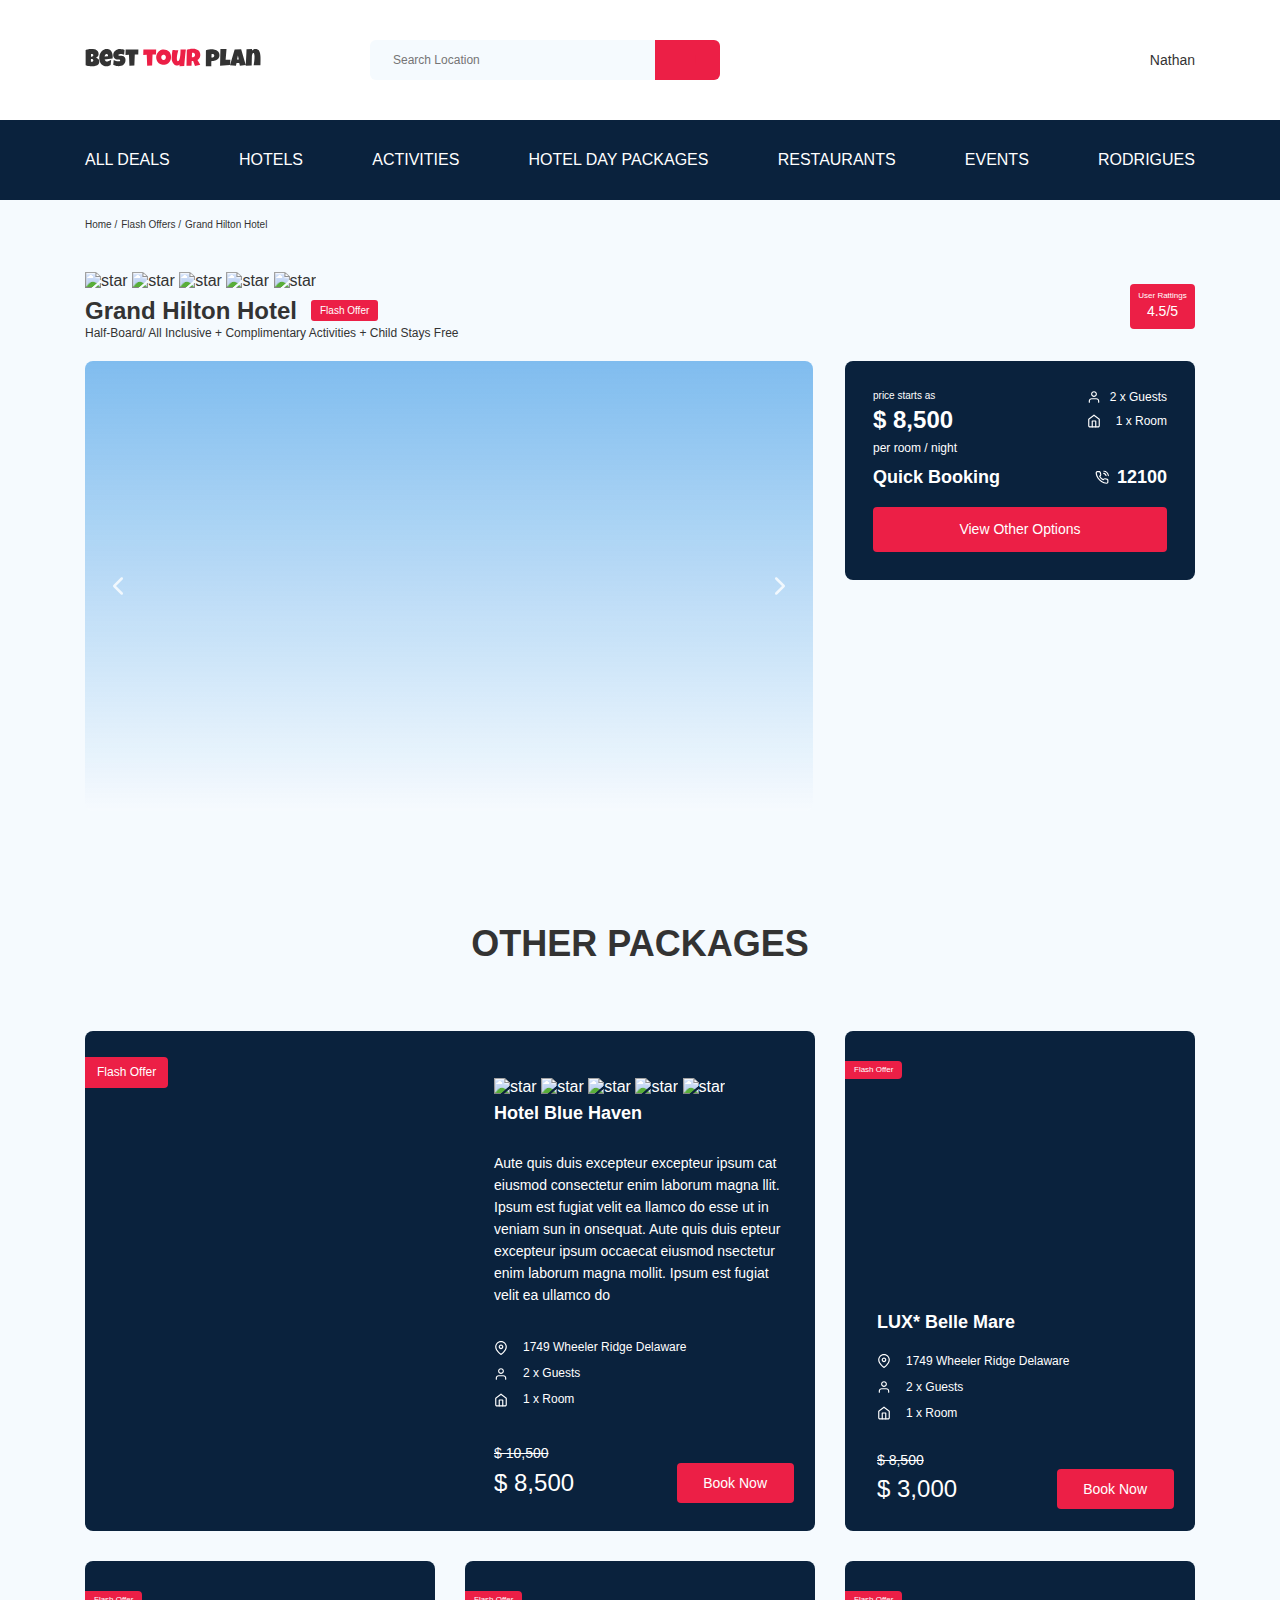
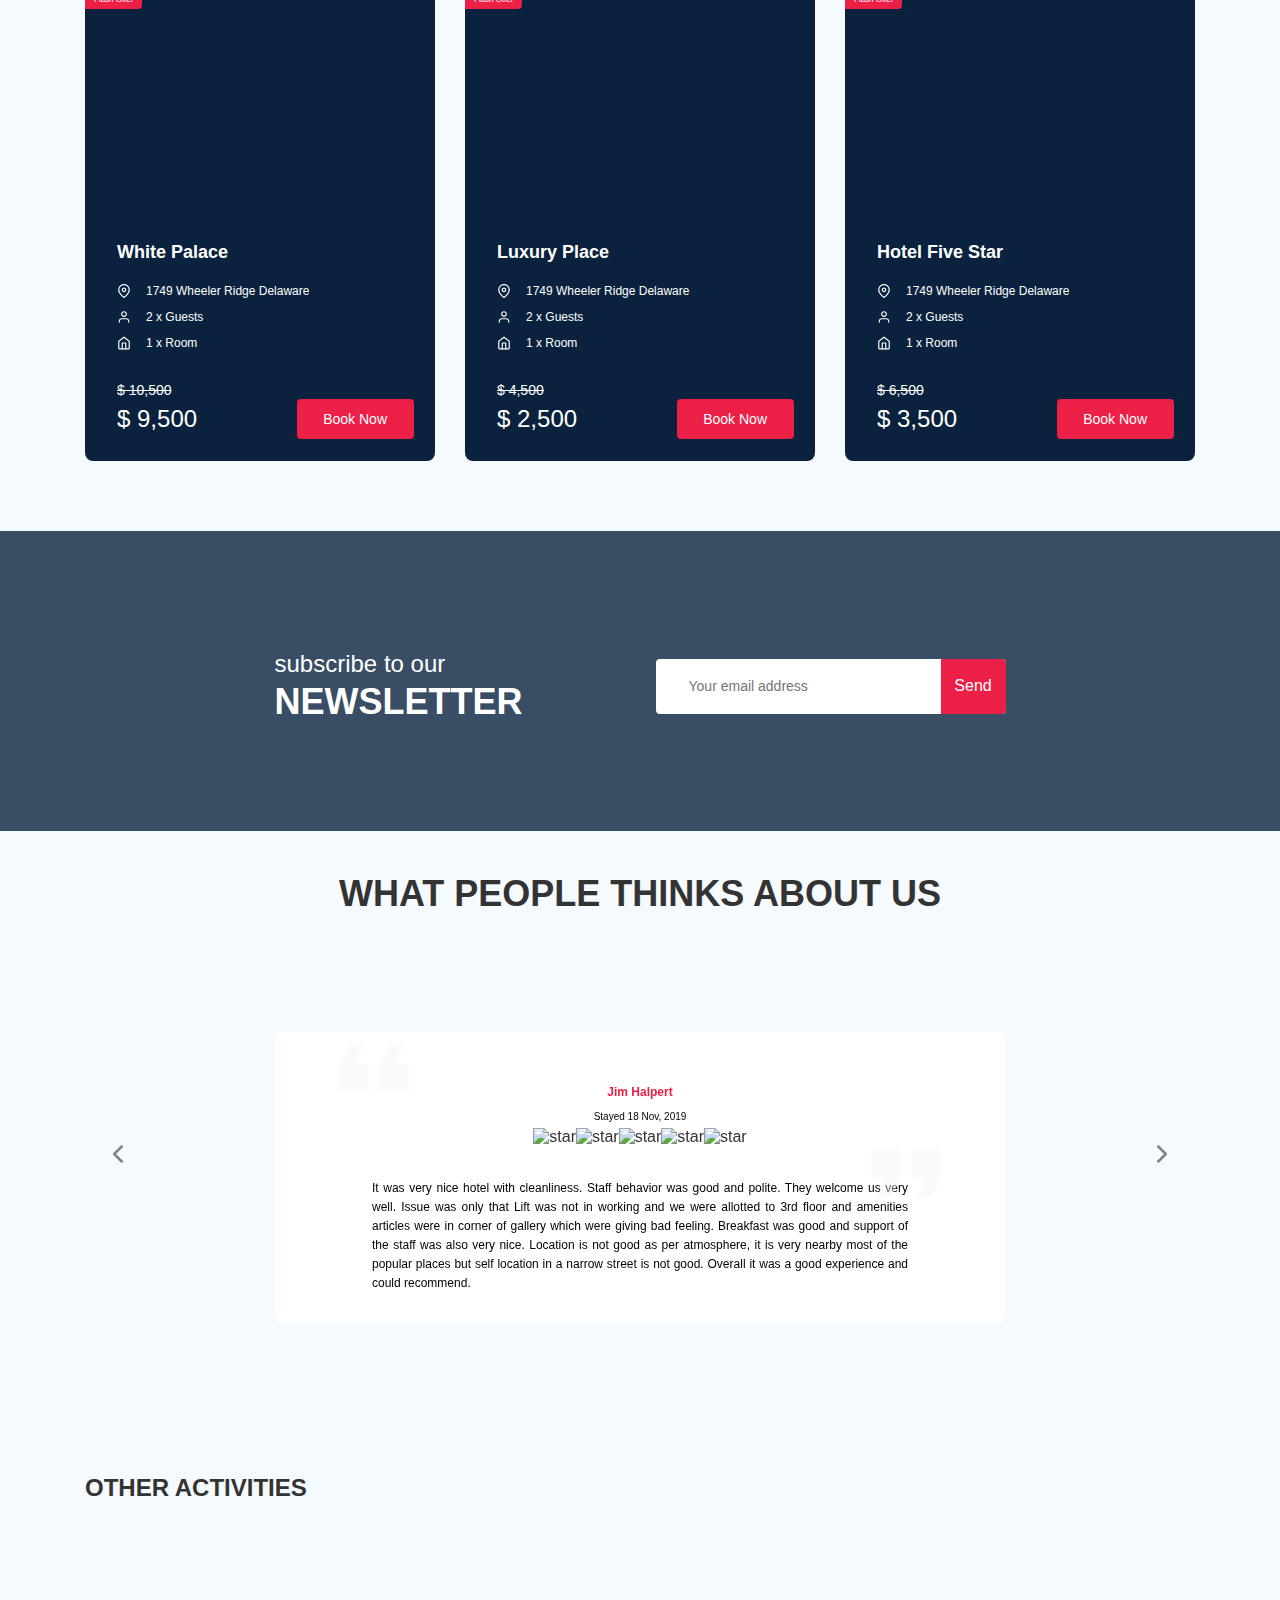
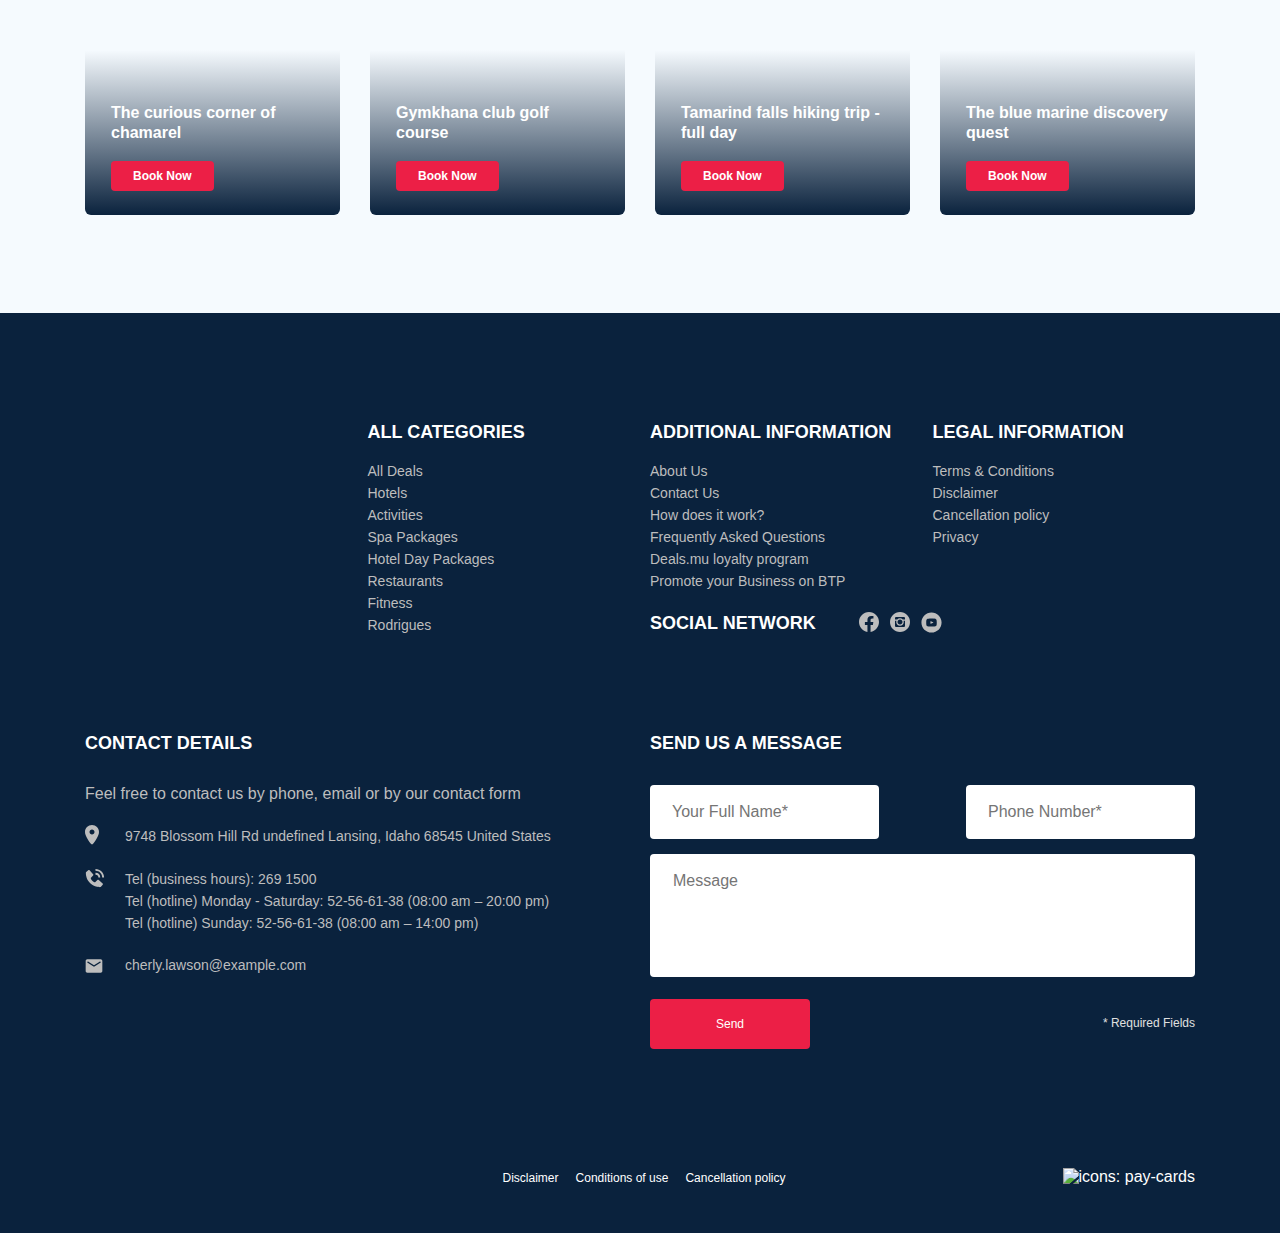
==== commit 42c9ab55: "Update index.html" ====
--- a/index.html
+++ b/index.html
@@ -1,212 +1,148 @@
 <!DOCTYPE html>
 <html lang="en">
+  <head>
+    <meta charset="UTF-8" />
+    <meta name="viewport" content="width=device-width, initial-scale=1.0" />
+    <link rel="icon" href="favicon.ico" type="image/x-icon" />
+    <link rel="shortcut icon" href="favicon.ico" type="image/x-icon" />
+    <title>Best Tour Plan - Hotel Booking</title>
+    <link rel="icon" href="favicon.ico" type="image/x-icon" />
+    <link rel="shortcut icon" href="favicon.ico" type="image/x-icon" />
+    <link
+      href="https://fonts.googleapis.com/css2?family=Nunito:wght@400;700;800&display=swap"
+      rel="stylesheet"
+    />
+    <link rel="stylesheet" href="css/swiper-bundle.min.css" />
+    <link rel="stylesheet" href="css/aos.css" />
+    <link rel="stylesheet" href="css/style.css" />
+  </head>
 
-<head>
-  <meta charset="UTF-8" />
-  <meta name="viewport" content="width=device-width, initial-scale=1.0" />
-  <link rel="icon" href="favicon.ico" type="image/x-icon" />
-  <link rel="shortcut icon" href="favicon.ico" type="image/x-icon" />
-  <title>Best Tour Plan - Hotel Booking</title>
-  <link rel="icon" href="favicon.ico" type="image/x-icon" />
-  <link rel="shortcut icon" href="favicon.ico" type="image/x-icon" />
-  <link href="https://fonts.googleapis.com/css2?family=Nunito:wght@400;700;800&display=swap" rel="stylesheet" />
-  <link rel="stylesheet" href="css/swiper-bundle.min.css" />
-  <link rel="stylesheet" href="css/style.css" />
-</head>
+  <body>
+    <header class="navbar navbar__mobile_fixed">
+      <div class="container">
+        <div class="navbar-top">
+          <a href="#" class="logo" data-aos="fade-down">
+            <img
+              src="img/horizontal-logo.svg"
+              alt="Logo: Best Tour Plan"
+              class="logo__image"
+          /></a>
 
-<body>
-  <header class="navbar navbar__mobile_fixed">
-    <div class="container">
-      <div class="navbar-top">
-        <a href="#" class="logo">
-          <img src="img/horizontal-logo.svg" alt="Logo: Best Tour Plan" class="logo__image" /></a>
+          <form
+            action="#"
+            class="search navbar__search navbar__search_mobile_hidden"
+            data-aos="fade-down"
+          >
+            <input
+              type="text"
+              class="search__input"
+              placeholder="Search Location"
+            />
+            <button class="search__button">
+              <img
+                src="img/search.svg"
+                alt="Icon: search"
+                class="search__icon"
+              />
+            </button>
+          </form>
 
-        <form action="#" class="search navbar__search navbar__search_mobile_hidden">
-          <input type="text" class="search__input" placeholder="Search Location" />
-          <button class="search__button">
-            <img src="img/search.svg" alt="Icon: search" class="search__icon" />
+          <a
+            href="#"
+            class="user navbar__user navbar__user_mobile_hidden"
+            data-aos="fade-down"
+          >
+            <img
+              src="[data-uri]"
+              data-src="img/user-avatar.jpg"
+              alt="avatar: Nathan"
+              class="user__avatar"
+            />
+            <span class="user__name">Nathan</span>
+          </a>
+
+          <button class="menu-button navbar-top__menu-button">
+            <span class="menu-button__line"></span>
+            <span class="menu-button__line"></span>
+            <span class="menu-button__line"></span>
           </button>
-        </form>
-
-        <a href="#" class="user navbar__user navbar__user_mobile_hidden">
-          <img src="img/user-avatar.jpg" alt="avatar: Nathan" class="user__avatar" />
-          <span class="user__name">Nathan</span>
-        </a>
-
-        <button class="menu-button navbar-top__menu-button">
-          <span class="menu-button__line"></span>
-          <span class="menu-button__line"></span>
-          <span class="menu-button__line"></span>
-        </button>
-        <!-- /.navbar-top__menu-button -->
-        <!-- /.user -->
-      </div>
-      <!-- /.navbar-top -->
-    </div>
-    <!-- /.container -->
-
-    <div class="navbar-bottom">
-      <div class="container">
-        <nav class="navbar-menu">
-          <div class="navbar-menu__link navbar-menu__link_mobile_visible navbar-menu__link_mobile_visible_user">
-            <a href="#" class="user navbar__user navbar__user_mobile_visible">
-              <img src="img/user-avatar.jpg" alt="avatar: Nathan" class="user__avatar" />
-              <span class="user__name user__name_light">Nathan</span>
-            </a>
-          </div>
-          <!-- /.navbar-menu__link -->
-          <div class="navbar-menu__link navbar-menu__link_mobile_visible">
-            <form action="#"
-              class="search navbar__search navbar__search_mobile_visible navbar__search_mobile_visible_input">
-              <input type="text" class="search__input search__input_visible" placeholder="Search Location" />
-              <button class="search__button">
-                <img src="img/search.svg" alt="Icon: search" class="search__icon" />
-              </button>
-            </form>
-          </div>
-          <!-- /.navbar-menu__link -->
-          <a href="#" class="navbar-menu__link">All Deals</a>
-          <a href="#" class="navbar-menu__link">Hotels</a>
-          <a href="#" class="navbar-menu__link">Activities</a>
-          <a href="#" class="navbar-menu__link">Hotel Day Packages</a>
-          <a href="#" class="navbar-menu__link">Restaurants</a>
-          <a href="#" class="navbar-menu__link">Events</a>
-          <a href="#" class="navbar-menu__link">Rodrigues</a>
-        </nav>
-        <!-- /.navbar-menu -->
+          <!-- /.navbar-top__menu-button -->
+          <!-- /.user -->
+        </div>
+        <!-- /.navbar-top -->
       </div>
       <!-- /.container -->
-    </div>
-    <!-- /.navbar-bottom -->
-  </header>
-  <nav class="breadcrumb">
-    <div class="container">
-      <ul class="breadcrumb-list">
-        <li class="breadcrumb-list__item">
-          <a class="breadcrumb-list__link" href="#">Home</a>
-        </li>
-        <li class="breadcrumb-list__item">
-          <a class="breadcrumb-list__link" href="#">Flash Offers</a>
-        </li>
-        <li class="breadcrumb-list__item">Grand Hilton Hotel</li>
-      </ul>
-    </div>
-    <!-- /.container -->
-  </nav>
-  <!-- /.breadcrumb -->
-  <section class="hotel">
-    <div class="container">
-      <div class="hotel-info">
-        <div class="hotel-info__text">
-          <div class="hotel-wrapper">
-            <div class="stars">
-              <img src="img/Star.svg" alt="star" />
-              <img src="img/Star.svg" alt="star" />
-              <img src="img/Star.svg" alt="star" />
-              <img src="img/Star.svg" alt="star" />
-              <img src="img/Star.svg" alt="star" />
-            </div>
-            <h1 class="hotel-name hotel-info__name">Grand Hilton Hotel</h1>
-            <span class="offer hotel-info__offer">Flash Offer</span>
-          </div>
-          <!-- /.hotel-wrapper -->
-          <p class="hotel-description hotel-info__description">
-            Half-Board/ All Inclusive + Complimentary Activities + Child Stays
-            Free
-          </p>
+
+      <div class="navbar-bottom">
+        <div class="container">
+          <nav class="navbar-menu">
+            <div
+              class="navbar-menu__link navbar-menu__link_mobile_visible navbar-menu__link_mobile_visible_user"
+            >
+              <a href="#" class="user navbar__user navbar__user_mobile_visible">
+                <img
+                  src="img/user-avatar.jpg"
+                  alt="avatar: Nathan"
+                  class="user__avatar"
+                />
+                <span class="user__name user__name_light">Nathan</span>
+              </a>
+            </div>
+            <!-- /.navbar-menu__link -->
+            <div class="navbar-menu__link navbar-menu__link_mobile_visible">
+              <form
+                action="#"
+                class="search navbar__search navbar__search_mobile_visible navbar__search_mobile_visible_input"
+              >
+                <input
+                  type="text"
+                  class="search__input search__input_visible"
+                  placeholder="Search Location"
+                />
+                <button class="search__button">
+                  <img
+                    src="img/search.svg"
+                    alt="Icon: search"
+                    class="search__icon"
+                  />
+                </button>
+              </form>
+            </div>
+            <!-- /.navbar-menu__link -->
+            <a href="#" class="navbar-menu__link">All Deals</a>
+            <a href="#" class="navbar-menu__link">Hotels</a>
+            <a href="#" class="navbar-menu__link">Activities</a>
+            <a href="#" class="navbar-menu__link">Hotel Day Packages</a>
+            <a href="#" class="navbar-menu__link">Restaurants</a>
+            <a href="#" class="navbar-menu__link">Events</a>
+            <a href="#" class="navbar-menu__link">Rodrigues</a>
+          </nav>
+          <!-- /.navbar-menu -->
         </div>
-        <!-- /.hotel-info__text -->
-        <div class="rating hotel-info__rating">
-          <span class="rating__text">User Rattings</span>
-          <span class="rating__counter">4.5/5</span>
-        </div>
-        <!-- /.hotel-info__rating -->
+        <!-- /.container -->
       </div>
-      <!-- /.hotel-info -->
-      <div class="hotel-grid">
-        <div class="slider hotel__slider">
-          <!-- Slider main container -->
-          <div class="swiper-container hotel-swiper">
-            <!-- Additional required wrapper -->
-            <div class="swiper-wrapper">
-              <!-- Slides -->
-              <div class="swiper-slide first-image">
-                <img class="swiper-slide__image" src="img/slide-1.jpg" alt="hotel-bathroom" />
-              </div>
-              <div class="swiper-slide">
-                <img class="swiper-slide__image" src="img/slide-2.jpg" alt="hotel-restaurant" />
-              </div>
-              <div class="swiper-slide">
-                <img class="swiper-slide__image" src="img/slide-3.jpg" alt="hotel-building" />
-              </div>
-            </div>
-
-            <!-- If we need navigation buttons -->
-            <button class="slider-button slider-button__prev"></button>
-            <button class="slider-button slider-button__next"></button>
-          </div>
-        </div>
-        <!-- /.slider -->
-        <div class="hotel-unit">
-          <div class="booking">
-            <div class="booking__info">
-              <div class="booking__price">
-                <span class="booking__start">price starts as</span>
-                <strong class="booking__pricetag">$ 8,500</strong>
-                <span class="booking__per-room">per room / night</span>
-              </div>
-              <!-- /.booking__price -->
-              <div class="booking__room">
-                <div class="booking__text">
-                  <img src="img/user.svg" alt="Icon:user" class="booking__icon" />
-                  <span class="booking__description">2 x Guests</span>
-                </div>
-                <div class="booking__text">
-                  <img src="img/home.svg" alt="Icon:home" class="booking__icon" />
-                  <span class="booking__description">1 x Room</span>
-                </div>
-              </div>
-              <!-- /.booking__room -->
-            </div>
-            <!-- /.booking__info -->
-            <div class="booking__call-center">
-              <span class="booking__heading">Quick Booking</span>
-              <a class="booking__number" href="tel:12100">
-                <img src="img/phone-call.svg" alt="Icon: phone-call" />
-                <span class="booking__num">12100</span>
-              </a>
-            </div>
-            <!-- /.booking_call-center -->
-            <button data-toggle="modal" class="button booking__button">View Other Options</button>
-          </div>
-          <!-- /.booking -->
-
-          <div class="map">
-            <iframe class="map__frame"
-              src="https://www.google.com/maps/embed?pb=!1m18!1m12!1m3!1d3162.9930053962426!2d126.97359001525719!3d37.55522857979992!2m3!1f0!2f0!3f0!3m2!1i1024!2i768!4f13.1!3m3!1m2!1s0x357ca25e29fbe843%3A0xcc66e35fd94ed149!2sMillennium%20Hilton%20Seoul!5e0!3m2!1sru!2sru!4v1595955848795!5m2!1sru!2sru"
-              height="213" style="border: 0;" allowfullscreen="" aria-hidden="false" tabindex="0">
-            </iframe>
-          </div>
-          <!-- /.map -->
-        </div>
+      <!-- /.navbar-bottom -->
+    </header>
+    <nav class="breadcrumb">
+      <div class="container">
+        <ul class="breadcrumb-list">
+          <li class="breadcrumb-list__item">
+            <a class="breadcrumb-list__link" href="#">Home</a>
+          </li>
+          <li class="breadcrumb-list__item">
+            <a class="breadcrumb-list__link" href="#">Flash Offers</a>
+          </li>
+          <li class="breadcrumb-list__item">Grand Hilton Hotel</li>
+        </ul>
       </div>
-      <!-- /.hotel-grid -->
-    </div>
-    <!-- /.container -->
-  </section>
-  <!-- /.hotel -->
-
-  <section class="packages">
-    <div class="container">
-      <h2 class="packages__title">Other Packages</h2>
-      <div class="packages-grid">
-        <div class="packages__haven haven">
-          <div class="packages__image-wrapper">
-            <img src="img/grid-1.jpg" alt="first package photo" class="packages__image" />
-            <span class="offer packages__offer">Flash Offer</span>
-          </div>
-          <div class="packages__heaven-content">
-            <div class="packages__hotel">
+      <!-- /.container -->
+    </nav>
+    <!-- /.breadcrumb -->
+    <section class="hotel">
+      <div class="container">
+        <div class="hotel-info">
+          <div class="hotel-info__text">
+            <div class="hotel-wrapper">
               <div class="stars">
                 <img src="img/Star.svg" alt="star" />
                 <img src="img/Star.svg" alt="star" />
@@ -214,772 +150,1368 @@
                 <img src="img/Star.svg" alt="star" />
                 <img src="img/Star.svg" alt="star" />
               </div>
-              <h2 class="packages__hotel-title">Hotel Blue Haven</h2>
-            </div>
-            <!-- ./packages__hotel -->
-            <p class="packages__article">
-              Aute quis duis excepteur excepteur ipsum cat eiusmod consectetur
-              enim laborum magna llit. Ipsum est fugiat velit ea llamco do
-              esse ut in veniam sun in onsequat. Aute quis duis epteur
-              excepteur ipsum occaecat eiusmod nsectetur enim laborum magna
-              mollit. Ipsum est fugiat velit ea ullamco do
+              <h1 class="hotel-name hotel-info__name">Grand Hilton Hotel</h1>
+              <span class="offer hotel-info__offer">Flash Offer</span>
+            </div>
+            <!-- /.hotel-wrapper -->
+            <p class="hotel-description hotel-info__description">
+              Half-Board/ All Inclusive + Complimentary Activities + Child Stays
+              Free
             </p>
-            <div class="packages__info">
-              <div class="packages__text">
-                <img src="img/map-pin.svg" alt="Icon:map-pin" class="packages__icon" />
-                <span class="packages__description">1749 Wheeler Ridge Delaware</span>
-              </div>
-              <div class="packages__text">
-                <img src="img/user.svg" alt="Icon:user" class="packages__icon" />
-                <span class="packages__description">2 x Guests</span>
-              </div>
-              <div class="packages__text">
-                <img src="img/home.svg" alt="Icon:home" class="packages__icon" />
-                <span class="packages__description">1 x Room</span>
-              </div>
-            </div>
-            <!-- /.packages__info -->
-            <span class="packages__old-price">$ 10,500</span>
-            <div class="packages__price">
-              <span class="packages__new-price">$ 8,500</span>
-              <button class="packages__button button">Book Now</button>
-            </div>
-            <!-- /.packages__price -->
-          </div>
-          <!-- /.packages__heaven-content -->
+          </div>
+          <!-- /.hotel-info__text -->
+          <div class="rating hotel-info__rating">
+            <span class="rating__text">User Rattings</span>
+            <span class="rating__counter"
+              >4.5/<span class="rating__five">5</span></span
+            >
+          </div>
+          <!-- /.hotel-info__rating -->
         </div>
-        <div class="packages-item grid-item">
-          <div class="packages__image-wrapper">
-            <img src="img/grid-2.jpg" alt="second package photo" class="packages__image" />
-            <span class="offer packages__offer packages-item__offer">Flash Offer</span>
-          </div>
-          <div class="packages-item__content">
-            <h2 class="packages-item__title">LUX* Belle Mare</h2>
-            <div class="packages__info packages-item__info">
-              <div class="packages__text">
-                <img src="img/map-pin.svg" alt="Icon:map-pin" class="packages__icon" />
-                <span class="packages__description">1749 Wheeler Ridge Delaware</span>
-              </div>
-              <div class="packages__text">
-                <img src="img/user.svg" alt="Icon:user" class="packages__icon" />
-                <span class="packages__description">2 x Guests</span>
-              </div>
-              <div class="packages__text">
-                <img src="img/home.svg" alt="Icon:home" class="packages__icon" />
-                <span class="packages__description">1 x Room</span>
-              </div>
-            </div>
-            <!-- /.packages__info -->
-            <span class="packages__old-price">$ 8,500</span>
-            <div class="packages__price">
-              <span class="packages__new-price">$ 3,000</span>
-              <button class="packages__button button">Book Now</button>
-            </div>
-            <!-- /.packages__price -->
-          </div>
-          <!-- /.packages-item__content -->
+        <!-- /.hotel-info -->
+        <div class="hotel-grid">
+          <div class="slider hotel__slider" data-aos="fade-up">
+            <!-- Slider main container -->
+            <div class="swiper-container hotel-swiper">
+              <!-- Additional required wrapper -->
+              <div class="swiper-wrapper">
+                <!-- Slides -->
+                <div class="swiper-slide first-image">
+                  <img
+                    src="[data-uri]"
+                    data-src="img/slide-1.jpg"
+                    class="swiper-slide__image"
+                    alt="hotel-bathroom"
+                  />
+                </div>
+                <div class="swiper-slide">
+                  <img
+                    src="[data-uri]"
+                    data-src="img/slide-2.jpg"
+                    class="swiper-slide__image"
+                    alt="hotel-restaurant"
+                  />
+                </div>
+                <div class="swiper-slide">
+                  <img
+                    class="swiper-slide__image"
+                    src="[data-uri]"
+                    data-src="img/slide-3.jpg"
+                    alt="hotel-building"
+                  />
+                </div>
+              </div>
+
+              <!-- If we need navigation buttons -->
+              <button class="slider-button slider-button__prev"></button>
+              <button class="slider-button slider-button__next"></button>
+            </div>
+          </div>
+          <!-- /.slider -->
+          <div class="hotel-unit">
+            <div class="booking" data-aos="fade-up" data-aos-delay="400">
+              <div class="booking__info">
+                <div class="booking__price">
+                  <span class="booking__start">price starts as</span>
+                  <strong class="booking__pricetag">$ 8,500</strong>
+                  <span class="booking__per-room">per room / night</span>
+                </div>
+                <!-- /.booking__price -->
+                <div class="booking__room">
+                  <div class="booking__text">
+                    <img
+                      src="img/user.svg"
+                      alt="Icon:user"
+                      class="booking__icon"
+                    />
+                    <span class="booking__description">2 x Guests</span>
+                  </div>
+                  <div class="booking__text">
+                    <img
+                      src="img/home.svg"
+                      alt="Icon:home"
+                      class="booking__icon"
+                    />
+                    <span class="booking__description">1 x Room</span>
+                  </div>
+                </div>
+                <!-- /.booking__room -->
+              </div>
+              <!-- /.booking__info -->
+              <div class="booking__call-center">
+                <span class="booking__heading">Quick Booking</span>
+                <a class="booking__number" href="tel:12100">
+                  <img
+                    src="img/phone-call.svg"
+                    alt="Icon: phone-call"
+                    class="booking__telefone"
+                  />
+                  <span class="booking__num">12100</span>
+                </a>
+              </div>
+              <!-- /.booking_call-center -->
+              <button data-toggle="modal" class="button booking__button">
+                View Other Options
+              </button>
+            </div>
+            <!-- /.booking -->
+
+            <div class="map" data-aos="fade-up" data-aos-delay="500">
+              <iframe
+                class="map__frame"
+                src="https://www.google.com/maps/embed?pb=!1m18!1m12!1m3!1d3162.9930053962426!2d126.97359001525719!3d37.55522857979992!2m3!1f0!2f0!3f0!3m2!1i1024!2i768!4f13.1!3m3!1m2!1s0x357ca25e29fbe843%3A0xcc66e35fd94ed149!2sMillennium%20Hilton%20Seoul!5e0!3m2!1sru!2sru!4v1595955848795!5m2!1sru!2sru"
+                height="213"
+                style="border: 0;"
+                allowfullscreen=""
+                aria-hidden="false"
+                tabindex="0"
+              >
+              </iframe>
+            </div>
+            <!-- /.map -->
+          </div>
         </div>
-        <div class="packages-item grid-item">
-          <div class="packages__image-wrapper">
-            <img src="img/grid-3.jpg" alt="third package photo" class="packages__image" />
-            <span class="offer packages__offer packages-item__offer">Flash Offer</span>
-          </div>
-          <div class="packages-item__content">
-            <h2 class="packages-item__title">White Palace</h2>
-            <div class="packages__info packages-item__info">
-              <div class="packages__text">
-                <img src="img/map-pin.svg" alt="Icon:map-pin" class="packages__icon" />
-                <span class="packages__description">1749 Wheeler Ridge Delaware</span>
-              </div>
-              <div class="packages__text">
-                <img src="img/user.svg" alt="Icon:user" class="packages__icon" />
-                <span class="packages__description">2 x Guests</span>
-              </div>
-              <div class="packages__text">
-                <img src="img/home.svg" alt="Icon:home" class="packages__icon" />
-                <span class="packages__description">1 x Room</span>
-              </div>
-            </div>
-            <!-- /.packages__info -->
-            <span class="packages__old-price">$ 10,500</span>
-            <div class="packages__price">
-              <span class="packages__new-price">$ 9,500</span>
-              <button class="packages__button button">Book Now</button>
-            </div>
-            <!-- /.packages__price -->
-          </div>
-          <!-- /.packages-item__content -->
-        </div>
-        <div class="packages-item grid-item">
-          <div class="packages__image-wrapper">
-            <img src="img/grid-4.jpg" alt="fourth package photo" class="packages__image" />
-            <span class="offer packages__offer packages-item__offer">Flash Offer</span>
-          </div>
-          <div class="packages-item__content">
-            <h2 class="packages-item__title">Luxury Place</h2>
-            <div class="packages__info packages-item__info">
-              <div class="packages__text">
-                <img src="img/map-pin.svg" alt="Icon:map-pin" class="packages__icon" />
-                <span class="packages__description">1749 Wheeler Ridge Delaware</span>
-              </div>
-              <div class="packages__text">
-                <img src="img/user.svg" alt="Icon:user" class="packages__icon" />
-                <span class="packages__description">2 x Guests</span>
-              </div>
-              <div class="packages__text">
-                <img src="img/home.svg" alt="Icon:home" class="packages__icon" />
-                <span class="packages__description">1 x Room</span>
-              </div>
-            </div>
-            <!-- /.packages__info -->
-            <span class="packages__old-price">$ 4,500</span>
-            <div class="packages__price">
-              <span class="packages__new-price">$ 2,500</span>
-              <button class="packages__button button">Book Now</button>
-            </div>
-            <!-- /.packages__price -->
-          </div>
-          <!-- /.packages-item__content -->
-        </div>
-        <div class="packages-item grid-item">
-          <div class="packages__image-wrapper">
-            <img src="img/grid-5.jpg" alt="fifth package photo" class="packages__image" />
-            <span class="offer packages__offer packages-item__offer">Flash Offer</span>
-          </div>
-          <div class="packages-item__content">
-            <h2 class="packages-item__title">Hotel Five Star</h2>
-            <div class="packages__info packages-item__info">
-              <div class="packages__text">
-                <img src="img/map-pin.svg" alt="Icon:map-pin" class="packages__icon" />
-                <span class="packages__description">1749 Wheeler Ridge Delaware</span>
-              </div>
-              <div class="packages__text">
-                <img src="img/user.svg" alt="Icon:user" class="packages__icon" />
-                <span class="packages__description">2 x Guests</span>
-              </div>
-              <div class="packages__text">
-                <img src="img/home.svg" alt="Icon:home" class="packages__icon" />
-                <span class="packages__description">1 x Room</span>
-              </div>
-            </div>
-            <!-- /.packages__info -->
-            <span class="packages__old-price">$ 6,500</span>
-            <div class="packages__price">
-              <span class="packages__new-price">$ 3,500</span>
-              <button class="packages__button button">Book Now</button>
-            </div>
-            <!-- /.packages__price -->
-          </div>
-          <!-- /.packages-item__content -->
-        </div>
+        <!-- /.hotel-grid -->
       </div>
-      <!-- /.packages-grid -->
-
-      <div class="swiper-container packages-slider">
-        <!-- Additional required wrapper -->
-        <div class="swiper-wrapper packages-wrapper">
-          <!-- Slides -->
-          <div class="swiper-slide packages-slider__slide packages-slide">
-            <img src="img/grid-1.jpg" alt="photo: Hotel Blue Haven" class="packages-slide__image" />
-            <span class="offer packages__offer packages-slide__offer">Flash Offer</span>
-            <div class="packages__heaven-content packages-slide__card">
-              <div class="packages__hotel packages-slide__hotel">
-                <div class="packages-slide__stars">
+      <!-- /.container -->
+    </section>
+    <!-- /.hotel -->
+    <section class="packages">
+      <div class="container">
+        <h2 class="packages__title">Other Packages</h2>
+        <div class="packages-grid">
+          <div class="packages__haven haven">
+            <div class="packages__image-wrapper">
+              <img
+                src="[data-uri]"
+                data-src="img/grid-1.jpg"
+                alt="first package photo"
+                class="packages__image"
+              />
+              <span class="offer packages__offer">Flash Offer</span>
+            </div>
+            <div class="packages__heaven-content">
+              <div class="packages__hotel">
+                <div class="stars">
                   <img src="img/Star.svg" alt="star" />
                   <img src="img/Star.svg" alt="star" />
                   <img src="img/Star.svg" alt="star" />
                   <img src="img/Star.svg" alt="star" />
                   <img src="img/Star.svg" alt="star" />
                 </div>
-                <h2 class="packages__hotel-title packages-slide__hotel-title">
-                  Hotel Blue Haven
-                </h2>
+                <h2 class="packages__hotel-title">Hotel Blue Haven</h2>
               </div>
               <!-- ./packages__hotel -->
-              <p class="packages__article packages-slide__article">
-                Aute quis duis excepteur excepteur ipsum cat eiusmod
-                consectetur enim laborum magna llit. Ipsum est fugiat velit ea
-                llamco do esse ut in veniam sun in onsequat. Aute quis duis
-                epteur excepteur ipsum occaecat eiusmod nsectetur enim laborum
-                magna mollit. Ipsum est fugiat velit ea ullamco do
+              <p class="packages__article">
+                Aute quis duis excepteur excepteur ipsum cat eiusmod consectetur
+                enim laborum magna llit. Ipsum est fugiat velit ea llamco do
+                esse ut in veniam sun in onsequat. Aute quis duis epteur
+                excepteur ipsum occaecat eiusmod nsectetur enim laborum magna
+                mollit. Ipsum est fugiat velit ea ullamco do
               </p>
-              <div class="packages__info packages-slide__info">
-                <div class="packages__text packages-slide__text">
-                  <img src="img/map-pin.svg" alt="Icon:map-pin" class="packages__icon packages-slide__icon" />
-                  <span class="packages__description packages-slide__description">1749 Wheeler Ridge Delaware</span>
-                </div>
-                <div class="packages__text packages-slide__text">
-                  <img src="img/user.svg" alt="Icon:user" class="packages__icon packages-slide__icon" />
-                  <span class="packages__description packages-slide__description">2 x Guests</span>
-                </div>
-                <div class="packages__text packages-slide__text">
-                  <img src="img/home.svg" alt="Icon:home" class="packages__icon packages-slide__icon" />
-                  <span class="packages__description packages-slide__description">1 x Room</span>
+              <div class="packages__info">
+                <div class="packages__text">
+                  <img
+                    src="img/map-pin.svg"
+                    alt="Icon:map-pin"
+                    class="packages__icon"
+                  />
+                  <span class="packages__description"
+                    >1749 Wheeler Ridge Delaware</span
+                  >
+                </div>
+                <div class="packages__text">
+                  <img
+                    src="img/user.svg"
+                    alt="Icon:user"
+                    class="packages__icon"
+                  />
+                  <span class="packages__description">2 x Guests</span>
+                </div>
+                <div class="packages__text">
+                  <img
+                    src="img/home.svg"
+                    alt="Icon:home"
+                    class="packages__icon"
+                  />
+                  <span class="packages__description">1 x Room</span>
                 </div>
               </div>
               <!-- /.packages__info -->
-              <span class="packages__old-price packages-slide__old-price">$ 10,500</span>
-              <div class="packages__price packages-slide__price">
-                <span class="packages__new-price packages-slide__new-price">$ 8,500</span>
-                <button class="packages__button button packages-slide__button">
-                  Book Now
-                </button>
+              <span class="packages__old-price">$ 10,500</span>
+              <div class="packages__price">
+                <span class="packages__new-price">$ 8,500</span>
+                <button class="packages__button button">Book Now</button>
               </div>
               <!-- /.packages__price -->
             </div>
             <!-- /.packages__heaven-content -->
           </div>
-          <div class="swiper-slide packages-slider__slide packages-slide">
-            <img src="img/grid-2.jpg" alt="photo:LUX Belle Mare" class="packages-slide__image" />
-            <span class="offer packages__offer packages-slide__offer">Flash Offer</span>
-            <div class="packages__heaven-content packages-slide__card">
-              <div class="packages__hotel packages-slide__hotel">
-                <div class="packages-slide__stars">
-                  <img src="img/Star.svg" alt="star" />
-                  <img src="img/Star.svg" alt="star" />
-                  <img src="img/Star.svg" alt="star" />
-                  <img src="img/Star.svg" alt="star" />
-                  <img src="img/Star.svg" alt="star" />
-                </div>
-                <h2 class="packages__hotel-title packages-slide__hotel-title">
-                  LUX* Belle Mare
-                </h2>
-              </div>
-              <!-- ./packages__hotel -->
-              <p class="packages__article packages-slide__article">
-                Aute quis duis excepteur excepteur ipsum cat eiusmod
-                consectetur enim laborum magna llit. Ipsum est fugiat velit ea
-                llamco do esse ut in veniam sun in onsequat. Aute quis duis
-                epteur excepteur ipsum occaecat eiusmod nsectetur enim laborum
-                magna mollit. Ipsum est fugiat velit ea ullamco do
-              </p>
-              <div class="packages__info packages-slide__info">
-                <div class="packages__text packages-slide__text">
-                  <img src="img/map-pin.svg" alt="Icon:map-pin" class="packages__icon packages-slide__icon" />
-                  <span class="packages__description packages-slide__description">1749 Wheeler Ridge Delaware</span>
-                </div>
-                <div class="packages__text packages-slide__text">
-                  <img src="img/user.svg" alt="Icon:user" class="packages__icon packages-slide__icon" />
-                  <span class="packages__description packages-slide__description">2 x Guests</span>
-                </div>
-                <div class="packages__text packages-slide__text">
-                  <img src="img/home.svg" alt="Icon:home" class="packages__icon packages-slide__icon" />
-                  <span class="packages__description packages-slide__description">1 x Room</span>
+          <div class="packages-item grid-item">
+            <div class="packages__image-wrapper">
+              <img
+                src="[data-uri]"
+                data-src="img/grid-2.jpg"
+                alt="second package photo"
+                class="packages__image"
+              />
+              <span class="offer packages__offer packages-item__offer"
+                >Flash Offer</span
+              >
+            </div>
+            <div class="packages-item__content">
+              <h2 class="packages-item__title">LUX* Belle Mare</h2>
+              <div class="packages__info packages-item__info">
+                <div class="packages__text">
+                  <img
+                    src="img/map-pin.svg"
+                    alt="Icon:map-pin"
+                    class="packages__icon"
+                  />
+                  <span class="packages__description"
+                    >1749 Wheeler Ridge Delaware</span
+                  >
+                </div>
+                <div class="packages__text">
+                  <img
+                    src="img/user.svg"
+                    alt="Icon:user"
+                    class="packages__icon"
+                  />
+                  <span class="packages__description">2 x Guests</span>
+                </div>
+                <div class="packages__text">
+                  <img
+                    src="img/home.svg"
+                    alt="Icon:home"
+                    class="packages__icon"
+                  />
+                  <span class="packages__description">1 x Room</span>
                 </div>
               </div>
               <!-- /.packages__info -->
-              <span class="packages__old-price packages-slide__old-price">$ 8,500</span>
-              <div class="packages__price packages-slide__price">
-                <span class="packages__new-price packages-slide__new-price">$ 3,000</span>
-                <button class="packages__button button packages-slide__button">
-                  Book Now
-                </button>
+              <span class="packages__old-price">$ 8,500</span>
+              <div class="packages__price">
+                <span class="packages__new-price">$ 3,000</span>
+                <button class="packages__button button">Book Now</button>
               </div>
               <!-- /.packages__price -->
             </div>
-            <!-- /.packages__heaven-content -->
-          </div>
-          <div class="swiper-slide packages-slider__slide packages-slide">
-            <img src="img/grid-3.jpg" alt="photo: White Palace" class="packages-slide__image" />
-            <span class="offer packages__offer packages-slide__offer">Flash Offer</span>
-            <div class="packages__heaven-content packages-slide__card">
-              <div class="packages__hotel packages-slide__hotel">
-                <div class="packages-slide__stars">
-                  <img src="img/Star.svg" alt="star" />
-                  <img src="img/Star.svg" alt="star" />
-                  <img src="img/Star.svg" alt="star" />
-                  <img src="img/Star.svg" alt="star" />
-                  <img src="img/Star.svg" alt="star" />
-                </div>
-                <h2 class="packages__hotel-title packages-slide__hotel-title">
-                  White Palace
-                </h2>
-              </div>
-              <!-- ./packages__hotel -->
-              <p class="packages__article packages-slide__article">
-                Aute quis duis excepteur excepteur ipsum cat eiusmod
-                consectetur enim laborum magna llit. Ipsum est fugiat velit ea
-                llamco do esse ut in veniam sun in onsequat. Aute quis duis
-                epteur excepteur ipsum occaecat eiusmod nsectetur enim laborum
-                magna mollit. Ipsum est fugiat velit ea ullamco do
-              </p>
-              <div class="packages__info packages-slide__info">
-                <div class="packages__text packages-slide__text">
-                  <img src="img/map-pin.svg" alt="Icon:map-pin" class="packages__icon packages-slide__icon" />
-                  <span class="packages__description packages-slide__description">1749 Wheeler Ridge Delaware</span>
-                </div>
-                <div class="packages__text packages-slide__text">
-                  <img src="img/user.svg" alt="Icon:user" class="packages__icon packages-slide__icon" />
-                  <span class="packages__description packages-slide__description">2 x Guests</span>
-                </div>
-                <div class="packages__text packages-slide__text">
-                  <img src="img/home.svg" alt="Icon:home" class="packages__icon packages-slide__icon" />
-                  <span class="packages__description packages-slide__description">1 x Room</span>
+            <!-- /.packages-item__content -->
+          </div>
+          <div class="packages-item grid-item">
+            <div class="packages__image-wrapper">
+              <img
+                src="[data-uri]"
+                data-src="img/grid-3.jpg"
+                alt="third package photo"
+                class="packages__image"
+              />
+              <span class="offer packages__offer packages-item__offer"
+                >Flash Offer</span
+              >
+            </div>
+            <div class="packages-item__content">
+              <h2 class="packages-item__title">White Palace</h2>
+              <div class="packages__info packages-item__info">
+                <div class="packages__text">
+                  <img
+                    src="img/map-pin.svg"
+                    alt="Icon:map-pin"
+                    class="packages__icon"
+                  />
+                  <span class="packages__description"
+                    >1749 Wheeler Ridge Delaware</span
+                  >
+                </div>
+                <div class="packages__text">
+                  <img
+                    src="img/user.svg"
+                    alt="Icon:user"
+                    class="packages__icon"
+                  />
+                  <span class="packages__description">2 x Guests</span>
+                </div>
+                <div class="packages__text">
+                  <img
+                    src="img/home.svg"
+                    alt="Icon:home"
+                    class="packages__icon"
+                  />
+                  <span class="packages__description">1 x Room</span>
                 </div>
               </div>
               <!-- /.packages__info -->
-              <span class="packages__old-price packages-slide__old-price">$ 10,500</span>
-              <div class="packages__price packages-slide__price">
-                <span class="packages__new-price packages-slide__new-price">$ 9,500</span>
-                <button class="packages__button button packages-slide__button">
-                  Book Now
-                </button>
+              <span class="packages__old-price">$ 10,500</span>
+              <div class="packages__price">
+                <span class="packages__new-price">$ 9,500</span>
+                <button class="packages__button button">Book Now</button>
               </div>
               <!-- /.packages__price -->
             </div>
-            <!-- /.packages__heaven-content -->
-          </div>
-          <div class="swiper-slide packages-slider__slide packages-slide">
-            <img src="img/grid-4.jpg" alt="photo:Luxury Place" class="packages-slide__image" />
-            <span class="offer packages__offer packages-slide__offer">Flash Offer</span>
-            <div class="packages__heaven-content packages-slide__card">
-              <div class="packages__hotel packages-slide__hotel">
-                <div class="packages-slide__stars">
-                  <img src="img/Star.svg" alt="star" />
-                  <img src="img/Star.svg" alt="star" />
-                  <img src="img/Star.svg" alt="star" />
-                  <img src="img/Star.svg" alt="star" />
-                  <img src="img/Star.svg" alt="star" />
-                </div>
-                <h2 class="packages__hotel-title packages-slide__hotel-title">
-                  Luxury Place
-                </h2>
-              </div>
-              <!-- ./packages__hotel -->
-              <p class="packages__article packages-slide__article">
-                Aute quis duis excepteur excepteur ipsum cat eiusmod
-                consectetur enim laborum magna llit. Ipsum est fugiat velit ea
-                llamco do esse ut in veniam sun in onsequat. Aute quis duis
-                epteur excepteur ipsum occaecat eiusmod nsectetur enim laborum
-                magna mollit. Ipsum est fugiat velit ea ullamco do
-              </p>
-              <div class="packages__info packages-slide__info">
-                <div class="packages__text packages-slide__text">
-                  <img src="img/map-pin.svg" alt="Icon:map-pin" class="packages__icon packages-slide__icon" />
-                  <span class="packages__description packages-slide__description">1749 Wheeler Ridge Delaware</span>
-                </div>
-                <div class="packages__text packages-slide__text">
-                  <img src="img/user.svg" alt="Icon:user" class="packages__icon packages-slide__icon" />
-                  <span class="packages__description packages-slide__description">2 x Guests</span>
-                </div>
-                <div class="packages__text packages-slide__text">
-                  <img src="img/home.svg" alt="Icon:home" class="packages__icon packages-slide__icon" />
-                  <span class="packages__description packages-slide__description">1 x Room</span>
+            <!-- /.packages-item__content -->
+          </div>
+          <div class="packages-item grid-item">
+            <div class="packages__image-wrapper">
+              <img
+                 src="[data-uri]"
+                data-src="img/grid-4.jpg"
+                alt="fourth package photo"
+                class="packages__image"
+              />
+              <span class="offer packages__offer packages-item__offer"
+                >Flash Offer</span
+              >
+            </div>
+            <div class="packages-item__content">
+              <h2 class="packages-item__title">Luxury Place</h2>
+              <div class="packages__info packages-item__info">
+                <div class="packages__text">
+                  <img
+                    src="img/map-pin.svg"
+                    alt="Icon:map-pin"
+                    class="packages__icon"
+                  />
+                  <span class="packages__description"
+                    >1749 Wheeler Ridge Delaware</span
+                  >
+                </div>
+                <div class="packages__text">
+                  <img
+                    src="img/user.svg"
+                    alt="Icon:user"
+                    class="packages__icon"
+                  />
+                  <span class="packages__description">2 x Guests</span>
+                </div>
+                <div class="packages__text">
+                  <img
+                    src="img/home.svg"
+                    alt="Icon:home"
+                    class="packages__icon"
+                  />
+                  <span class="packages__description">1 x Room</span>
                 </div>
               </div>
               <!-- /.packages__info -->
-              <span class="packages__old-price packages-slide__old-price">$ 4,500</span>
-              <div class="packages__price packages-slide__price">
-                <span class="packages__new-price packages-slide__new-price">$ 2,500</span>
-                <button class="packages__button button packages-slide__button">
-                  Book Now
-                </button>
+              <span class="packages__old-price">$ 4,500</span>
+              <div class="packages__price">
+                <span class="packages__new-price">$ 2,500</span>
+                <button class="packages__button button">Book Now</button>
               </div>
               <!-- /.packages__price -->
             </div>
-            <!-- /.packages__heaven-content -->
-          </div>
-          <div class="swiper-slide packages-slider__slide packages-slide">
-            <img src="img/grid-5.jpg" alt="photo:Hotel Five Star" class="packages-slide__image" />
-            <span class="offer packages__offer packages-slide__offer">Flash Offer</span>
-            <div class="packages__heaven-content packages-slide__card">
-              <div class="packages__hotel packages-slide__hotel">
-                <div class="packages-slide__stars">
-                  <img src="img/Star.svg" alt="star" />
-                  <img src="img/Star.svg" alt="star" />
-                  <img src="img/Star.svg" alt="star" />
-                  <img src="img/Star.svg" alt="star" />
-                  <img src="img/Star.svg" alt="star" />
-                </div>
-                <h2 class="packages__hotel-title packages-slide__hotel-title">
-                  Hotel Five Star
-                </h2>
-              </div>
-              <!-- ./packages__hotel -->
-              <p class="packages__article packages-slide__article">
-                Aute quis duis excepteur excepteur ipsum cat eiusmod
-                consectetur enim laborum magna llit. Ipsum est fugiat velit ea
-                llamco do esse ut in veniam sun in onsequat. Aute quis duis
-                epteur excepteur ipsum occaecat eiusmod nsectetur enim laborum
-                magna mollit. Ipsum est fugiat velit ea ullamco do
-              </p>
-              <div class="packages__info packages-slide__info">
-                <div class="packages__text packages-slide__text">
-                  <img src="img/map-pin.svg" alt="Icon:map-pin" class="packages__icon packages-slide__icon" />
-                  <span class="packages__description packages-slide__description">1749 Wheeler Ridge Delaware</span>
-                </div>
-                <div class="packages__text packages-slide__text">
-                  <img src="img/user.svg" alt="Icon:user" class="packages__icon packages-slide__icon" />
-                  <span class="packages__description packages-slide__description">2 x Guests</span>
-                </div>
-                <div class="packages__text packages-slide__text">
-                  <img src="img/home.svg" alt="Icon:home" class="packages__icon packages-slide__icon" />
-                  <span class="packages__description packages-slide__description">1 x Room</span>
+            <!-- /.packages-item__content -->
+          </div>
+          <div class="packages-item grid-item">
+            <div class="packages__image-wrapper">
+              <img
+                src="[data-uri]"
+                data-src="img/grid-5.jpg"
+                alt="fifth package photo"
+                class="packages__image"
+              />
+              <span class="offer packages__offer packages-item__offer"
+                >Flash Offer</span
+              >
+            </div>
+            <div class="packages-item__content">
+              <h2 class="packages-item__title">Hotel Five Star</h2>
+              <div class="packages__info packages-item__info">
+                <div class="packages__text">
+                  <img
+                    src="img/map-pin.svg"
+                    alt="Icon:map-pin"
+                    class="packages__icon"
+                  />
+                  <span class="packages__description"
+                    >1749 Wheeler Ridge Delaware</span
+                  >
+                </div>
+                <div class="packages__text">
+                  <img
+                    src="img/user.svg"
+                    alt="Icon:user"
+                    class="packages__icon"
+                  />
+                  <span class="packages__description">2 x Guests</span>
+                </div>
+                <div class="packages__text">
+                  <img
+                    src="img/home.svg"
+                    alt="Icon:home"
+                    class="packages__icon"
+                  />
+                  <span class="packages__description">1 x Room</span>
                 </div>
               </div>
               <!-- /.packages__info -->
-              <span class="packages__old-price packages-slide__old-price">$ 6,500</span>
-              <div class="packages__price packages-slide__price">
-                <span class="packages__new-price packages-slide__new-price">$ 3,500</span>
-                <button class="packages__button button packages-slide__button">
-                  Book Now
-                </button>
+              <span class="packages__old-price">$ 6,500</span>
+              <div class="packages__price">
+                <span class="packages__new-price">$ 3,500</span>
+                <button class="packages__button button">Book Now</button>
               </div>
               <!-- /.packages__price -->
             </div>
-            <!-- /.packages__heaven-content -->
+            <!-- /.packages-item__content -->
           </div>
         </div>
-        <!-- If we need pagination -->
-        <div class="swiper-pagination"></div>
+        <!-- /.packages-grid -->
+
+        <div class="swiper-container packages-slider">
+          <!-- Additional required wrapper -->
+          <div class="swiper-wrapper packages-wrapper">
+            <!-- Slides -->
+            <div class="swiper-slide packages-slider__slide packages-slide">
+              <img
+                src="img/grid-1.jpg"
+                alt="photo: Hotel Blue Haven"
+                class="packages-slide__image"
+              />
+              <span class="offer packages__offer packages-slide__offer"
+                >Flash Offer</span
+              >
+              <div class="packages__heaven-content packages-slide__card">
+                <div class="packages__hotel packages-slide__hotel">
+                  <div class="packages-slide__stars">
+                    <img src="img/Star.svg" alt="star" />
+                    <img src="img/Star.svg" alt="star" />
+                    <img src="img/Star.svg" alt="star" />
+                    <img src="img/Star.svg" alt="star" />
+                    <img src="img/Star.svg" alt="star" />
+                  </div>
+                  <h2 class="packages__hotel-title packages-slide__hotel-title">
+                    Hotel Blue Haven
+                  </h2>
+                </div>
+                <!-- ./packages__hotel -->
+                <p class="packages__article packages-slide__article">
+                  Aute quis duis excepteur excepteur ipsum cat eiusmod
+                  consectetur enim laborum magna llit. Ipsum est fugiat velit ea
+                  llamco do esse ut in veniam sun in onsequat. Aute quis duis
+                  epteur excepteur ipsum occaecat eiusmod nsectetur enim laborum
+                  magna mollit. Ipsum est fugiat velit ea ullamco do
+                </p>
+                <div class="packages__info packages-slide__info">
+                  <div class="packages__text packages-slide__text">
+                    <img
+                      src="img/map-pin.svg"
+                      alt="Icon:map-pin"
+                      class="packages__icon packages-slide__icon"
+                    />
+                    <span
+                      class="packages__description packages-slide__description"
+                      >1749 Wheeler Ridge Delaware</span
+                    >
+                  </div>
+                  <div class="packages__text packages-slide__text">
+                    <img
+                      src="img/user.svg"
+                      alt="Icon:user"
+                      class="packages__icon packages-slide__icon"
+                    />
+                    <span
+                      class="packages__description packages-slide__description"
+                      >2 x Guests</span
+                    >
+                  </div>
+                  <div class="packages__text packages-slide__text">
+                    <img
+                      src="img/home.svg"
+                      alt="Icon:home"
+                      class="packages__icon packages-slide__icon"
+                    />
+                    <span
+                      class="packages__description packages-slide__description"
+                      >1 x Room</span
+                    >
+                  </div>
+                </div>
+                <!-- /.packages__info -->
+                <span class="packages__old-price packages-slide__old-price"
+                  >$ 10,500</span
+                >
+                <div class="packages__price packages-slide__price">
+                  <span class="packages__new-price packages-slide__new-price"
+                    >$ 8,500</span
+                  >
+                  <button
+                    class="packages__button button packages-slide__button"
+                  >
+                    Book Now
+                  </button>
+                </div>
+                <!-- /.packages__price -->
+              </div>
+              <!-- /.packages__heaven-content -->
+            </div>
+            <div class="swiper-slide packages-slider__slide packages-slide">
+              <img
+                src="img/grid-2.jpg"
+                alt="photo:LUX Belle Mare"
+                class="packages-slide__image"
+              />
+              <span class="offer packages__offer packages-slide__offer"
+                >Flash Offer</span
+              >
+              <div class="packages__heaven-content packages-slide__card">
+                <div class="packages__hotel packages-slide__hotel">
+                  <div class="packages-slide__stars">
+                    <img src="img/Star.svg" alt="star" />
+                    <img src="img/Star.svg" alt="star" />
+                    <img src="img/Star.svg" alt="star" />
+                    <img src="img/Star.svg" alt="star" />
+                    <img src="img/Star.svg" alt="star" />
+                  </div>
+                  <h2 class="packages__hotel-title packages-slide__hotel-title">
+                    LUX* Belle Mare
+                  </h2>
+                </div>
+                <!-- ./packages__hotel -->
+                <p class="packages__article packages-slide__article">
+                  Aute quis duis excepteur excepteur ipsum cat eiusmod
+                  consectetur enim laborum magna llit. Ipsum est fugiat velit ea
+                  llamco do esse ut in veniam sun in onsequat. Aute quis duis
+                  epteur excepteur ipsum occaecat eiusmod nsectetur enim laborum
+                  magna mollit. Ipsum est fugiat velit ea ullamco do
+                </p>
+                <div class="packages__info packages-slide__info">
+                  <div class="packages__text packages-slide__text">
+                    <img
+                      src="img/map-pin.svg"
+                      alt="Icon:map-pin"
+                      class="packages__icon packages-slide__icon"
+                    />
+                    <span
+                      class="packages__description packages-slide__description"
+                      >1749 Wheeler Ridge Delaware</span
+                    >
+                  </div>
+                  <div class="packages__text packages-slide__text">
+                    <img
+                      src="img/user.svg"
+                      alt="Icon:user"
+                      class="packages__icon packages-slide__icon"
+                    />
+                    <span
+                      class="packages__description packages-slide__description"
+                      >2 x Guests</span
+                    >
+                  </div>
+                  <div class="packages__text packages-slide__text">
+                    <img
+                      src="img/home.svg"
+                      alt="Icon:home"
+                      class="packages__icon packages-slide__icon"
+                    />
+                    <span
+                      class="packages__description packages-slide__description"
+                      >1 x Room</span
+                    >
+                  </div>
+                </div>
+                <!-- /.packages__info -->
+                <span class="packages__old-price packages-slide__old-price"
+                  >$ 8,500</span
+                >
+                <div class="packages__price packages-slide__price">
+                  <span class="packages__new-price packages-slide__new-price"
+                    >$ 3,000</span
+                  >
+                  <button
+                    class="packages__button button packages-slide__button"
+                  >
+                    Book Now
+                  </button>
+                </div>
+                <!-- /.packages__price -->
+              </div>
+              <!-- /.packages__heaven-content -->
+            </div>
+            <div class="swiper-slide packages-slider__slide packages-slide">
+              <img
+                src="img/grid-3.jpg"
+                alt="photo: White Palace"
+                class="packages-slide__image"
+              />
+              <span class="offer packages__offer packages-slide__offer"
+                >Flash Offer</span
+              >
+              <div class="packages__heaven-content packages-slide__card">
+                <div class="packages__hotel packages-slide__hotel">
+                  <div class="packages-slide__stars">
+                    <img src="img/Star.svg" alt="star" />
+                    <img src="img/Star.svg" alt="star" />
+                    <img src="img/Star.svg" alt="star" />
+                    <img src="img/Star.svg" alt="star" />
+                    <img src="img/Star.svg" alt="star" />
+                  </div>
+                  <h2 class="packages__hotel-title packages-slide__hotel-title">
+                    White Palace
+                  </h2>
+                </div>
+                <!-- ./packages__hotel -->
+                <p class="packages__article packages-slide__article">
+                  Aute quis duis excepteur excepteur ipsum cat eiusmod
+                  consectetur enim laborum magna llit. Ipsum est fugiat velit ea
+                  llamco do esse ut in veniam sun in onsequat. Aute quis duis
+                  epteur excepteur ipsum occaecat eiusmod nsectetur enim laborum
+                  magna mollit. Ipsum est fugiat velit ea ullamco do
+                </p>
+                <div class="packages__info packages-slide__info">
+                  <div class="packages__text packages-slide__text">
+                    <img
+                      src="img/map-pin.svg"
+                      alt="Icon:map-pin"
+                      class="packages__icon packages-slide__icon"
+                    />
+                    <span
+                      class="packages__description packages-slide__description"
+                      >1749 Wheeler Ridge Delaware</span
+                    >
+                  </div>
+                  <div class="packages__text packages-slide__text">
+                    <img
+                      src="img/user.svg"
+                      alt="Icon:user"
+                      class="packages__icon packages-slide__icon"
+                    />
+                    <span
+                      class="packages__description packages-slide__description"
+                      >2 x Guests</span
+                    >
+                  </div>
+                  <div class="packages__text packages-slide__text">
+                    <img
+                      src="img/home.svg"
+                      alt="Icon:home"
+                      class="packages__icon packages-slide__icon"
+                    />
+                    <span
+                      class="packages__description packages-slide__description"
+                      >1 x Room</span
+                    >
+                  </div>
+                </div>
+                <!-- /.packages__info -->
+                <span class="packages__old-price packages-slide__old-price"
+                  >$ 10,500</span
+                >
+                <div class="packages__price packages-slide__price">
+                  <span class="packages__new-price packages-slide__new-price"
+                    >$ 9,500</span
+                  >
+                  <button
+                    class="packages__button button packages-slide__button"
+                  >
+                    Book Now
+                  </button>
+                </div>
+                <!-- /.packages__price -->
+              </div>
+              <!-- /.packages__heaven-content -->
+            </div>
+            <div class="swiper-slide packages-slider__slide packages-slide">
+              <img
+                src="img/grid-4.jpg"
+                alt="photo:Luxury Place"
+                class="packages-slide__image"
+              />
+              <span class="offer packages__offer packages-slide__offer"
+                >Flash Offer</span
+              >
+              <div class="packages__heaven-content packages-slide__card">
+                <div class="packages__hotel packages-slide__hotel">
+                  <div class="packages-slide__stars">
+                    <img src="img/Star.svg" alt="star" />
+                    <img src="img/Star.svg" alt="star" />
+                    <img src="img/Star.svg" alt="star" />
+                    <img src="img/Star.svg" alt="star" />
+                    <img src="img/Star.svg" alt="star" />
+                  </div>
+                  <h2 class="packages__hotel-title packages-slide__hotel-title">
+                    Luxury Place
+                  </h2>
+                </div>
+                <!-- ./packages__hotel -->
+                <p class="packages__article packages-slide__article">
+                  Aute quis duis excepteur excepteur ipsum cat eiusmod
+                  consectetur enim laborum magna llit. Ipsum est fugiat velit ea
+                  llamco do esse ut in veniam sun in onsequat. Aute quis duis
+                  epteur excepteur ipsum occaecat eiusmod nsectetur enim laborum
+                  magna mollit. Ipsum est fugiat velit ea ullamco do
+                </p>
+                <div class="packages__info packages-slide__info">
+                  <div class="packages__text packages-slide__text">
+                    <img
+                      src="img/map-pin.svg"
+                      alt="Icon:map-pin"
+                      class="packages__icon packages-slide__icon"
+                    />
+                    <span
+                      class="packages__description packages-slide__description"
+                      >1749 Wheeler Ridge Delaware</span
+                    >
+                  </div>
+                  <div class="packages__text packages-slide__text">
+                    <img
+                      src="img/user.svg"
+                      alt="Icon:user"
+                      class="packages__icon packages-slide__icon"
+                    />
+                    <span
+                      class="packages__description packages-slide__description"
+                      >2 x Guests</span
+                    >
+                  </div>
+                  <div class="packages__text packages-slide__text">
+                    <img
+                      src="img/home.svg"
+                      alt="Icon:home"
+                      class="packages__icon packages-slide__icon"
+                    />
+                    <span
+                      class="packages__description packages-slide__description"
+                      >1 x Room</span
+                    >
+                  </div>
+                </div>
+                <!-- /.packages__info -->
+                <span class="packages__old-price packages-slide__old-price"
+                  >$ 4,500</span
+                >
+                <div class="packages__price packages-slide__price">
+                  <span class="packages__new-price packages-slide__new-price"
+                    >$ 2,500</span
+                  >
+                  <button
+                    class="packages__button button packages-slide__button"
+                  >
+                    Book Now
+                  </button>
+                </div>
+                <!-- /.packages__price -->
+              </div>
+              <!-- /.packages__heaven-content -->
+            </div>
+            <div class="swiper-slide packages-slider__slide packages-slide">
+              <img
+                src="img/grid-5.jpg"
+                alt="photo:Hotel Five Star"
+                class="packages-slide__image"
+              />
+              <span class="offer packages__offer packages-slide__offer"
+                >Flash Offer</span
+              >
+              <div class="packages__heaven-content packages-slide__card">
+                <div class="packages__hotel packages-slide__hotel">
+                  <div class="packages-slide__stars">
+                    <img src="img/Star.svg" alt="star" />
+                    <img src="img/Star.svg" alt="star" />
+                    <img src="img/Star.svg" alt="star" />
+                    <img src="img/Star.svg" alt="star" />
+                    <img src="img/Star.svg" alt="star" />
+                  </div>
+                  <h2 class="packages__hotel-title packages-slide__hotel-title">
+                    Hotel Five Star
+                  </h2>
+                </div>
+                <!-- ./packages__hotel -->
+                <p class="packages__article packages-slide__article">
+                  Aute quis duis excepteur excepteur ipsum cat eiusmod
+                  consectetur enim laborum magna llit. Ipsum est fugiat velit ea
+                  llamco do esse ut in veniam sun in onsequat. Aute quis duis
+                  epteur excepteur ipsum occaecat eiusmod nsectetur enim laborum
+                  magna mollit. Ipsum est fugiat velit ea ullamco do
+                </p>
+                <div class="packages__info packages-slide__info">
+                  <div class="packages__text packages-slide__text">
+                    <img
+                      src="img/map-pin.svg"
+                      alt="Icon:map-pin"
+                      class="packages__icon packages-slide__icon"
+                    />
+                    <span
+                      class="packages__description packages-slide__description"
+                      >1749 Wheeler Ridge Delaware</span
+                    >
+                  </div>
+                  <div class="packages__text packages-slide__text">
+                    <img
+                      src="img/user.svg"
+                      alt="Icon:user"
+                      class="packages__icon packages-slide__icon"
+                    />
+                    <span
+                      class="packages__description packages-slide__description"
+                      >2 x Guests</span
+                    >
+                  </div>
+                  <div class="packages__text packages-slide__text">
+                    <img
+                      src="img/home.svg"
+                      alt="Icon:home"
+                      class="packages__icon packages-slide__icon"
+                    />
+                    <span
+                      class="packages__description packages-slide__description"
+                      >1 x Room</span
+                    >
+                  </div>
+                </div>
+                <!-- /.packages__info -->
+                <span class="packages__old-price packages-slide__old-price"
+                  >$ 6,500</span
+                >
+                <div class="packages__price packages-slide__price">
+                  <span class="packages__new-price packages-slide__new-price"
+                    >$ 3,500</span
+                  >
+                  <button
+                    class="packages__button button packages-slide__button"
+                  >
+                    Book Now
+                  </button>
+                </div>
+                <!-- /.packages__price -->
+              </div>
+              <!-- /.packages__heaven-content -->
+            </div>
+          </div>
+          <!-- If we need pagination -->
+          <div class="swiper-pagination"></div>
+        </div>
+        <!-- /. -->
       </div>
-      <!-- /. -->
-    </div>
-    <!-- /.container -->
-  </section>
-  <!-- /.packages -->
-  <div class="parallax-window" data-parallax="scroll" data-z-index="-100" data-image-src="img/newsletter-bg.jpg">
-    <section class="newsletter">
+      <!-- /.container -->
+    </section>
+    <!-- /.packages -->
+
+    <div
+      class="parallax-window newsletter"
+      data-parallax="scroll"
+      data-z-index="-100"
+      data-image-src="img/newsletter-bg.jpg"
+    >
       <div class="newsletter-wrapper">
         <h2 class="newsletter-title newsletter__title">
-          subscribe to our
-          <span class="newsletter-title__strong">newslatter</span>
+          <span class="newsletter__sub">subscribe to our</span>
+          <span class="newsletter-title__strong">newsletter</span>
         </h2>
-        <form action="#" class="subscribe newsletter__subscribe">
-          <input type="text" class="subscribe__input" placeholder="Your email address" />
-          <button class="subscribe__button">Send</button>
+        <form action="send.php" method="POST" class="subscribe">
+          <input
+            name="email"
+            type="email"
+            class="subscribe__input"
+            placeholder="Your email address"
+            minlength="4"
+            required
+            id="news-email"
+          />
+          <button type="submit" class="subscribe__button">Send</button>
         </form>
       </div>
+    </div>
+    <section class="reviews">
+      <div class="container">
+        <h2 class="reviews__title">What people thinks about us</h2>
+        <div class="swiper-container reviews-slider">
+          <div class="swiper-wrapper reviews-wrapper">
+            <div class="swiper-slide">
+              <div class="reviews-slider__item">
+                <div class="reviews-slider__profile">
+                  <img
+                    src="[data-uri]"
+                    data-src="img/jim.jpeg"
+                    alt="photo: Jim Halpert"
+                    class="reviews-slider__avatar"
+                  />
+                  <h3 class="reviews-slider__username">Jim Halpert</h3>
+                  <span class="reviews-slider__date">Stayed 18 Nov, 2019</span>
+                  <div class="reviews-slider__rating">
+                    <img src="img/Star.svg" alt="star" />
+                    <img src="img/Star.svg" alt="star" />
+                    <img src="img/Star.svg" alt="star" />
+                    <img src="img/Star.svg" alt="star" />
+                    <img src="img/Star.svg" alt="star" />
+                  </div>
+                </div>
+                <!-- /.reviews-slider__profile -->
+                <p class="reviews-slider__text">
+                  It was very nice hotel with cleanliness. Staff behavior was
+                  good and polite. They welcome us very well. Issue was only
+                  that Lift was not in working and we were allotted to 3rd floor
+                  and amenities articles were in corner of gallery which were
+                  giving bad feeling. Breakfast was good and support of the
+                  staff was also very nice. Location is not good as per
+                  atmosphere, it is very nearby most of the popular places but
+                  self location in a narrow street is not good. Overall it was a
+                  good experience and could recommend.
+                </p>
+              </div>
+              <!-- /.reviews-slider__item -->
+            </div>
+            <!-- /.swiper-slide -->
+            <div class="swiper-slide">
+              <div class="reviews-slider__item">
+                <div class="reviews-slider__profile">
+                  <img
+                    src="[data-uri]"
+                    data-src="img/dwight.jpg"
+                    alt="photo: Dwight Schrute"
+                    class="reviews-slider__avatar"
+                  />
+                  <h3 class="reviews-slider__username">Dwight Schrute</h3>
+                  <span class="reviews-slider__date">Stayed 13 Aug, 2019</span>
+                  <div class="reviews-slider__rating">
+                    <img src="img/Star.svg" alt="star" />
+                    <img src="img/Star.svg" alt="star" />
+                    <img src="img/Star.svg" alt="star" />
+                    <img src="img/Star.svg" alt="star" />
+                    <img src="img/Star.svg" alt="star" />
+                  </div>
+                </div>
+                <!-- /.reviews-slider__profile -->
+                <p class="reviews-slider__text">
+                  It was very nice hotel with cleanliness. Staff behavior was
+                  good and polite. They welcome us very well. Issue was only
+                  that Lift was not in working and we were allotted to 3rd floor
+                  and amenities articles were in corner of gallery which were
+                  giving bad feeling. Breakfast was good and support of the
+                  staff was also very nice. Location is not good as per
+                  atmosphere, it is very nearby most of the popular places but
+                  self location in a narrow street is not good. Overall it was a
+                  good experience and could recommend.
+                </p>
+              </div>
+              <!-- /.reviews-slider__item -->
+            </div>
+            <!-- /.swiper-slide -->
+            <div class="swiper-slide">
+              <div class="reviews-slider__item">
+                <div class="reviews-slider__profile">
+                  <img
+                    src="[data-uri]"
+                    data-src="img/prison-mike.jpg"
+                    alt="photo: Prison Mike"
+                    class="reviews-slider__avatar"
+                  />
+                  <h3 class="reviews-slider__username">Prison Mike</h3>
+                  <span class="reviews-slider__date">Stayed 27 Jul, 2020</span>
+                  <div class="reviews-slider__rating">
+                    <img src="img/Star.svg" alt="star" />
+                    <img src="img/Star.svg" alt="star" />
+                    <img src="img/Star.svg" alt="star" />
+                    <img src="img/Star.svg" alt="star" />
+                    <img src="img/Star.svg" alt="star" />
+                  </div>
+                </div>
+                <!-- /.reviews-slider__profile -->
+                <p class="reviews-slider__text">
+                  It was very nice hotel with cleanliness. Staff behavior was
+                  good and polite. They welcome us very well. Issue was only
+                  that Lift was not in working and we were allotted to 3rd floor
+                  and amenities articles were in corner of gallery which were
+                  giving bad feeling. Breakfast was good and support of the
+                  staff was also very nice. Location is not good as per
+                  atmosphere, it is very nearby most of the popular places but
+                  self location in a narrow street is not good. Overall it was a
+                  good experience and could recommend.
+                </p>
+              </div>
+              <!-- /.reviews-slider__item -->
+            </div>
+            <!-- /.swiper-slide -->
+          </div>
+          <!-- ./swiper-wripper -->
+          <button
+            class="reviews-slider__button reviews-slider__button--prev"
+          ></button>
+          <button
+            class="reviews-slider__button reviews-slider__button--next"
+          ></button>
+        </div>
+        <!-- ./swiper-container -->
+      </div>
+      <!-- /.container -->
     </section>
-  </div>
-  <section class="reviews">
-    <div class="container">
-      <h2 class="reviews__title">What people thinks about us</h2>
-      <div class="swiper-container reviews-slider">
-        <div class="swiper-wrapper reviews-wrapper">
-          <div class="swiper-slide">
-            <div class="reviews-slider__item">
-              <div class="reviews-slider__profile">
-                <img src="img/jim.jpeg" alt="photo: Jim Halpert" class="reviews-slider__avatar" />
-                <h3 class="reviews-slider__username">Jim Halpert</h3>
-                <span class="reviews-slider__date">Stayed 18 Nov, 2019</span>
-                <div class="reviews-slider__rating">
-                  <img src="img/Star.svg" alt="star" />
-                  <img src="img/Star.svg" alt="star" />
-                  <img src="img/Star.svg" alt="star" />
-                  <img src="img/Star.svg" alt="star" />
-                  <img src="img/Star.svg" alt="star" />
-                </div>
-              </div>
-              <!-- /.reviews-slider__profile -->
-              <p class="reviews-slider__text">
-                It was very nice hotel with cleanliness. Staff behavior was
-                good and polite. They welcome us very well. Issue was only
-                that Lift was not in working and we were allotted to 3rd floor
-                and amenities articles were in corner of gallery which were
-                giving bad feeling. Breakfast was good and support of the
-                staff was also very nice. Location is not good as per
-                atmosphere, it is very nearby most of the popular places but
-                self location in a narrow street is not good. Overall it was a
-                good experience and could recommend.
-              </p>
-            </div>
-            <!-- /.reviews-slider__item -->
-          </div>
-          <!-- /.swiper-slide -->
-          <div class="swiper-slide">
-            <div class="reviews-slider__item">
-              <div class="reviews-slider__profile">
-                <img src="img/dwight.jpg" alt="photo: Dwight Schrute" class="reviews-slider__avatar" />
-                <h3 class="reviews-slider__username">Dwight Schrute</h3>
-                <span class="reviews-slider__date">Stayed 13 Aug, 2019</span>
-                <div class="reviews-slider__rating">
-                  <img src="img/Star.svg" alt="star" />
-                  <img src="img/Star.svg" alt="star" />
-                  <img src="img/Star.svg" alt="star" />
-                  <img src="img/Star.svg" alt="star" />
-                  <img src="img/Star.svg" alt="star" />
-                </div>
-              </div>
-              <!-- /.reviews-slider__profile -->
-              <p class="reviews-slider__text">
-                It was very nice hotel with cleanliness. Staff behavior was
-                good and polite. They welcome us very well. Issue was only
-                that Lift was not in working and we were allotted to 3rd floor
-                and amenities articles were in corner of gallery which were
-                giving bad feeling. Breakfast was good and support of the
-                staff was also very nice. Location is not good as per
-                atmosphere, it is very nearby most of the popular places but
-                self location in a narrow street is not good. Overall it was a
-                good experience and could recommend.
-              </p>
-            </div>
-            <!-- /.reviews-slider__item -->
-          </div>
-          <!-- /.swiper-slide -->
-          <div class="swiper-slide">
-            <div class="reviews-slider__item">
-              <div class="reviews-slider__profile">
-                <img src="img/prison-mike.jpg" alt="photo: Prison Mike" class="reviews-slider__avatar" />
-                <h3 class="reviews-slider__username">Prison Mike</h3>
-                <span class="reviews-slider__date">Stayed 27 Jul, 2020</span>
-                <div class="reviews-slider__rating">
-                  <img src="img/Star.svg" alt="star" />
-                  <img src="img/Star.svg" alt="star" />
-                  <img src="img/Star.svg" alt="star" />
-                  <img src="img/Star.svg" alt="star" />
-                  <img src="img/Star.svg" alt="star" />
-                </div>
-              </div>
-              <!-- /.reviews-slider__profile -->
-              <p class="reviews-slider__text">
-                It was very nice hotel with cleanliness. Staff behavior was
-                good and polite. They welcome us very well. Issue was only
-                that Lift was not in working and we were allotted to 3rd floor
-                and amenities articles were in corner of gallery which were
-                giving bad feeling. Breakfast was good and support of the
-                staff was also very nice. Location is not good as per
-                atmosphere, it is very nearby most of the popular places but
-                self location in a narrow street is not good. Overall it was a
-                good experience and could recommend.
-              </p>
-            </div>
-            <!-- /.reviews-slider__item -->
-          </div>
-          <!-- /.swiper-slide -->
+    <!-- /.reviews -->
+
+    <section class="activities">
+      <div class="container">
+        <h2 class="activities__title" data-aos="fade-up" data-aos-delay="100">
+          Other Activities
+        </h2>
+        <div class="activities-wrapper">
+          <div
+            class="card activities__card"
+            data-aos="fade-up"
+            data-aos-delay="100"
+          >
+            <img
+              src="[data-uri]"
+              data-src="img/activity-3.jpg"
+              alt="The curious corner of chamarel"
+              class="card__image"
+            />
+            <h3 class="card__title">The curious corner of chamarel</h3>
+            <button class="card__button" data-toggle="modal">Book Now</button>
+          </div>
+          <!-- /.card -->
+          <div
+            class="card activities__card"
+            data-aos="fade-up"
+            data-aos-delay="200"
+          >
+            <img
+              src="[data-uri]"
+              data-src="img/activity-2.jpg"
+              alt="Gymkhana club golfcourse"
+              class="card__image"
+            />
+            <h3 class="card__title">Gymkhana club golf course</h3>
+            <button class="card__button" data-toggle="modal">Book Now</button>
+          </div>
+          <!-- /.card -->
+          <div
+            class="card activities__card"
+            data-aos="fade-up"
+            data-aos-delay="300"
+          >
+            <img
+              src="[data-uri]"
+              data-src="img/activity-3.jpg"
+              alt="Tamarind falls hiking trip - full day"
+              class="card__image"
+            />
+            <h3 class="card__title card__title_wide">
+              Tamarind falls hiking trip - full day
+            </h3>
+            <button class="card__button" data-toggle="modal">Book Now</button>
+          </div>
+          <!-- /.card -->
+          <div
+            class="card activities__card"
+            data-aos="fade-up"
+            data-aos-delay="400"
+          >
+            <img
+              src="[data-uri]"
+              data-src="img/activity-4.jpg"
+              alt="The blue marine discovery quest"
+              class="card__image"
+            />
+            <h3 class="card__title card__title_widest">
+              The blue marine discovery quest
+            </h3>
+            <button class="card__button" data-toggle="modal">Book Now</button>
+          </div>
+          <!-- /.card -->
         </div>
-        <!-- ./swiper-wripper -->
-        <button class="reviews-slider__button reviews-slider__button--prev"></button>
-        <button class="reviews-slider__button reviews-slider__button--next"></button>
       </div>
-      <!-- ./swiper-container -->
-    </div>
-    <!-- /.container -->
-  </section>
-  <!-- /.reviews -->
-
-  <section class="activities">
-    <div class="container">
-      <h2 class="activities__title">Other Activities</h2>
-      <div class="activities-wrapper">
-        <div class="card activities__card">
-          <img src="img/activity-1.jpg" alt="The curious corner of chamarel" class="card__image" />
-          <h3 class="card__title">The curious corner of chamarel</h3>
-          <button class="card__button">Book Now</button>
+    </section>
+    <footer class="footer">
+      <div class="container">
+        <div class="footer-wrapper">
+          <a href="#" class="footer__logo">
+            <img
+              src="[data-uri]"
+              data-src="img/vertical-logo.svg"
+              alt="Logo: Best Tour Plan"
+              class="footer__logo"
+            />
+          </a>
+          <div class="footer__list footer__categories">
+            <h3 class="footer__title">ALL CATEGORIES</h3>
+            <ul class="footer__ul">
+              <li class="footer__item">
+                <a href="#" class="footer__link">All Deals</a>
+              </li>
+              <li class="footer__item">
+                <a href="#" class="footer__link">Hotels</a>
+              </li>
+              <li class="footer__item">
+                <a href="#" class="footer__link">Activities</a>
+              </li>
+              <li class="footer__item">
+                <a href="#" class="footer__link">Spa Packages</a>
+              </li>
+              <li class="footer__item">
+                <a href="#" class="footer__link">Hotel Day Packages</a>
+              </li>
+              <li class="footer__item">
+                <a href="#" class="footer__link">Restaurants</a>
+              </li>
+              <li class="footer__item">
+                <a href="#" class="footer__link">Fitness</a>
+              </li>
+              <li class="footer__item">
+                <a href="#" class="footer__link">Rodrigues</a>
+              </li>
+            </ul>
+          </div>
+          <!-- /.footer__list -->
+          <div class="footer__list footer__additional">
+            <h3 class="footer__title">ADDITIONAL INFORMATION</h3>
+            <ul class="footer__ul">
+              <li class="footer__item">
+                <a href="#" class="footer__link">About Us</a>
+              </li>
+              <li class="footer__item">
+                <a href="#" class="footer__link">Contact Us</a>
+              </li>
+              <li class="footer__item">
+                <a href="#" class="footer__link">How does it work?</a>
+              </li>
+              <li class="footer__item">
+                <a href="#" class="footer__link">Frequently Asked Questions</a>
+              </li>
+              <li class="footer__item">
+                <a href="#" class="footer__link">Deals.mu loyalty program</a>
+              </li>
+              <li class="footer__item">
+                <a href="#" class="footer__link"
+                  >Promote your Business on BTP</a
+                >
+              </li>
+            </ul>
+          </div>
+          <!-- /.footer__list -->
+          <div class="footer__social-network">
+            <h3 class="footer__title footer__title--inline">Social Network</h3>
+            <div class="footer__social-links social-links">
+              <a href="https://www.facebook.com" class="social-links__link"
+                ><img src="img/facebook.svg" alt="icon: facebook"
+              /></a>
+              <a href="https://www.instagram.com" class="social-links__link"
+                ><img src="img/instagram.svg" alt="icon: instagram"
+              /></a>
+              <a href="https://www.youtube.com" class="social-links__link"
+                ><img src="img/youtube.svg" alt="icon: youtube"
+              /></a>
+            </div>
+          </div>
+          <!-- /.footer__social-links -->
+          <div class="footer__list footer__legal">
+            <h3 class="footer__title">LEGAL INFORMATION</h3>
+            <ul class="footer__ul">
+              <li class="footer__item">
+                <a href="#" class="footer__link">Terms & Conditions</a>
+              </li>
+              <li class="footer__item">
+                <a href="#" class="footer__link">Disclaimer</a>
+              </li>
+              <li class="footer__item">
+                <a href="#" class="footer__link">Cancellation policy</a>
+              </li>
+              <li class="footer__item">
+                <a href="#" class="footer__link">Privacy</a>
+              </li>
+            </ul>
+          </div>
+          <!-- /.footer__list -->
+          <div class="footer__contact-details">
+            <h3 class="footer__title footer__title--mb-3">Contact Details</h3>
+            <p class="footer__text">
+              Feel free to contact us by phone, email or by our contact form
+            </p>
+            <ul class="footer__ul">
+              <li class="footer__item footer__item--mb-2">
+                <div class="footer__icon-wrapper">
+                  <img
+                    src="img/map-marker.svg"
+                    alt="icon: map-marker"
+                    class="footer__icon"
+                  />
+                </div>
+                <a href="#" class="footer__link"
+                  >9748 Blossom Hill Rd undefined Lansing, Idaho 68545 United
+                  States</a
+                >
+              </li>
+              <li class="footer__item footer-item footer__item--mb-2">
+                <div class="footer__icon-wrapper">
+                  <img
+                    src="img/fone-call.svg"
+                    alt="icon: phone-call"
+                    class="footer__icon"
+                  />
+                </div>
+                <div class="footer-item__wrapper">
+                  <div class="footer-item__link">
+                    Tel (business hours):
+                    <a href="tel:269-1500" class="footer__link">269 1500</a>
+                  </div>
+                  <div class="footer-item__link">
+                    Tel (hotline) Monday - Saturday:
+                    <a href="tel:52-56-61-38" class="footer__link"
+                      >52-56-61-38</a
+                    >
+                    (08:00 am – 20:00 pm)
+                  </div>
+                  <div class="footer-item__link">
+                    Tel (hotline) Sunday:
+                    <a href="tel:52-56-61-38" class="footer__link"
+                      >52-56-61-38</a
+                    >
+                    (08:00 am – 14:00 pm)
+                  </div>
+                </div>
+                <!-- /.footer-item__wrapper -->
+              </li>
+              <li class="footer__item footer__item--mb-2">
+                <div class="footer__icon-wrapper">
+                  <img
+                    src="img/email.svg"
+                    alt="icon: email"
+                    class="footer__icon"
+                  />
+                </div>
+                <a href="mailto:cherly.lawson@example.com" class="footer__link"
+                  >cherly.lawson@example.com</a
+                >
+              </li>
+            </ul>
+          </div>
+          <!-- /.footer__contact-details -->
+          <div class="footer__contact-form">
+            <h3 class="footer__title footer__title_send footer__title--mb-3">
+              Send us a message
+            </h3>
+            <form
+              action="send.php"
+              method="POST"
+              class="general-form footer__form form"
+            >
+              <div class="footer__input-group">
+                <input
+                  type="text"
+                  class="input footer__input"
+                  placeholder="Your Full Name*"
+                  name="name"
+                  minlength="3"
+                  required
+                  id="footer-name"
+                />
+              </div>
+              <div class="footer__input-group footer__input_second">
+                <input
+                  type="tel"
+                  class="input footer__input mask-tel"
+                  placeholder="Phone Number*"
+                  name="phone"
+                  minlength="11"
+                  required
+                />
+              </div>
+              <textarea
+                cols="30"
+                rows="10"
+                class="message footer__message"
+                placeholder="Message"
+                name="message"
+              ></textarea>
+              <div class="fields footer__fields">
+                <button
+                  type="submit"
+                  class="button fields-button footer__button"
+                >
+                  Send
+                </button>
+                <span class="fields-info footer__info">* Required Fields</span>
+              </div>
+            </form>
+          </div>
+          <!-- /.footer__contact-us -->
         </div>
-        <!-- /.card -->
-        <div class="card activities__card">
-          <img src="img/activity-2.jpg" alt="Gymkhana club golfcourse" class="card__image" />
-          <h3 class="card__title">Gymkhana club golf course</h3>
-          <button class="card__button">Book Now</button>
-        </div>
-        <!-- /.card -->
-        <div class="card activities__card">
-          <img src="img/activity-3.jpg" alt="Tamarind falls hiking trip - full day" class="card__image" />
-          <h3 class="card__title">Tamarind falls hiking trip - full day</h3>
-          <button class="card__button">Book Now</button>
-        </div>
-        <!-- /.card -->
-        <div class="card activities__card">
-          <img src="img/activity-4.jpg" alt="The blue marine discovery quest" class="card__image" />
-          <h3 class="card__title">The blue marine discovery quest</h3>
-          <button class="card__button">Book Now</button>
-        </div>
-        <!-- /.card -->
-      </div>
-    </div>
-  </section>
-  <footer class="footer">
-    <div class="container">
-      <div class="footer-wrapper">
-        <img src="img/vertical-logo.svg" alt="Logo: Best Tour Plan" class="footer__logo" />
-        <div class="footer__list footer__categories">
-          <h3 class="footer__title">ALL CATEGORIES</h3>
-          <ul class="footer__ul">
-            <li class="footer__item">
-              <a href="#" class="footer__link">All Deals</a>
+        <!-- /.footer-wrapper -->
+        <div class="footer-nav">
+          <ul class="footer-nav__list">
+            <li class="footer-nav__item">
+              <a href="#" class="footer-nav__link">Disclaimer</a>
             </li>
-            <li class="footer__item">
-              <a href="#" class="footer__link">Hotels</a>
+            <li class="footer-nav__item">
+              <a href="#" class="footer-nav__link">Conditions of use</a>
             </li>
-            <li class="footer__item">
-              <a href="#" class="footer__link">Activities</a>
-            </li>
-            <li class="footer__item">
-              <a href="#" class="footer__link">Spa Packages</a>
-            </li>
-            <li class="footer__item">
-              <a href="#" class="footer__link">Hotel Day Packages</a>
-            </li>
-            <li class="footer__item">
-              <a href="#" class="footer__link">Restaurants</a>
-            </li>
-            <li class="footer__item">
-              <a href="#" class="footer__link">Fitness</a>
-            </li>
-            <li class="footer__item">
-              <a href="#" class="footer__link">Rodrigues</a>
+            <li class="footer-nav__item">
+              <a href="#" class="footer-nav__link">Cancellation policy</a>
             </li>
           </ul>
+          <img
+            src="img/pay-cards.jpg"
+            alt="icons: pay-cards"
+            class="footer-nav__pay-cards"
+          />
         </div>
-        <!-- /.footer__list -->
-        <div class="footer__list footer__additional">
-          <h3 class="footer__title">ADDITIONAL INFORMATION</h3>
-          <ul class="footer__ul">
-            <li class="footer__item">
-              <a href="#" class="footer__link">About Us</a>
-            </li>
-            <li class="footer__item">
-              <a href="#" class="footer__link">Contact Us</a>
-            </li>
-            <li class="footer__item">
-              <a href="#" class="footer__link">How does it work?</a>
-            </li>
-            <li class="footer__item">
-              <a href="#" class="footer__link">Frequently Asked Questions</a>
-            </li>
-            <li class="footer__item">
-              <a href="#" class="footer__link">Deals.mu loyalty program</a>
-            </li>
-            <li class="footer__item">
-              <a href="#" class="footer__link">Promote your Business on BTP</a>
-            </li>
-          </ul>
-        </div>
-        <!-- /.footer__list -->
-        <div class="footer__social-network">
-          <h3 class="footer__title footer__title--inline">Social Network</h3>
-          <div class="footer__social-links social-links">
-            <a href="#" class="social-links__link"><img src="img/facebook.svg" alt="icon: facebook" /></a>
-            <a href="#" class="social-links__link"><img src="img/instagram.svg" alt="icon: instagram" /></a>
-            <a href="#" class="social-links__link"><img src="img/youtube.svg" alt="icon: youtube" /></a>
-          </div>
-        </div>
-        <!-- /.footer__social-links -->
-        <div class="footer__list footer__legal">
-          <h3 class="footer__title">LEGAL INFORMATION</h3>
-          <ul class="footer__ul">
-            <li class="footer__item">
-              <a href="#" class="footer__link">Terms & Conditions</a>
-            </li>
-            <li class="footer__item">
-              <a href="#" class="footer__link">Disclaimer</a>
-            </li>
-            <li class="footer__item">
-              <a href="#" class="footer__link">Cancellation policy</a>
-            </li>
-            <li class="footer__item">
-              <a href="#" class="footer__link">Privacy</a>
-            </li>
-          </ul>
-        </div>
-        <!-- /.footer__list -->
-        <div class="footer__contact-details">
-          <h3 class="footer__title footer__title--mb-3">Contact Details</h3>
-          <p class="footer__text">
-            Feel free to contact us by phone, email or by our contact form
-          </p>
-          <ul class="footer__ul">
-            <li class="footer__item footer__item--mb-2">
-              <div class="footer__icon-wrapper">
-                <img src="img/map-marker.svg" alt="icon: map-marker" class="footer__icon" />
-              </div>
-              <a href="#" class="footer__link">9748 Blossom Hill Rd undefined Lansing, Idaho 68545 United
-                States</a>
-            </li>
-            <li class="footer__item footer-item footer__item--mb-2">
-              <div class="footer__icon-wrapper">
-                <img src="img/fone-call.svg" alt="icon: phone-call" class="footer__icon" />
-              </div>
-              <div class="footer-item__wrapper">
-                <div class="footer-item__link">
-                  Tel (business hours):
-                  <a href="tel:269-1500" class="footer__link">269 1500</a>
-                </div>
-                <div class="footer-item__link">
-                  Tel (hotline) Monday - Saturday:
-                  <a href="tel:52-56-61-38" class="footer__link">52-56-61-38</a>
-                  (08:00 am – 20:00 pm)
-                </div>
-                <div class="footer-item__link">
-                  Tel (hotline) Sunday:
-                  <a href="tel:52-56-61-38" class="footer__link">52-56-61-38</a>
-                  (08:00 am – 14:00 pm)
-                </div>
-              </div>
-              <!-- /.footer-item__wrapper -->
-            </li>
-            <li class="footer__item footer__item--mb-2">
-              <div class="footer__icon-wrapper">
-                <img src="img/email.svg" alt="icon: email" class="footer__icon" />
-              </div>
-              <a href="mailto:cherly.lawson@example.com" class="footer__link">cherly.lawson@example.com</a>
-            </li>
-          </ul>
-        </div>
-        <!-- /.footer__contact-details -->
-        <div class="footer__contact-form">
-          <h3 class="footer__title footer__title--mb-3">Send us a message</h3>
-          <form action="send.php" method="POST" class="general-form footer__form">
-            <input type="text" class="input footer__input" placeholder="Your Full Name*" name="name" />
-            <input type="text" class="input footer__input" placeholder="Phone Number*" name="phone" />
-            <textarea cols="30" rows="10" class=" message footer__message" placeholder="Message" name="message"></textarea>
-            <div class="fields footer__fields">
-              <button type="submit" class="button fields-button footer__button">Send</button>
-              <span class="fields-info footer__info">* Required Fields</span>
-            </div>
-          </form>
+        <!-- /.footer-nav -->
+      </div>
+      <!-- /.container -->
+    </footer>
+    <!-- /.footer -->
+    <div class="modal">
+      <div class="modal__overlay"></div>
+      <!-- /.modal__overlay -->
+      <div class="modal__dialog">
+        <a href="#" class="modal__close">
+          <img src="img/close.svg" alt="icon: close" />
+        </a>
+        <h3 class="modal__title modal__title--mb-3">Booking</h3>
+        <form
+          action="send.php"
+          method="POST"
+          class="general-form modal__form resist form"
+        >
+          <input
+            type="text"
+            class="input modal__input"
+            placeholder="Your Full Name*"
+            name="name"
+            required
+            minlength="3"
+            id="modal-name"
+          />
+          <input
+            type="tel"
+            class="input modal__input mask-tel"
+            placeholder="Phone Number*"
+            name="phone"
+            required
+            minlength="11"
+          />
+          <input
+            type="email"
+            class="input modal__input"
+            id="input_email"
+            placeholder="Email*"
+            name="email"
+            required
+          />
+          <textarea
+            cols="30"
+            rows="10"
+            class="message modal__message"
+            placeholder="Message"
+            name="message"
+          ></textarea>
+          <div class="fields modal__fields">
+            <button type="submit" class="button fields-button modal__button">
+              Send
+            </button>
+            <span class="fields-info modal__info">* Required Fields</span>
+          </div>
+        </form>
+      </div>
+      <!-- /.modal__dialog -->
+    </div>
+    <!-- /.modal -->
 
-        </div>
-        <!-- /.footer__contact-us -->
-      </div>
-      <!-- /.footer-wrapper -->
-      <div class="footer-nav">
-        <ul class="footer-nav__list">
-          <li class="footer-nav__item">
-            <a href="#" class="footer-nav__link">Disclaimer</a>
-          </li>
-          <li class="footer-nav__item">
-            <a href="#" class="footer-nav__link">Conditions of use</a>
-          </li>
-          <li class="footer-nav__item">
-            <a href="#" class="footer-nav__link">Cancellation policy</a>
-          </li>
-        </ul>
-        <img src="img/pay-cards.svg" alt="icons: pay-cards" class="footer-nav__pay-cards" />
-      </div>
-      <!-- /.footer-nav -->
-    </div>
-    <!-- /.container -->
-  </footer>
-  <!-- /.footer -->
-  <div class="modal">
-    <div class="modal__overlay"></div>
-    <!-- /.modal__overlay -->
-    <div class="modal__dialog">
-      <a href="#" class="modal__close">
-        <img src="img/close.svg" alt="icon: close">
-      </a>
-      <h3 class="modal__title modal__title--mb-3">Booking</h3>
-      <form action="send.php" method="POST" class="general-form modal__form">
-        <input type="text" class="input modal__input" placeholder="Your Full Name*" name="name" />
-        <input type="text" class="input modal__input" placeholder="Phone Number*" name="phone" />
-        <input type="text" class="input modal__input" placeholder="Email*" name="email" />
-        <textarea cols="30" rows="10" class="message modal__message" placeholder="Message" name="message"></textarea>
-        <div class="fields modal__fields">
-          <button type="submit" class="button fields-button modal__button">Send</button>
-          <span class="fields-info modal__info">* Required Fields</span>
-        </div>
-      </form>
-    </div>
-    <!-- /.modal__dialog -->
-  </div>
-  <!-- /.modal -->
-  <script src="js/jquery-3.5.1.min.js"></script>
-  <script src="js/swiper-bundle.min.js"></script>
-  <script src="js/main.js"></script>
-  <script src="https://ajax.googleapis.com/ajax/libs/jquery/1.11.0/jquery.min.js"></script>
-  <script src="js/parallax.min.js"></script>
-</body>
-
-</html>+    <script src="js/jquery-3.5.1.min.js"></script>
+    <script src="js/jquery.validate.min.js"></script>
+    <script src="js/swiper-bundle.min.js"></script>
+    <script src="js/parallax.min.js"></script>
+    <script src="js/aos.js"></script>
+    <script src="js/jquery.maskedinput.min.js"></script>
+    <script src="js/jquery.mask.min.js"></script>
+    <script src="js/main.js"></script>
+  </body>
+</html>
